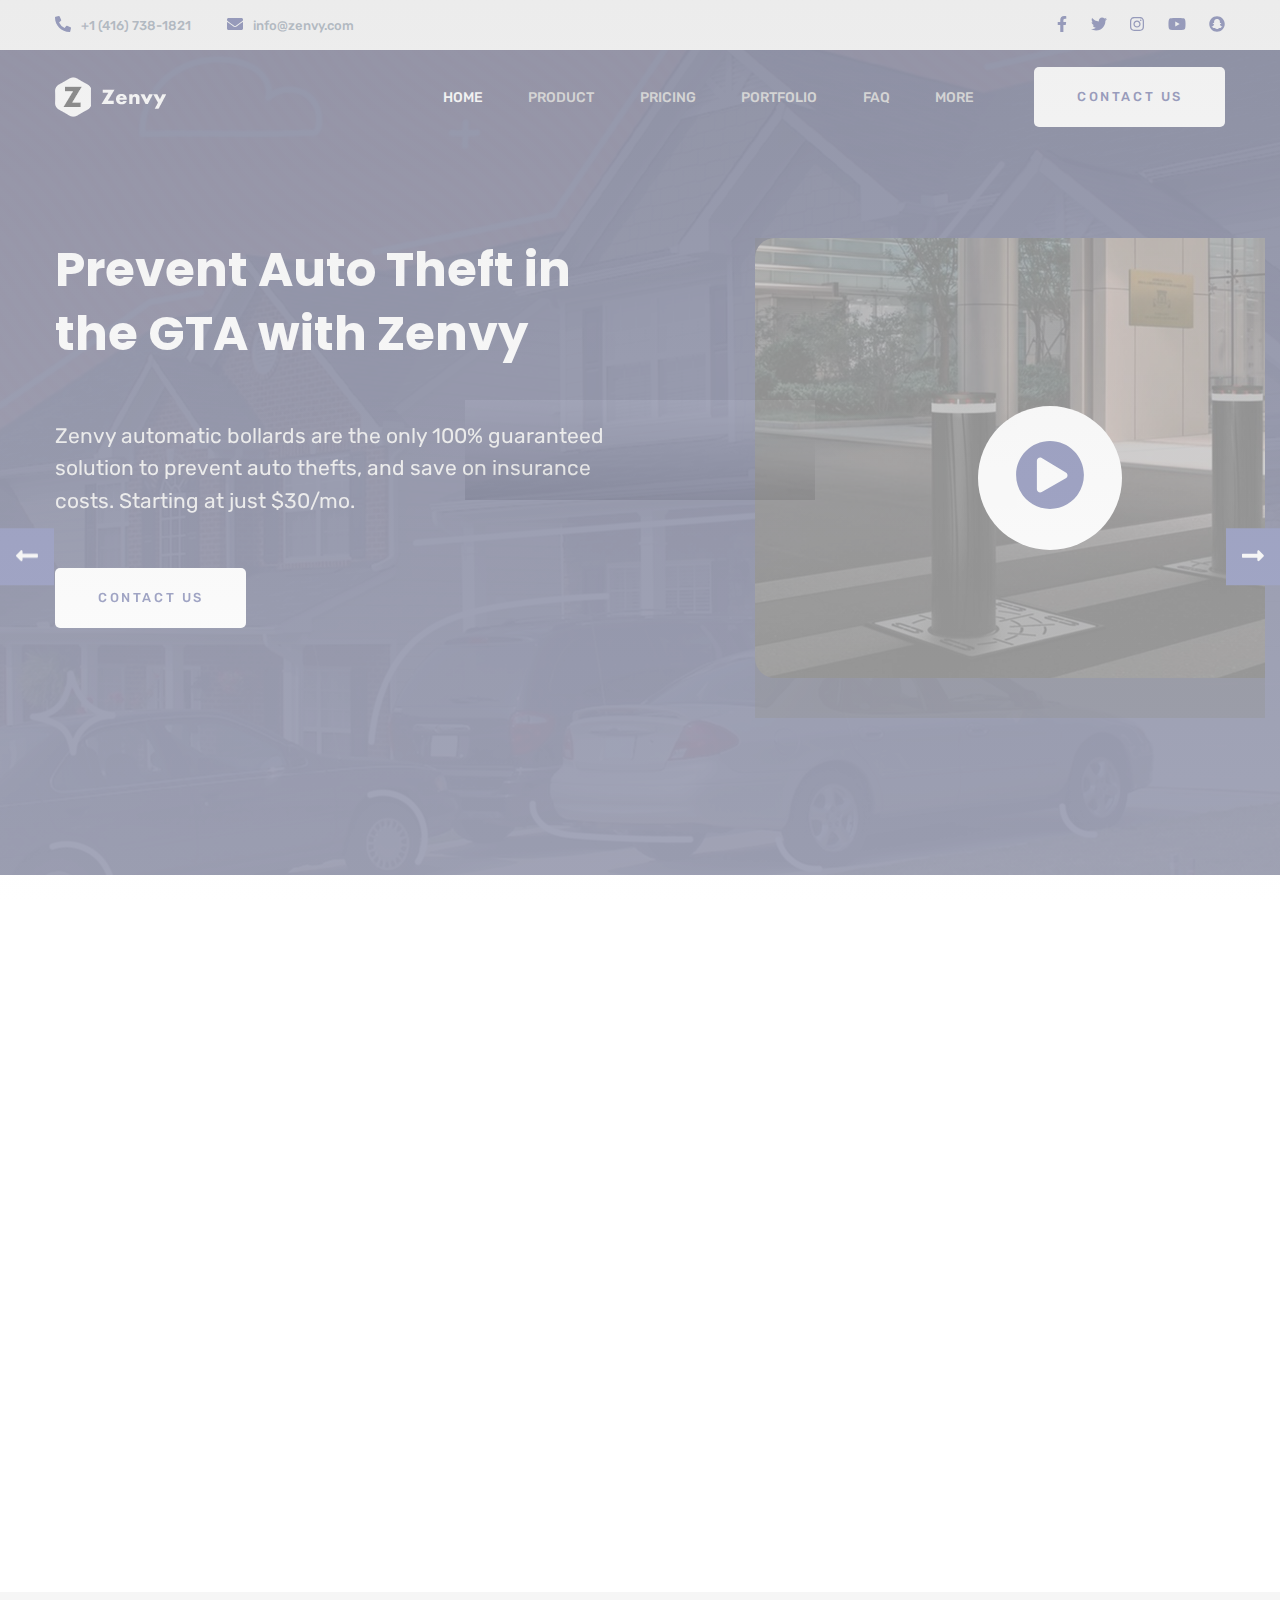
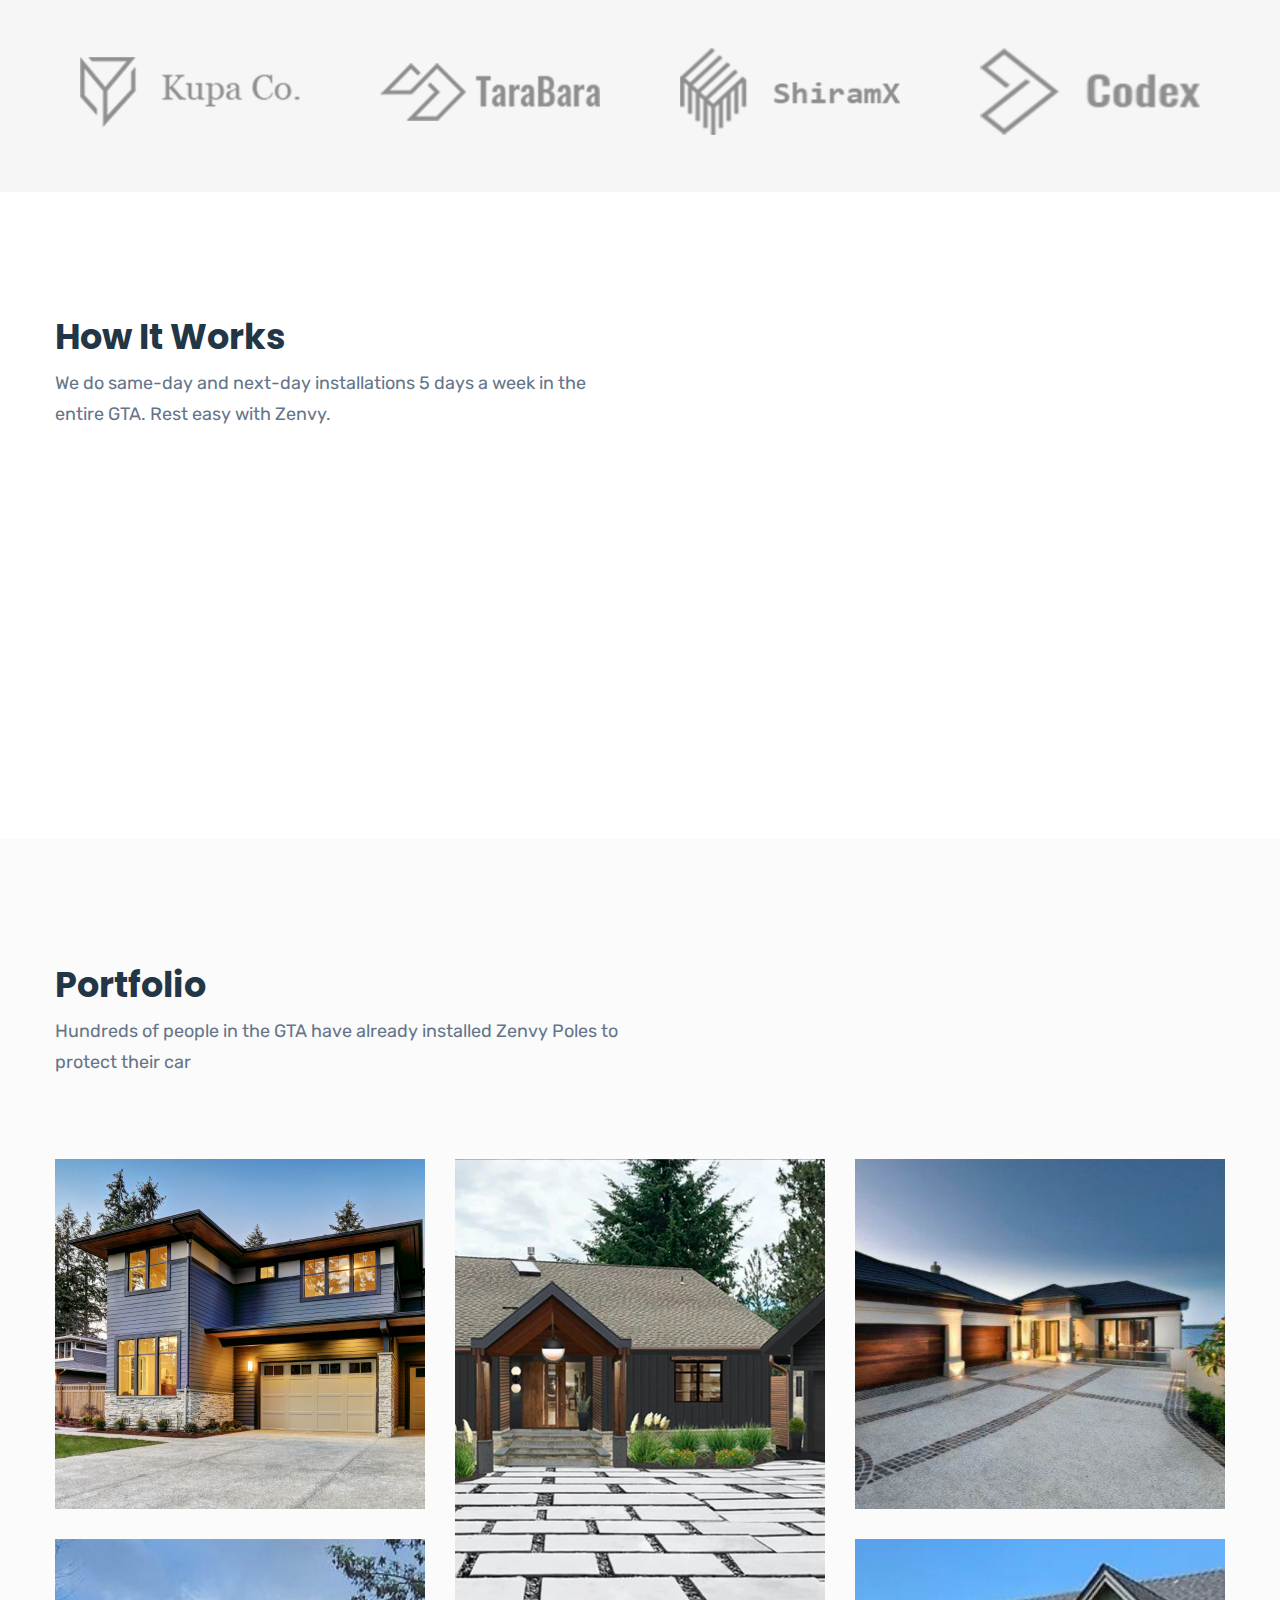
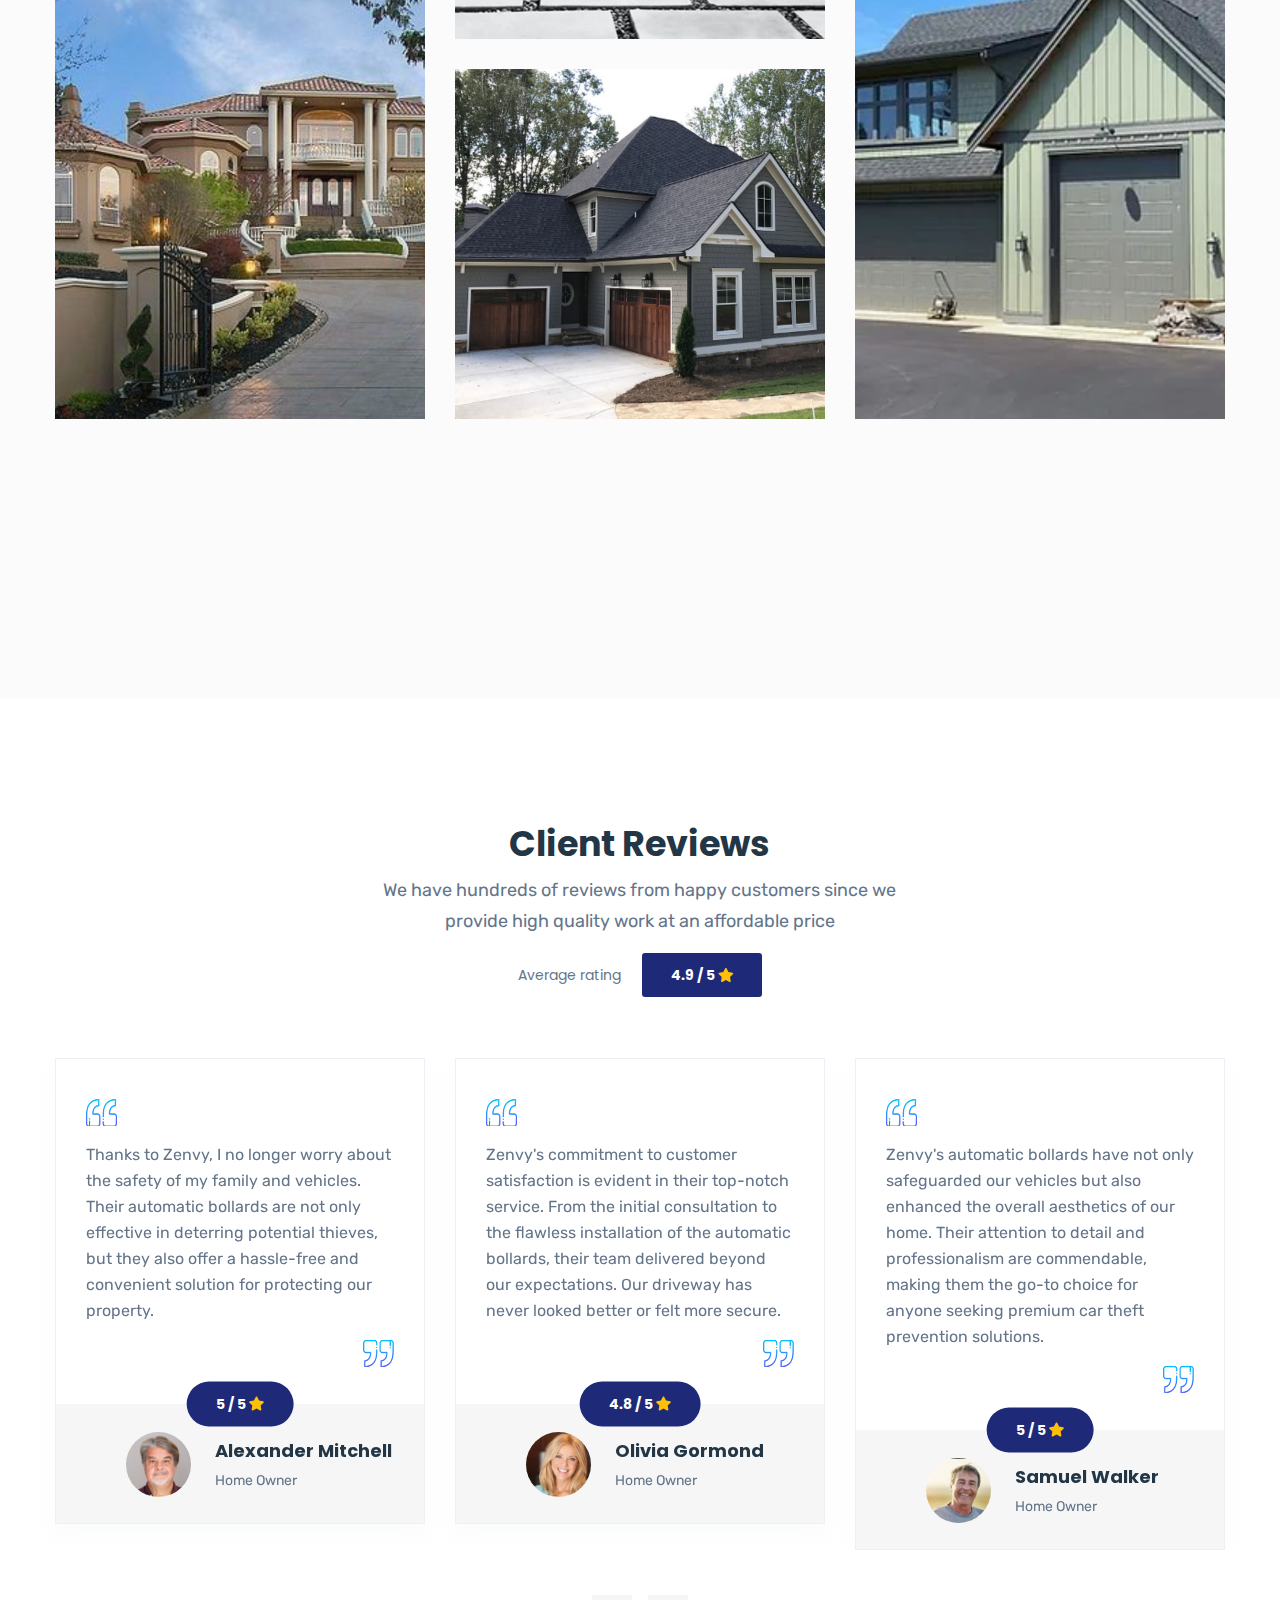
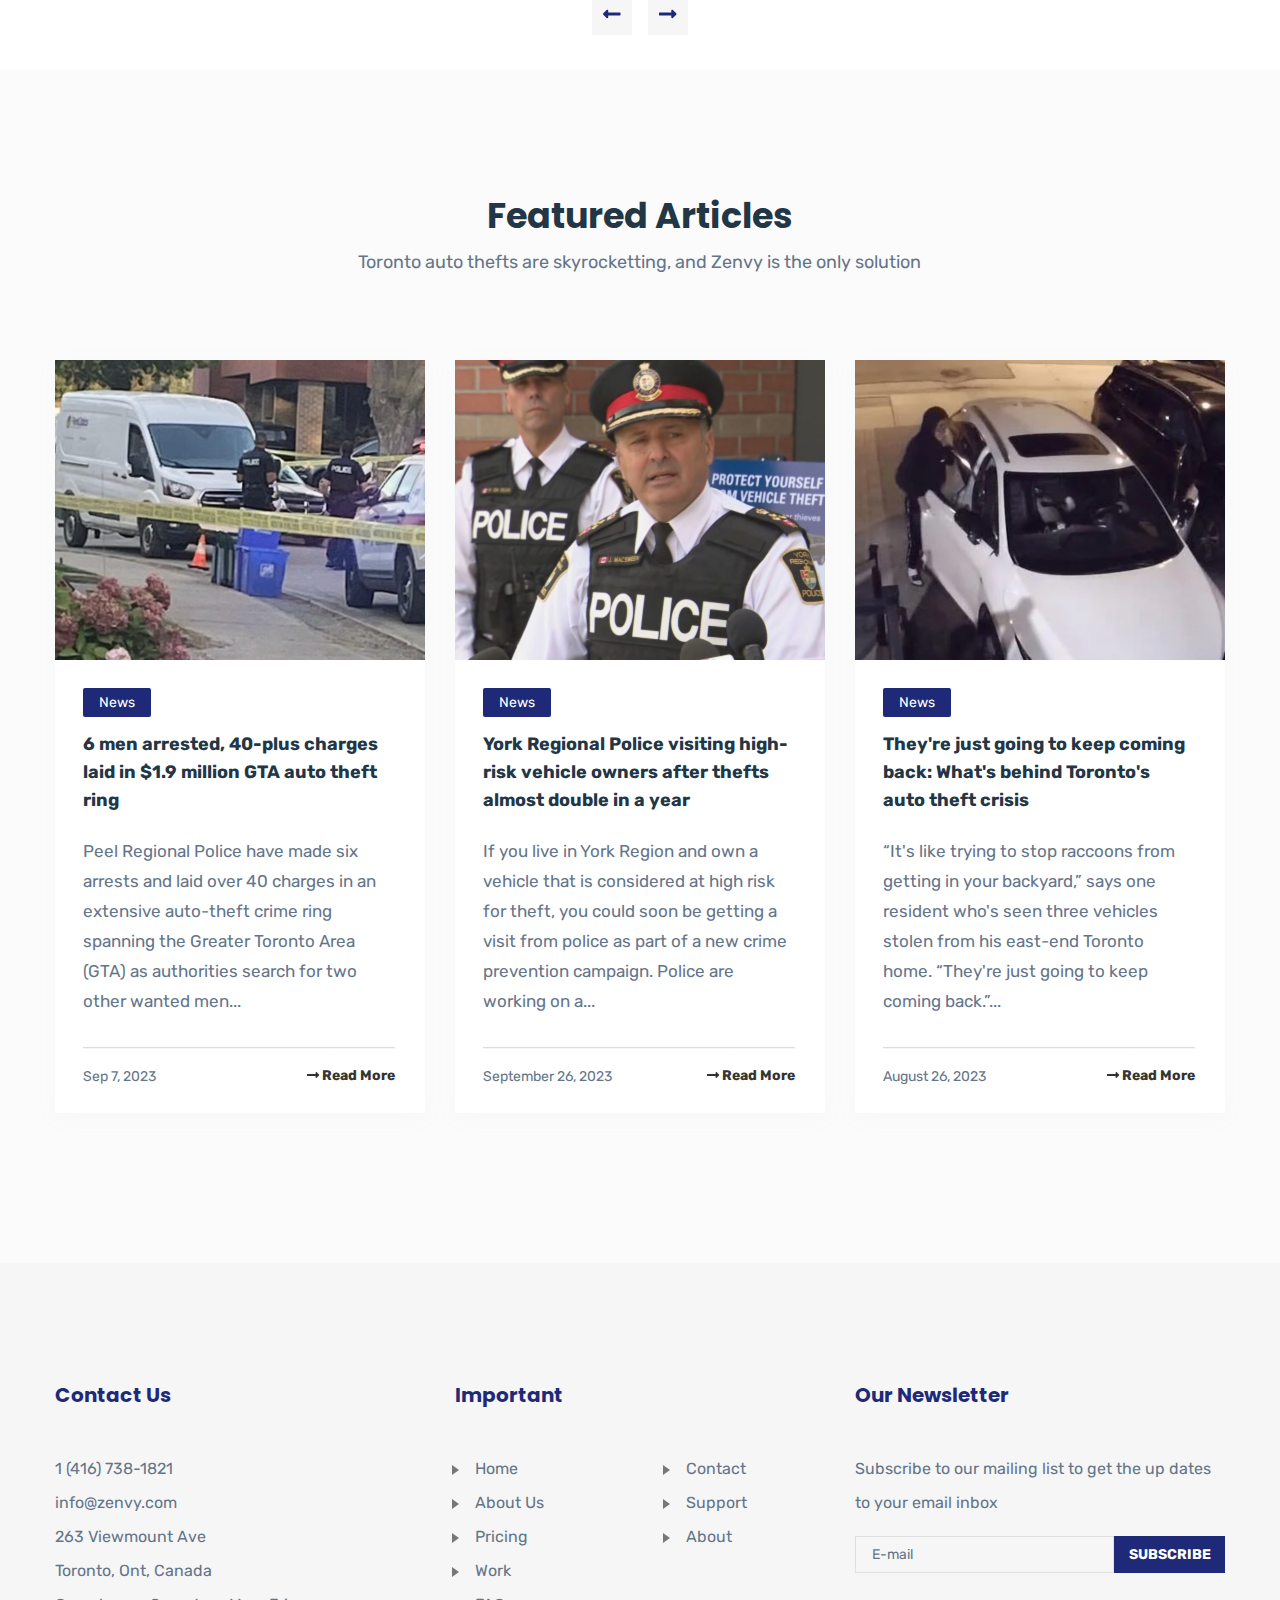
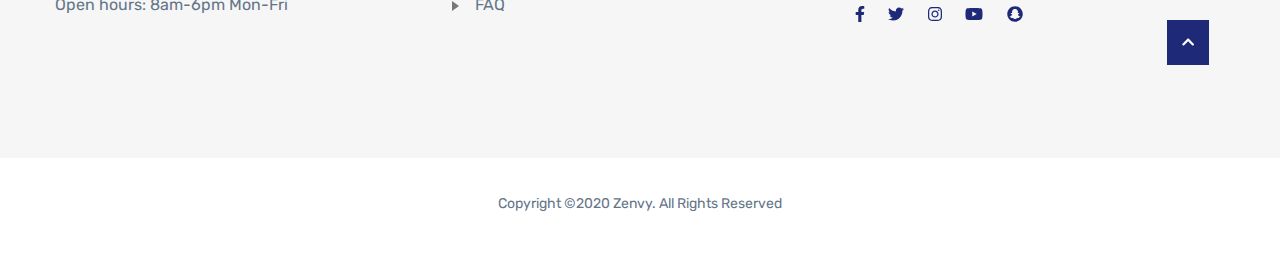
==== index.html @ 31b5a310 "portfolio done" ====
<!DOCTYPE html>
<html lang="zxx">

<head>
    <meta charset="UTF-8">
    <meta name="viewport" content="width=device-width, initial-scale=1.0">
    <meta http-equiv="X-UA-Compatible" content="ie=edge">

    <title>Zenvy - Prevent Auto Theft in the GTA</title>
    <meta name="description" content="Zenvy - Prevent Auto Theft in the GTA">
    <meta name="keywords"
        content="agency, business, corporate, company, clean, modern, personal, portfolio, professional, startup, studio">

    <!-- favicon -->
    <link rel="apple-touch-icon" href="apple_touch_icon.png">
    <link rel="shortcut icon" href="favicon.ico" type="image/x-icon">
 
    <!-- All CSS -->
    <link rel="stylesheet" href="css/all.min.css">
    <link rel="stylesheet" href="css/slick.css">
    <link rel="stylesheet" href="css/meanmenu.css">
    <link rel="stylesheet" href="css/normalize.css">
    <link rel="stylesheet" href="css/bootstrap.min.css">
    <link rel="stylesheet" href="css/jquery.yu2fvl.css">
    <link rel="stylesheet" href="css/preloader.css">
    <link rel="stylesheet" href="css/animate.min.css" />
    <link rel="stylesheet" href="css/default.css">
    <link rel="stylesheet" href="css/style.css">
    <link rel="stylesheet" href="css/responsive.css">
</head>

<body>
    <!-- Preloader -->
    <div class="preloader">
        <div class="loader">
            <span>L</span>
            <span>O</span>
            <span>A</span>
            <span>D</span>
            <span>I</span>
            <span>N</span>
            <span>G</span>
            
            <div class="covers">
              <span></span>
              <span></span>
              <span></span>
              <span></span>
              <span></span>
              <span></span>
              <span></span>
            </div>
          </div>
    </div>

       <!-- =========================== 1. Top Header Section =========================================== -->

       <div class="top-header d-flex align-items-center">
        <div class="container">
            <div class="row justify-content-between">
                <div class="col-xl-4 col-lg-5 col-md-6 col-12">
                    <div class="top-header-contact">
                        <a href="tel:+1(416)7381821">
                            <i class="fas fa-phone-alt"></i>+1 (416) 738-1821
                        </a>
                    </div>
                    <div class="top-header-contact">
                        <a href="mailto:info@zenvy.com">
                            <i class="fas fa-envelope"></i>info@zenvy.com
                        </a>
                    </div>
                </div>
                <div class="col-xl-2 col-lg-3 col-md-4 col-sm-0 text-right top-header-social" style="z-index: 10;" >
                    <a href="https://www.facebook.com"><i class="fab fa-facebook-f"></i></a>
                    <a href="https://twitter.com/"><i class="fab fa-twitter"></i></a>
                    <a href="https://www.instagram.com/"><i class="fab fa-instagram"></i></a>
                    <a href="https://www.youtube.com"><i class="fab fa-youtube"></i></a>
                    <a href="https://www.snapchat.com/"><i class="fab fa-snapchat m-0"></i></a>
                </div>
            </div>
            
        </div>
    </div>


    <!-- =========================== 2. Menu Section =========================================== -->

    <div class="menu-header home-02-menu-header d-flex align-items-center">
        <div class="container">
            <br /><br />
            <div class="row justify-content-between">
                <div class="col-2 d-flex align-items-center">
                    <a href="index.html"><img class="logo" src="images/logo/site-logo/logo_white.png" alt="Habu"></a>
                </div>
                <div class="col-10 d-flex align-items-center">
                    <nav id="mobile-menu" class="menu-area d-lg-flex align-items-center ml-auto">
                        <ul>
                            <li class="current-menu-item"><a href="index.html">Home</a></li>
                            <li><a href="#product">Product</a></li>
                            <li><a href="pricing.html">Pricing</a></li>
                            <li><a href="portfolio.html">Portfolio</a></li>
                            <li><a href="faq.html">FAQ</a></li>
                            <li><a href="#">More</a>
                                <ul>
                                    <li><a href="about.html">About</a></li>
                                    <!-- <li><a href="career.html">Career</a></li> -->
                                    <!-- <li><a href="blog.html">Blog</a></li> -->
                                    <li><a href="https://www.instagram.com/">Instagram</a></li>
                                    <li><a href="https://www.tiktok.com/">TikTok</a></li>
                                </ul>
                            </li>
                        </ul>
                    </nav>
                    <div class="mobile-menu"></div>
                    <a href="contact.html" class="large-white-button menu-button">Contact Us</a>
                </div>
            </div>
        </div>
    </div>

    <!-- =========================== 3. Banner Section =========================================== -->

    <section class="home-02-banner">

        <div class="home-slider-2">
            <div class="home-slider-content-2">
                <div class="container position-relative">
                    <div class="row justify-content-between">
                        <div class="col-lg-6 col-md-6">
                            <div class="banner-text wow animate__animated animate__fadeInDown">
                                <h1>Prevent Auto Theft in the GTA with Zenvy</h1>
                                <p>Zenvy automatic bollards are the only 100% guaranteed solution to prevent auto thefts, and save on insurance costs.
                                    Starting at just $30/mo. </p>
                                <a href="contact.html"
                                    class="wow animate__animated animate__flipInX animate__delay-1s large-white-button">Contact
                                    Us</a>
                            </div>
                        </div>
                        <div class="col-xl-5 col-lg-6 col-md-6">
                            <div class="banner-image wow animate__animated animate__fadeInRight">
                                <div class="banner-video-player">
                                    <div class="vid-player-first-layer">
                                        <a class="home-2-video" href="https://www.youtube.com/watch?v=SJHLLfSFoVo">
                                            <i class="fas fa-play-circle"></i>
                                        </a>
                                    </div>
                                    <div class="vid-player-second-layer"></div>
                                </div>
                                <img src="images/banner/vid.png" alt="Habu" style="border-radius: 20px;">
                            </div>
                        </div>
                    </div>
                </div>
            </div>
            <div class="home-slider-content-2">
                <div class="container position-relative">
                    <div class="row justify-content-between">
                        <div class="col-lg-6 col-md-6">
                            <div class="banner-text wow animate__animated animate__fadeInDown">
                                <h1>Save 30% on Car Insurance with a Zenvy Pole</h1>
                                <p>Auto theft straight from driveways is up 40% this year in Toronto. Protect your car, and save up to 30% on car insurance.</p>
                                <a href="contact.html"
                                    class="wow animate__animated animate__flipInX animate__delay-1s large-white-button">Contact
                                    Us</a>
                            </div>
                        </div>
                        <div class="col-xl-5 col-lg-6 col-md-6">
                            <div class="banner-image wow animate__animated animate__fadeInRight">
                                <div class="banner-video-player">
                                    <div class="vid-player-first-layer">
                                        <a class="home-2-video" href="https://www.youtube.com/watch?v=d4FM0mITAx4"><i
                                                class="fas fa-play-circle"></i></a>
                                    </div>
                                    <div class="vid-player-second-layer"></div>
                                </div>
                                <img src="images/banner/vid.png" alt="Habu" style="border-radius: 20px;">
                            </div>
                        </div>
                    </div>
                </div>
            </div>
        </div>

        <div class="bottom-arrow text-center">
            <a href="#features-area">
                <svg version="1.1" id="Capa_1" xmlns="http://www.w3.org/2000/svg"
                    xmlns:xlink="http://www.w3.org/1999/xlink" x="0px" y="0px" viewBox="0 0 512 512"
                    style="enable-background:new 0 0 512 512;" xml:space="preserve">
                    <path style="fill:#fff;" d="M440.437,301.781L266.656,475.584V10.667C266.656,4.776,261.88,0,255.989,0
               c-5.891,0-10.667,4.776-10.667,10.667v464.917L71.541,301.781c-4.237-4.093-10.99-3.975-15.083,0.262
               c-3.992,4.134-3.992,10.687,0,14.82l192,192c4.16,4.171,10.914,4.179,15.085,0.019c0.006-0.006,0.013-0.013,0.019-0.019l192-192
               c4.093-4.237,3.975-10.99-0.262-15.083c-4.134-3.993-10.687-3.993-14.821,0L440.437,301.781z" />
                    <path d="M255.989,512c-2.831,0.005-5.548-1.115-7.552-3.115l-192-192c-4.093-4.237-3.975-10.99,0.262-15.083
               c4.134-3.992,10.687-3.992,14.82,0l184.469,184.448l184.448-184.448c4.237-4.093,10.99-3.975,15.083,0.262
               c3.993,4.134,3.993,10.687,0,14.821l-192,192C261.521,510.879,258.813,511.999,255.989,512z" />
                    <path d="M255.989,512c-5.891,0-10.667-4.776-10.667-10.667V10.667C245.323,4.776,250.098,0,255.989,0
               c5.891,0,10.667,4.776,10.667,10.667v490.667C266.656,507.224,261.88,512,255.989,512z" />
                    <g>
                    </g>
                    <g>
                    </g>
                    <g>
                    </g>
                    <g>
                    </g>
                    <g>
                    </g>
                    <g>
                    </g>
                    <g>
                    </g>
                    <g>
                    </g>
                    <g>
                    </g>
                    <g>
                    </g>
                    <g>
                    </g>
                    <g>
                    </g>
                    <g>
                    </g>
                    <g>
                    </g>
                    <g>
                    </g>
                </svg>
            </a>
        </div>
    </section>

        <!-- =========================== 8. Speciality Section =========================================== -->
    <div id="product"></div>
        <section class="speciality-area">
            <div class="container">
                <div class="row justify-content-between">
                    <div class="col-xl-5 col-lg-6 wow animate__animated animate__fadeInLeft">
                        
                        <img src="images/banner/vid.png" style="border-radius: 20px;" alt="Habu">
                    </div>
                    <div class="col-lg-6 speciality-text wow animate__animated animate__fadeInRight">
                        <div class="section-heading w-100 mb-28 mt-0">
                            <h1>Introducing the Zenvy Pole 1.0</h1>
                            <p>The Zenvy Pole 1.0 is a cutting edge, fully automatic bollard. Fully remote controlled, no batteries, no charging. Work in all temperatures.</p>
                        </div>
                        <div class="speciality">
                            <div class="sp-text">
                                <svg data-name="Why Us" xmlns="http://www.w3.org/2000/svg"
                                    xmlns:xlink="http://www.w3.org/1999/xlink" width="24" height="25" viewBox="0 0 24 25">
                                    <g>
                                        <image width="24" height="25"
                                            xlink:href="[data-uri]" />
                                    </g>
                                </svg>
                                <p>Fully Remote Controlled Hydraulic System</p>
                            </div>
                        </div>
                        <div class="speciality">
                            <div class="sp-text">
                                <svg data-name="Why Us" xmlns="http://www.w3.org/2000/svg"
                                    xmlns:xlink="http://www.w3.org/1999/xlink" width="24" height="25" viewBox="0 0 24 25">
                                    <g>
                                        <image width="24" height="25"
                                            xlink:href="[data-uri]" />
                                    </g>
                                </svg>
                                <p>Stainless Steel and Titanium</p>
                            </div>
                        </div>
                        <div class="speciality">
                            <div class="sp-text">
                                <svg data-name="Why Us" xmlns="http://www.w3.org/2000/svg"
                                    xmlns:xlink="http://www.w3.org/1999/xlink" width="24" height="25" viewBox="0 0 24 25">
                                    <g>
                                        <image width="24" height="25"
                                            xlink:href="[data-uri]" />
                                    </g>
                                </svg>
                                <p>Rain or Shine, Freezing or Heat</p>
                            </div>
                        </div>
                        <div class="speciality">
                            <div class="sp-text">
                                <svg data-name="Why Us" xmlns="http://www.w3.org/2000/svg"
                                    xmlns:xlink="http://www.w3.org/1999/xlink" width="24" height="25" viewBox="0 0 24 25">
                                    <g>
                                        <image width="24" height="25"
                                            xlink:href="[data-uri]" />
                                    </g>
                                </svg>
                                <p>20 year free maintenance and warranty</p>
                            </div>
                        </div>
                        <div class="speciality">
                            <div class="sp-text">
                                <svg data-name="Why Us" xmlns="http://www.w3.org/2000/svg"
                                    xmlns:xlink="http://www.w3.org/1999/xlink" width="24" height="25" viewBox="0 0 24 25">
                                    <g>
                                        <image width="24" height="25"
                                            xlink:href="[data-uri]" />
                                    </g>
                                </svg>
                                <p>Sleek design, and fully invisible when descended</p>
                            </div>
                        </div>
                        <a href="contact.html" class="wow animate__animated animate__flipInX large-blue-button mt-40 speciality-button">Contact Us</a>
                    </div>
                </div>
            </div>
        </section>

           <!-- =========================== 5. Companies Section =========================================== -->
           
    <div class="companies d-flex align-items-center">
        <div class="container">
            <div class="row justify-content-between companies-logo">
                <img src="images/logo/company-logo/logo-kupa.png" class="my-auto" alt="Habu">
                <img src="images/logo/company-logo/logo-tarabara.png" class="my-auto" alt="Habu">
                <img src="images/logo/company-logo/logo-shiram.png" class="my-auto" alt="Habu">
                <img src="images/logo/company-logo/logo-codex.png" class="my-auto" alt="Habu">
                <img src="images/logo/company-logo/logo-kupa.png" class="my-auto" alt="Habu">
                <img src="images/logo/company-logo/logo-tarabara.png" class="my-auto" alt="Habu">
                <img src="images/logo/company-logo/logo-shiram.png" class="my-auto" alt="Habu">
                <img src="images/logo/company-logo/logo-codex.png" class="my-auto" alt="Habu">
            </div>
        </div>
    </div>

    

    <!-- =========================== 4. Features Section =========================================== -->

    <section class="features-area home-02-features-area" id="features-area">
        <div class="container">
            <div class="section-heading">
                <h1>How It Works</h1>
                <p>We do same-day and next-day installations 5 days a week in the entire GTA. Rest easy with Zenvy.</p>
            </div>
            <div class="row">
                <div class="col-md-4 col-sm-4 wow animate__animated animate__fadeInLeft">
                    <div class="feature-box">
                        <div class="f-point">
                            <h1>01</h1>
                        </div>
                        <div class="feature">
                            <div class="f-icon">
                                <svg enable-background="new 0 0 512 512" height="512" viewBox="0 0 512 512" width="512"
                                    xmlns="http://www.w3.org/2000/svg" xmlns:xlink="http://www.w3.org/1999/xlink">
                                    <linearGradient id="SVGID_1_" gradientUnits="userSpaceOnUse" x1="256" x2="256"
                                        y1="512" y2="0">
                                        <stop offset="0" stop-color="#5558ff" />
                                        <stop offset="1" stop-color="#00c0ff" />
                                    </linearGradient>
                                    <g>
                                        <g>
                                            <path
                                                d="m266.606 4.393c-.001-.001-.002-.002-.003-.003-2.809-2.807-6.657-4.39-10.603-4.39h-210c-8.284 0-15 6.716-15 15v482c0 8.284 6.716 15 15 15h300c8.284 0 15-6.716 15-15v-392c0-3.922-1.562-7.775-4.394-10.607zm4.394 46.82 38.787 38.787h-38.787zm60 430.787h-270v-452h180v75c0 8.284 6.716 15 15 15h75zm105-392c-24.813 0-45 20.187-45 45v258.574c0 31.547 12.536 62.176 34.394 84.033 2.928 2.929 6.767 4.393 10.606 4.393s7.678-1.464 10.606-4.393c21.858-21.857 34.394-52.486 34.394-84.033v-258.574c0-24.813-20.187-45-45-45zm15 303.574c0 17.899-5.346 35.365-15 49.857-9.654-14.491-15-31.958-15-49.857v-92.574h30zm0-122.574h-30v-136c0-8.271 6.729-15 15-15s15 6.729 15 15zm-255-113.719c-9.194-4.029-19.336-6.281-30-6.281-41.355 0-75 33.645-75 75s33.645 75 75 75c10.664 0 20.806-2.252 30-6.281 9.194 4.029 19.336 6.281 30 6.281 41.355 0 75-33.645 75-75s-33.645-75-75-75c-10.664 0-20.806 2.252-30 6.281zm-29.96 113.718c-.014 0-.027.001-.04.001-24.813 0-45-20.187-45-45s20.187-45 45-45c.013 0 .027.001.04.001-9.437 12.544-15.04 28.128-15.04 44.999s5.603 32.455 15.04 44.999zm29.96-11.494c-9.199-8.245-15-20.208-15-33.505s5.801-25.26 15-33.505c9.199 8.245 15 20.208 15 33.505s-5.801 25.26-15 33.505zm75-33.505c0 24.813-20.187 45-45 45-.013 0-.027-.001-.04-.001 9.437-12.544 15.04-28.128 15.04-44.999s-5.603-32.455-15.04-44.999c.014 0 .027-.001.04-.001 24.813 0 45 20.187 45 45zm15 105h-180c-8.284 0-15 6.716-15 15s6.716 15 15 15h180c8.284 0 15-6.716 15-15s-6.716-15-15-15zm-30 60h-120c-8.284 0-15 6.716-15 15s6.716 15 15 15h120c8.284 0 15-6.716 15-15s-6.716-15-15-15z"
                                                fill="url(#SVGID_1_)" />
                                        </g>
                                    </g>
                                </svg>
                            </div>
                            <div class="f-description">
                                <h1>Contact Us</h1>
                                <p>Give us a call, or send an email to schedule an installation. We're available 7 days a week at your convenience.</p>
                            </div>
                        </div>
                    </div>
                </div>
                <div class="col-md-4 col-sm-4 wow animate__animated animate__fadeInUp">
                    <div class="feature-box">
                        <div class="f-point">
                            <h1>02</h1>
                        </div>
                        <div class="feature">
                            <div class="f-icon">
                                <svg xmlns="http://www.w3.org/2000/svg" xmlns:xlink="http://www.w3.org/1999/xlink"
                                    width="44" height="50" viewBox="0 0 44 50">
                                    <image id="invoice" width="44" height="50"
                                        xlink:href="[data-uri]" />
                                </svg>
                            </div>
                            <div class="f-description">
                                <h1>Driveway Installation</h1>
                                <p>We'll come install at your house in less than 2 hours, free of charge, and clean up everything once we're done.</p>
                            </div>
                        </div>
                    </div>
                </div>
                <div class="col-md-4 col-sm-4 wow animate__animated animate__fadeInRight">
                    <div class="feature-box">
                        <div class="f-point">
                            <h1>03</h1>
                        </div>
                        <div class="feature">
                            <div class="f-icon">
                                <svg id="f_box_3" enable-background="new 0 0 512 512" height="512" viewBox="0 0 512 512"
                                    width="512" xmlns="http://www.w3.org/2000/svg"
                                    xmlns:xlink="http://www.w3.org/1999/xlink">
                                    <g>
                                        <g>
                                            <path
                                                d="m256 0c-124.065 0-225 101.383-225 226v121c0 8.284 6.716 15 15 15h47.58c6.192 17.458 22.865 30 42.42 30h30c8.284 0 15-6.716 15-15v-151c0-8.284-6.716-15-15-15h-30c-19.555 0-36.228 12.541-42.42 30h-32.58v-15c0-108.075 87.477-196 195-196s195 87.925 195 196v15h-32.58c-6.192-17.459-22.865-30-42.42-30h-30c-8.284 0-15 6.716-15 15v151c0 8.284 6.716 15 15 15h30c19.555 0 36.228-12.542 42.42-30h32.58v15c0 24.813-20.187 45-45 45h-90c-41.355 0-75 33.645-75 75 0 8.284 6.716 15 15 15s15-6.716 15-15c0-24.813 20.187-45 45-45h90c41.355 0 75-33.645 75-75 0-33.266 0-119.897 0-151 0-124.617-100.935-226-225-226zm-135 256c0-8.271 6.729-15 15-15h15v121h-15c-8.271 0-15-6.729-15-15zm-30 15v61h-30v-61zm300 76c0 8.271-6.729 15-15 15h-15v-121h15c8.271 0 15 6.729 15 15zm60-15h-30v-61h30z"
                                                fill="url(#SVGID_1_)" />
                                        </g>
                                    </g>
                                </svg>
                            </div>
                            <div class="f-description">
                                <h1>Relax and Sleep Soundly</h1>
                                <p>Now your car is protected, and we'll occasionally do maintenance for free. You can always call us to answer any questions.</p>
                            </div>
                        </div>
                    </div>
                </div>
            </div>
        </div>
    </section>

 
    <!-- =========================== 7. Projects Section =========================================== -->

    <section class="projects-area">
        <div class="container">
            <div class="section-heading">
                <h1>Portfolio</h1>
                <p>Hundreds of people in the GTA have already installed Zenvy Poles to protect their car</p>
            </div>

            <div class="row projects-holder grid">
                <div class="col-lg-4 col-6 grid-item">
                    <div class="project-box">
                        <div class="project-thumbnail">
                            <img src="images/projects/work-01.png" alt="Habu">
                        </div>
                        <div class="project-text text-center">
                            <h3>More Details</h3><br /><br />
                            <p style="color:white;">1202 Maple Street, Toronto, ON</p>
                        </div>
                    </div>
                </div>
                <div class="col-lg-4 col-6 grid-item">
                    <div class="project-box">
                        <div class="project-thumbnail">
                            <img src="images/projects/work-06.png" alt="Habu">
                        </div>
                        <div class="project-text text-center">
                            <h3>More Details</h3><br /><br />
                            <p style="color:white;">594 Elm Avenue, Toronto, ON</p>
                        </div>
                    </div>
                </div>
                <div class="col-lg-4 col-6 grid-item">
                    <div class="project-box">
                        <div class="project-thumbnail">
                            <img src="images/projects/work-04.png" alt="Habu">
                        </div>
                        <div class="project-text text-center">
                            <h3>More Details</h3><br /><br />
                            <p style="color:white;">890 Pine Road, Toronto, ON</p>
                        </div>
                    </div>
                </div>
                <div class="col-lg-4 col-6 grid-item">
                    <div class="project-box">
                        <div class="project-thumbnail">
                            <img src="images/projects/work-02.png" alt="Habu">
                        </div>
                        <div class="project-text text-center">
                            <h3>More Details</h3><br /><br />
                            <p style="color:white;">431 Oak Lane, Toronto, ON</p>
                        </div>
                    </div>
                </div>
                <div class="col-lg-4 col-6 grid-item">
                    <div class="project-box">
                        <div class="project-thumbnail">
                            <img src="images/projects/work-05.png" alt="Habu">
                        </div>
                        <div class="project-text text-center">
                            <h3>More Details</h3><br /><br />
                            <p style="color:white;">89 Cedar Drive, Toronto, ON</p>
                        </div>
                    </div>
                </div>
                <div class="col-lg-4 col-6 grid-item">
                    <div class="project-box">
                        <div class="project-thumbnail">
                            <img src="images/projects/work-03.png" alt="Habu">
                        </div>
                        <div class="project-text text-center">
                            <h3>More Details</h3><br /><br />
                            <p style="color:white;">902 Birch Court, Toronto, ON</p>
                        </div>
                    </div>
                </div>
            </div>
            <div class="text-center"><a href="portfolio.html" class="wow animate__animated animate__flipInX large-blue-button">See More</a></div>
        </div>
    </section>


        <!-- =========================== 10. Review Section =========================================== -->

        <section class="review-area">
            <div class="container">
                <div class="section-heading text-center mx-auto mb-28">
                    <h1>Client Reviews</h1>
                    <p>We have hundreds of reviews from happy customers since we provide high quality work at an affordable price</p>
                </div>
                <div class="rating text-center mx-auto mb-72">
                    <p>Average rating <span>4.9 / 5 <i class="fas fa-star"></i></span></p>
                </div>
                <div class="row review-slider">
                    <div>
                        <div class="review">
                            <div class="review-text">
                                <svg xmlns="http://www.w3.org/2000/svg" xmlns:xlink="http://www.w3.org/1999/xlink"
                                    width="31" height="27" viewBox="0 0 31 27">
                                    <g data-name="02">
                                        <image width="31" height="27"
                                            xlink:href="[data-uri]" />
                                    </g>
                                </svg>
                                <p>Thanks to Zenvy, I no longer worry about the safety of my family and vehicles. Their automatic bollards are not only effective in deterring potential thieves, but they also offer a hassle-free and convenient solution for protecting our property.</p>
                                <svg class="float-right" xmlns="http://www.w3.org/2000/svg"
                                    xmlns:xlink="http://www.w3.org/1999/xlink" width="31" height="27" viewBox="0 0 31 27">
                                    <g data-name="02">
                                        <image data-name="quote copy" width="31" height="27"
                                            xlink:href="[data-uri]" />
                                    </g>
                                </svg>
                            </div>
                            <div class="client-profile">
                                <img src="images/clients/client-1.png" alt="Habu">
                                <div class="client-details">
                                    <h2>Alexander Mitchell</h2>
                                    <p>Home Owner</p>
                                    <span class="client-rating">5 / 5 <i class="fas fa-star"></i></span>
                                </div>
                            </div>
                        </div>
                    </div>
                    <div>
                        <div class="review">
                            <div class="review-text">
                                <svg xmlns="http://www.w3.org/2000/svg" xmlns:xlink="http://www.w3.org/1999/xlink"
                                    width="31" height="27" viewBox="0 0 31 27">
                                    <g data-name="02">
                                        <image width="31" height="27"
                                            xlink:href="[data-uri]" />
                                    </g>
                                </svg>
                                <p>Zenvy's commitment to customer satisfaction is evident in their top-notch service. From the initial consultation to the flawless installation of the automatic bollards, their team delivered beyond our expectations. Our driveway has never looked better or felt more secure.</p>
                                <svg class="float-right" xmlns="http://www.w3.org/2000/svg"
                                    xmlns:xlink="http://www.w3.org/1999/xlink" width="31" height="27" viewBox="0 0 31 27">
                                    <g data-name="02">
                                        <image data-name="quote copy" width="31" height="27"
                                            xlink:href="[data-uri]" />
                                    </g>
                                </svg>
                            </div>
                            <div class="client-profile">
                                <img src="images/clients/client-5.png" alt="Habu">
                                <div class="client-details">
                                    <h2>Olivia Gormond</h2>
                                    <p>Home Owner</p>
                                    <span class="client-rating">4.8 / 5 <i class="fas fa-star"></i></span>
                                </div>
                            </div>
                        </div>
                    </div>
                    <div>
                        <div class="review">
                            <div class="review-text">
                                <svg xmlns="http://www.w3.org/2000/svg" xmlns:xlink="http://www.w3.org/1999/xlink"
                                    width="31" height="27" viewBox="0 0 31 27">
                                    <g data-name="02">
                                        <image width="31" height="27"
                                            xlink:href="[data-uri]" />
                                    </g>
                                </svg>
                                <p>Zenvy's automatic bollards have not only safeguarded our vehicles but also enhanced the overall aesthetics of our home. Their attention to detail and professionalism are commendable, making them the go-to choice for anyone seeking premium car theft prevention solutions.</p>
                                <svg class="float-right" xmlns="http://www.w3.org/2000/svg"
                                    xmlns:xlink="http://www.w3.org/1999/xlink" width="31" height="27" viewBox="0 0 31 27">
                                    <g data-name="02">
                                        <image data-name="quote copy" width="31" height="27"
                                            xlink:href="[data-uri]" />
                                    </g>
                                </svg>
                            </div>
                            <div class="client-profile">
                                <img src="images/clients/client-3.png" alt="Habu">
                                <div class="client-details">
                                    <h2>Samuel Walker</h2>
                                    <p>Home Owner</p>
                                    <span class="client-rating">5 / 5 <i class="fas fa-star"></i></span>
                                </div>
                            </div>
                        </div>
                    </div>
                    <div>
                        <div class="review">
                            <div class="review-text">
                                <svg xmlns="http://www.w3.org/2000/svg" xmlns:xlink="http://www.w3.org/1999/xlink"
                                    width="31" height="27" viewBox="0 0 31 27">
                                    <g data-name="02">
                                        <image width="31" height="27"
                                            xlink:href="[data-uri]" />
                                    </g>
                                </svg>
                                <p>Zenvy has earned our trust with their reliable and efficient automatic bollards. With their cutting-edge technology and commitment to security, we couldn't be happier with our decision to choose them for our driveway protection needs.</p>
                                <svg class="float-right" xmlns="http://www.w3.org/2000/svg"
                                    xmlns:xlink="http://www.w3.org/1999/xlink" width="31" height="27" viewBox="0 0 31 27">
                                    <g data-name="02">
                                        <image data-name="quote copy" width="31" height="27"
                                            xlink:href="[data-uri]" />
                                    </g>
                                </svg>
                            </div>
                            <div class="client-profile">
                                <img src="images/clients/client-4.png" alt="Habu">
                                <div class="client-details">
                                    <h2>Daniel Murphy</h2>
                                    <p>Home Owner</p>
                                    <span class="client-rating">5 / 5 <i class="fas fa-star"></i></span>
                                </div>
                            </div>
                        </div>
                    </div>
                    <div>
                        <div class="review">
                            <div class="review-text">
                                <svg xmlns="http://www.w3.org/2000/svg" xmlns:xlink="http://www.w3.org/1999/xlink"
                                    width="31" height="27" viewBox="0 0 31 27">
                                    <g data-name="02">
                                        <image width="31" height="27"
                                            xlink:href="[data-uri]" />
                                    </g>
                                </svg>
                                <p>Choosing Zenvy was one of the best decisions we've made for our family's safety. Their automatic bollards are not only effective but also environmentally friendly, which aligns perfectly with our values. Kudos to Zenvy for their commitment to sustainability and security.</p>
                                <svg class="float-right" xmlns="http://www.w3.org/2000/svg"
                                    xmlns:xlink="http://www.w3.org/1999/xlink" width="31" height="27" viewBox="0 0 31 27">
                                    <g data-name="02">
                                        <image data-name="quote copy" width="31" height="27"
                                            xlink:href="[data-uri]" />
                                    </g>
                                </svg>
                            </div>
                            <div class="client-profile">
                                <img src="images/clients/client-2.png" alt="Habu">
                                <div class="client-details">
                                    <h2>Orion Thorne</h2>
                                    <p>Home Owner</p>
                                    <span class="client-rating">5 / 5 <i class="fas fa-star"></i></span>
                                </div>
                            </div>
                        </div>
                    </div>
                </div>
            </div>
        </section>


    <!-- =========================== 9. Post Section =========================================== -->

    <section class="posts-area">
        <div class="container">
            <div class="section-heading text-center mx-auto">
                <h1>Featured Articles</h1>
                <p>Toronto auto thefts are skyrocketting, and Zenvy is the only solution </p>
            </div>
            <div class="row">
                <div class="col-xl-4 col-lg-4 col-md-8 offset-lg-0 offset-md-2">
                    <div class="post">
                        <div class="post-thumbnail">
                            <a href="blog-details.html"><img src="images/blog/post-01.png" alt="Habu"></a>
                        </div>
                        <div class="post-excerpt">
                            <a href="blog.html">News</a>
                            <h2><a href="blog-details.html">6 men arrested, 40-plus charges laid in $1.9 million GTA auto theft ring</a></h2>
                            <p>Peel Regional Police have made six arrests and laid over 40 charges in an extensive auto-theft crime ring spanning the Greater Toronto Area (GTA) as authorities search for two other wanted men...</p>
                            <hr>
                            <div class="post-extra">
                                <p>Sep 7, 2023</p>
                                <a href="https://toronto.citynews.ca/2023/09/07/6-men-arrested-40-plus-charges-laid-in-1-9-million-gta-auto-theft-ring/"><i class="fas fa-long-arrow-alt-right"></i> Read More</a>
                            </div>
                        </div>
                    </div>
                </div>
                <div class="col-xl-4 col-lg-4 col-md-8 offset-lg-0 offset-md-2">
                    <div class="post">
                        <div class="post-thumbnail">
                            <a href="blog-details.html"><img src="images/blog/post-02.png" alt="Habu"></a>
                        </div>
                        <div class="post-excerpt">
                            <a href="blog.html">News</a>
                            <h2><a href="blog-details.html">York Regional Police visiting high-risk vehicle owners after thefts almost double in a year</a></h2>
                            <p>
                                If you live in York Region and own a vehicle that is considered at high risk for theft, you could soon be getting a visit from police as part of a new crime prevention campaign. Police are working on a...</p>
                            <hr>
                            <div class="post-extra">
                                <p>September 26, 2023</p>
                                <a href="https://www.cp24.com/news/york-regional-police-visiting-high-risk-vehicle-owners-after-thefts-almost-double-in-a-year-1.6578637"><i class="fas fa-long-arrow-alt-right"></i> Read More</a>
                            </div>
                        </div>
                    </div>
                </div>
                <div class="col-xl-4 col-lg-4 col-md-8 offset-lg-0 offset-md-2">
                    <div class="post">
                        <div class="post-thumbnail">
                            <a href="blog-details.html"><img src="images/blog/post-03.png" alt="Habu"></a>
                        </div>
                        <div class="post-excerpt">
                            <a href="blog.html">News</a>
                            <h2><a href="blog-details.html">They're just going to keep coming back: What's behind Toronto's auto theft crisis</a></h2>
                            <p>“It's like trying to stop raccoons from getting in your backyard,” says one resident who's seen three vehicles stolen from his east-end Toronto home. “They're just going to keep coming back.”...</p>
                            <hr>
                            <div class="post-extra">
                                <p>August 26, 2023</p>
                                <a href="https://www.thestar.com/news/gta/they-re-just-going-to-keep-coming-back-what-s-behind-toronto-s-auto-theft/article_b3e4bc84-3098-572a-8012-204c3a003111.html"><i class="fas fa-long-arrow-alt-right"></i> Read More</a>
                            </div>
                        </div>
                    </div>
                </div>
            </div>
        </div>
    </section>

    <!-- =========================== 11. Footer Section =========================================== -->

    <section class="footer-area">
        <div class="container position-relative">
            <div class="row">
                <div class="col-lg-4 col-md-6 col-sm-6 col-9">
                    <h2>Contact Us</h2>
                    <p>1 (416) 738-1821 <br>info@zenvy.com <br>263 Viewmount Ave <br>Toronto, Ont, Canada <br>Open
                        hours: 8am-6pm Mon-Fri</p>
                </div>
                <div class="col-lg-4 col-md-6 col-sm-6 col-9">
                    <h2>Important</h2>
                    <ul>
                        <li><a href="index.html">Home</a></li>
                        <li><a href="about.html">About Us</a></li>
                        <li><a href="pricing.html">Pricing</a></li>
                        <li><a href="portfolio.html">Work</a></li>
                        <li><a href="faq.html">FAQ</a></li>
                        <!-- <li><a href="blog.html">News</a></li> -->
                        <li><a href="contact.html">Contact</a></li>
                        <li><a href="faq.html">Support</a></li>
                        <!-- <li><a href="career.html">Career</a></li> -->
                        <li><a href="about.html">About</a></li>
                    </ul>
                </div>
                <div class="col-lg-4 col-md-6 col-sm-9 col-12">
                    <h2>Our Newsletter</h2>
                    <p>Subscribe to our mailing list to get the up dates to your email inbox</p>
                    <form name="newsletter" netlify action="index.html">
                        <input name="email" type="email" placeholder="E-mail">
                        <input type="submit" value="Subscribe">
                    </form>
                    <div class="footer-social mt-30">
                        <a href="https://www.facebook.com"><i class="fab fa-facebook-f"></i></a>
                        <a href="https://twitter.com/"><i class="fab fa-twitter"></i></a>
                        <a href="https://www.instagram.com/"><i class="fab fa-instagram"></i></a>
                        <a href="https://www.youtube.com"><i class="fab fa-youtube"></i></a>
                        <a href="https://www.snapchat.com/"><i class="fab fa-snapchat m-0"></i></a>
                    </div>
                </div>
                <a class="go-to-top" href="#"><i class="fas fa-chevron-up"></i></a>
            </div>
        </div>
    </section>

    <!-- =========================== 12. Copyright Section =========================================== -->

    <div class="container text-center copyright">
        <p>Copyright ©2020 Zenvy. All Rights Reserved</p>
    </div>

    <!-- All JS -->
    <script src="js/vendor/modernizr-3.11.2.min.js"></script>
    <script src="js/jquery-1.12.4.min.js"></script>
    <script src="js/all.min.js"></script>
    <script src="js/isotope.min.js"></script>
    <script src="js/jquery.counterup.min.js"></script>
    <script src="js/waypoints.min.js"></script>
    <script src="js/jquery.yu2fvl.js"></script>
    <script src="js/slick.js"></script>
    <script src="js/jquery.meanmenu.min.js"></script>
    <script src="js/bootstrap.min.js"></script>
    <script src="js/wow.min.js"></script>
    <script>
        new WOW().init();
        $(".home-2-video").yu2fvl();
    </script>
    <script src="js/main.js"></script>
</body>

</html>
---- css/preloader.css ----
@import url(https://fonts.googleapis.com/css?family=Roboto+Condensed);

.loader {
  position: relative;
  margin: auto;
  text-align: center;
  width: max-content;
  color: white;
  font-family: "Roboto Condensed", sans-serif;
  font-size: 250%;
  background: linear-gradient(180deg, #1e2a78 0, #1e2a78 100%);
  box-shadow: inset 0 5px 20px #4554b4;
  text-shadow: 5px 5px 5px rgba(0,0,0,0.3);
}

.loader:after {
  content: "";
  display: table;
  clear: both;
}

.preloader span {
  float: left;
  height: 100px;
  line-height: 120px;
  width: 50px;
}

.loader > span {
  border-left: 1px solid #1e2a78;
  border-right: 1px solid #4554b4;
}

.covers {
  position: absolute;
  height: 100%;
  width: 100%;
}

.covers span {
  background: linear-gradient(180deg, white 0, #ddd 100%);
  animation: up 2s infinite;
}

@keyframes up {
  0%   { margin-bottom: 0; }
  16%  { margin-bottom: 100%; height: 20px; }
  50% { margin-bottom: 0; }
  100% { margin-bottom: 0; }
}

.covers span:nth-child(2) { animation-delay: .142857s; }
.covers span:nth-child(3) { animation-delay: .285714s; }
.covers span:nth-child(4) { animation-delay: .428571s; }
.covers span:nth-child(5) { animation-delay: .571428s; }
.covers span:nth-child(6) { animation-delay: .714285s; }
.covers span:nth-child(7) { animation-delay: .857142s; }


.preloader {
    height: 100%;
    display: flex;
    align-items: center;
    background-image: linear-gradient(#e6e6e6, #fff);
    position: absolute;
    top: 0;
    left: 0;
    width: 100%;
    z-index: 999999999;
}
---- css/default.css ----
@import url('https://fonts.googleapis.com/css2?family=Rubik:wght@400;500;700&display=swap');
/* font-family: 'Rubik', sans-serif; */

@import url('https://fonts.googleapis.com/css2?family=Poppins:wght@400;600;700&display=swap');
/* font-family: 'Poppins', sans-serif; */

@import url("https://maxcdn.bootstrapcdn.com/font-awesome/4.5.0/css/font-awesome.min.css");
/* font-family: FontAwesome; */

.container {
    padding: 0;
}

::-moz-selection {
    /* Code for Firefox */
    color: white;
    background: #1e2a78;
}

::selection {
    color: white;
    background: #1e2a78;
}

a {
    transition: 0.3s;
}

a:hover {
    text-decoration: none;
    transition: 0.3s;
}

html {
    scroll-behavior: smooth;
}

body {
    box-sizing: border-box;
    margin: 0;
    overflow-x: hidden;
    overflow-y: hidden;
}

form {
    display: contents;
}

input:focus, textarea:focus, button:focus {
    outline: none;
}

/* -------------------- Large Blue Button --------------------------------- */

.large-blue-button {
    border-radius: 5px;
    background-color: rgb(30, 42, 120);
    font-size: 13px;
    font-weight: 500;
    font-family: 'Rubik', sans-serif;
    color: rgb(255, 255, 255);
    text-transform: uppercase;
    line-height: 60px;
    padding: 0 42px 0 43px;
    letter-spacing: 2.6px;
    display: inline-block;
    transition: 0.3s;
}

.menu-button {
    margin-left: 60px;
}

.large-blue-button:hover {
    color: rgb(255, 255, 255);
    background: #4554b4;
    transition: 0.3s;
}

.large-blue-button:active {
    color: rgb(255, 255, 255);
    background-color: rgb(30, 42, 120);
}

/* -------------------- Large White Button --------------------------------- */

.large-white-button {
    border-radius: 5px;
    background-color: rgb(255, 255, 255);
    font-size: 13px;
    font-weight: 500;
    font-family: 'Rubik', sans-serif;
    color: rgb(30, 42, 120);
    text-transform: uppercase;
    line-height: 60px;
    padding: 0 42px 0 43px;
    letter-spacing: 2.6px;
    display: inline-block;
}

.large-white-button:hover {
    color: rgb(30, 42, 120);
    background: rgb(211, 211, 211);
}

.large-white-button:active {
    color: rgb(30, 42, 120);
    background-color: rgb(255, 255, 255);
}

/* -------------------- Section Heading --------------------------------- */

.section-heading {
    width: 49%;
    margin: 121px 0 82px 0;
}

.section-heading h1, 
.section-heading h2 {
    font-size: 35px;
    font-family: 'Poppins', sans-serif;
    color: rgb(34, 54, 69);
    font-weight: bold;
    line-height: 1.343;
}

.section-heading p {
    font-size: 18px;
    font-family: 'Rubik', sans-serif;
    color: rgb(100, 117, 137);
    line-height: 1.722;
}

/* -------------------- Miscelleaneous --------------------------------- */

.mb-28 {
    margin-bottom: 28px;
}

.mt-30 {
    padding-top: 30px;
}

.mt-40 {
    margin-top: 40px;
}

.mt-60 {
    margin-top: 60px;
}

.pt-67 {
    padding-top: 67px;
}

.pt-44 {
    padding-top: 44px;
}

.mb-72 {
    margin-bottom: 72px;
}

.slick-slide {
    margin-left: 15px;
    margin-right: 15px;
    user-select: text;
    -moz-user-select: text;
    -webkit-user-select: text;
}

/* ------------ animations ------------ */

@keyframes bottom-arrow-animation {
    from {
        bottom: 50px
    }
    to {
        bottom: 0;
    }
}

@keyframes spin {
    from {
        transform: rotate(0deg);
    }
    to {
        transform: rotate(359deg);
    }
}

@keyframes shape-02-fade-in {
    0% {opacity: 0;}
    50% {opacity: 0;}
    100% {opacity: 1;}
}

@keyframes video-player-animate {
    from {
        height: 144px;
        width: 144px;
        opacity: 0.749;
    }
    to {
        height: 300px;
        width: 300px;
        opacity: 0;
    }
}

@keyframes circle-bounce {
    0% {
        height: 220px;
        width: 220px;
    }
    50% {
        height: 230px;
        width: 230px;
    }
    100% {
        height: 220px;
        width: 220px;
    }
}

@keyframes scroll-header-animation {
    from {
        top: -90px;
    }
    to {
        top: 0;
    }
}

@keyframes member-skills {
    0% {
        width: 0;
    }
    50% {
        width: 25%;
    }
    100% {
        width: calc(50% - 9px);
    }
}

@keyframes skillbar {
    from {
        width: 0%;
    }
    to {
        width: 100%
    }
}
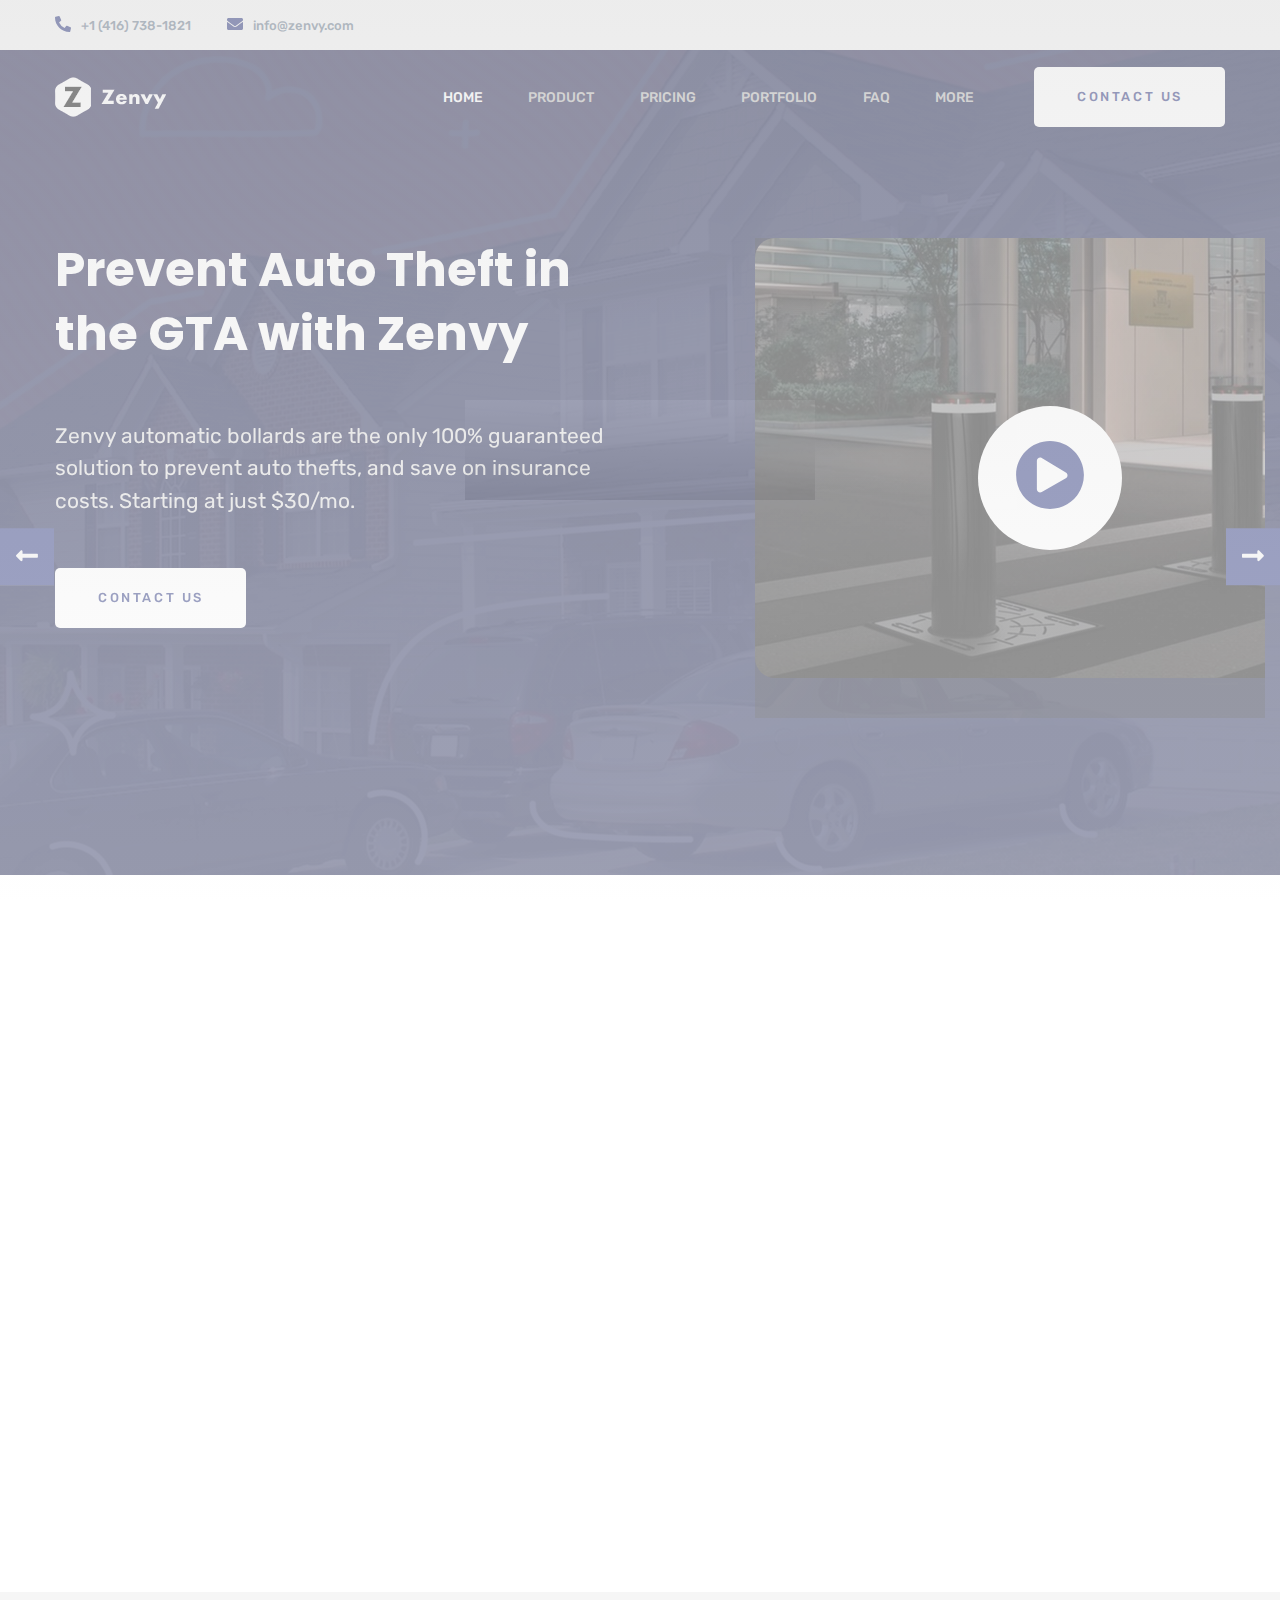
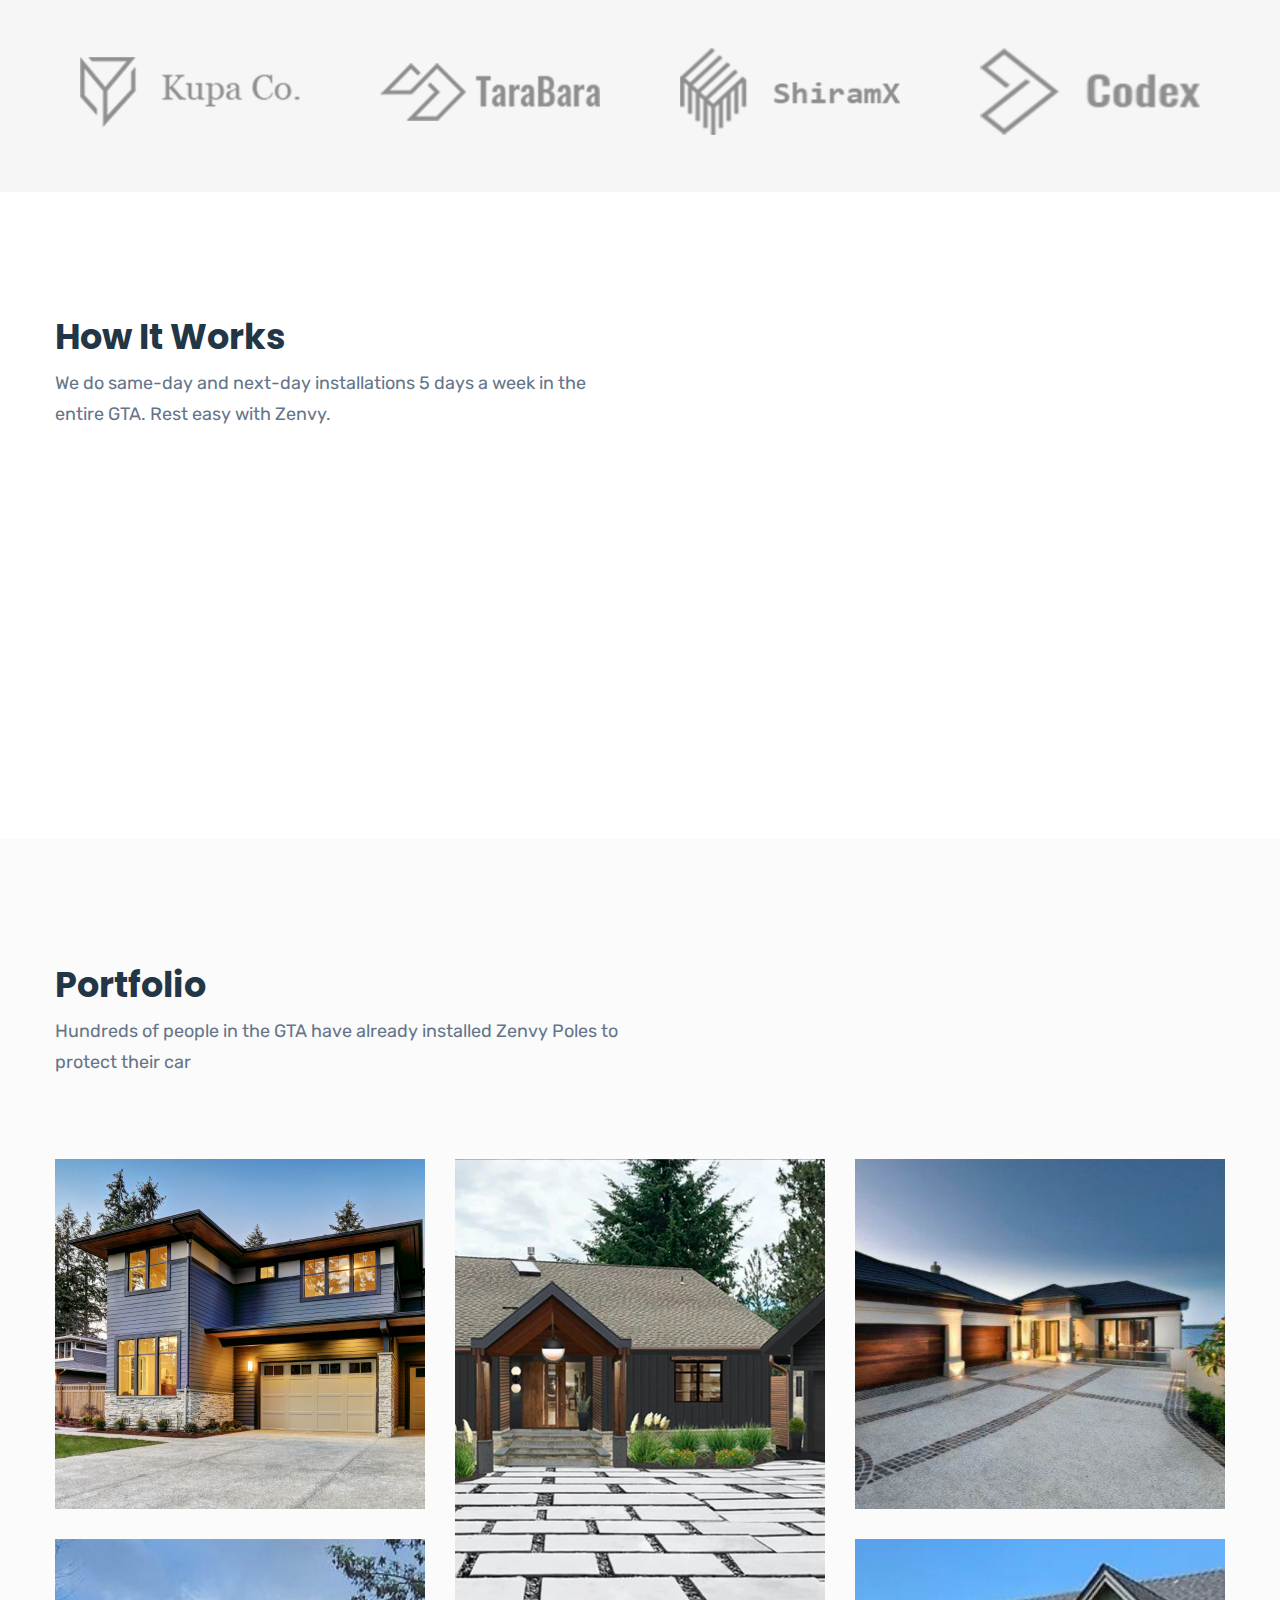
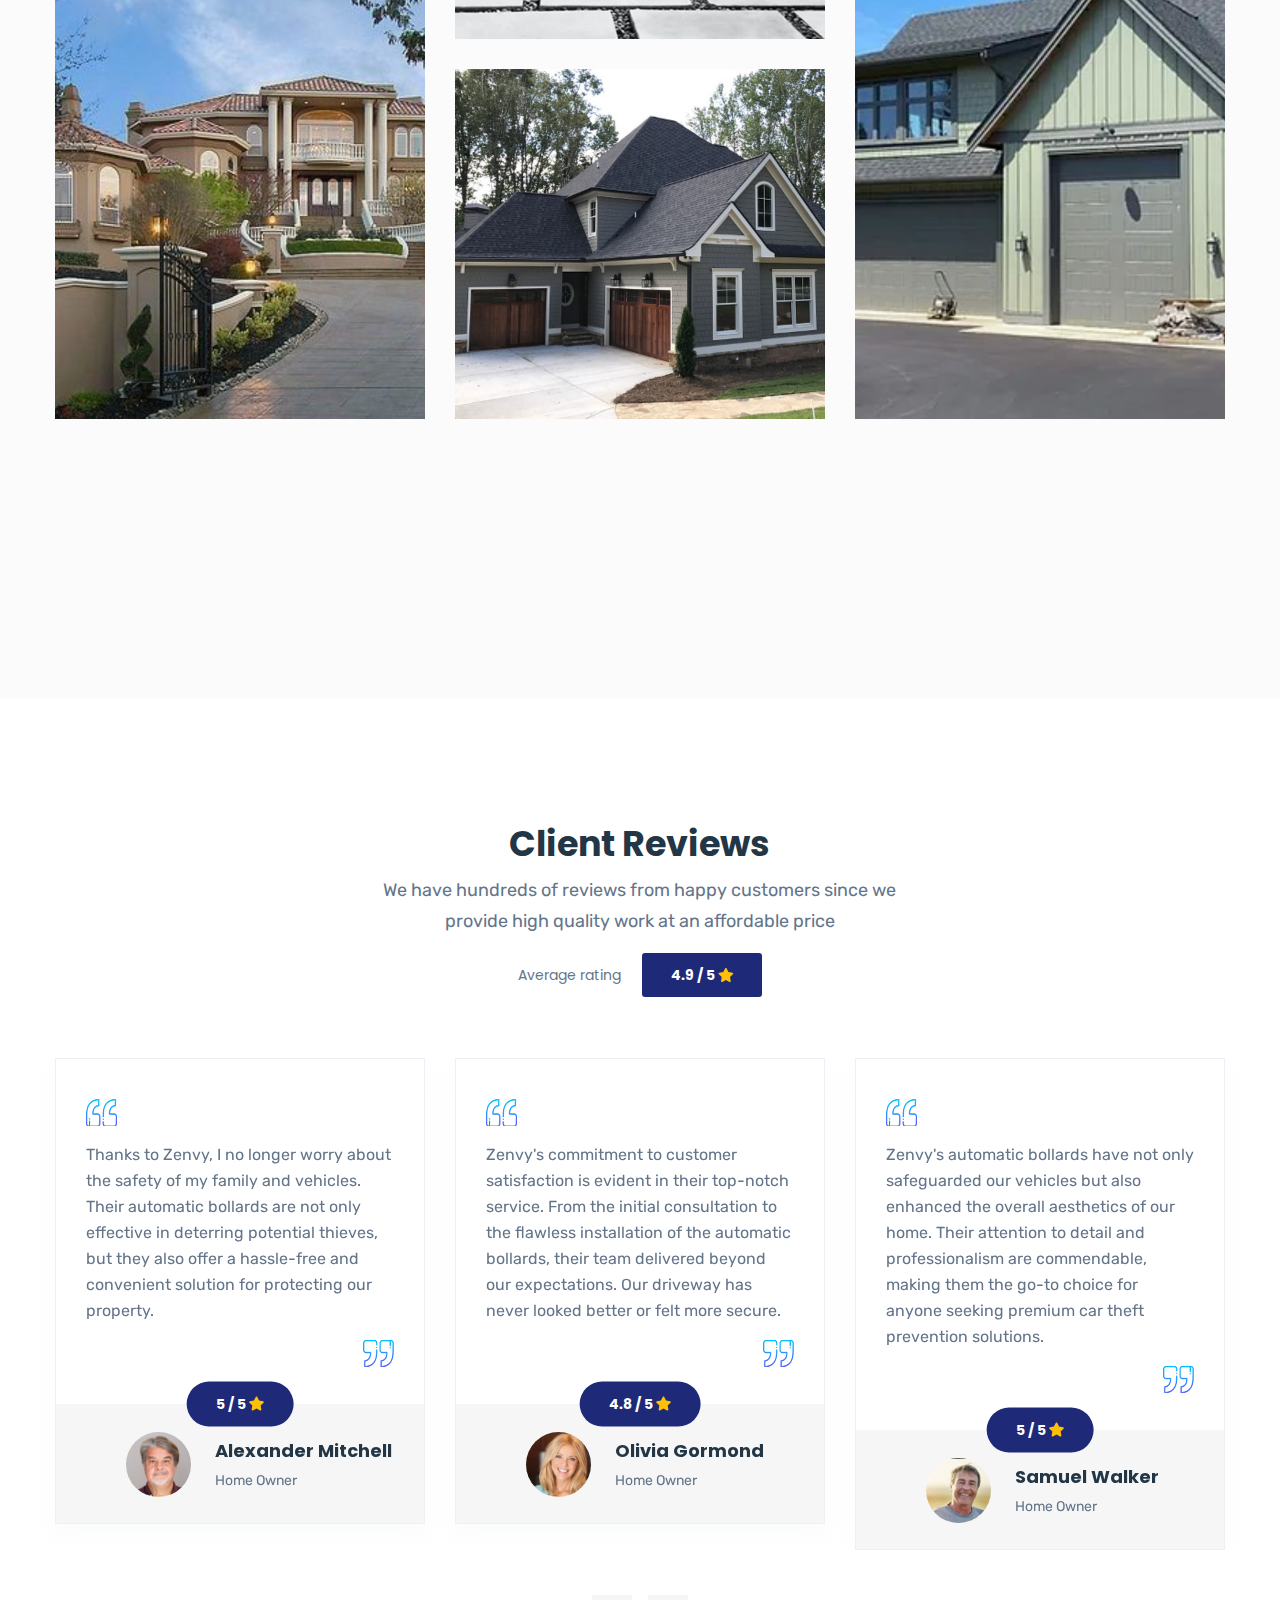
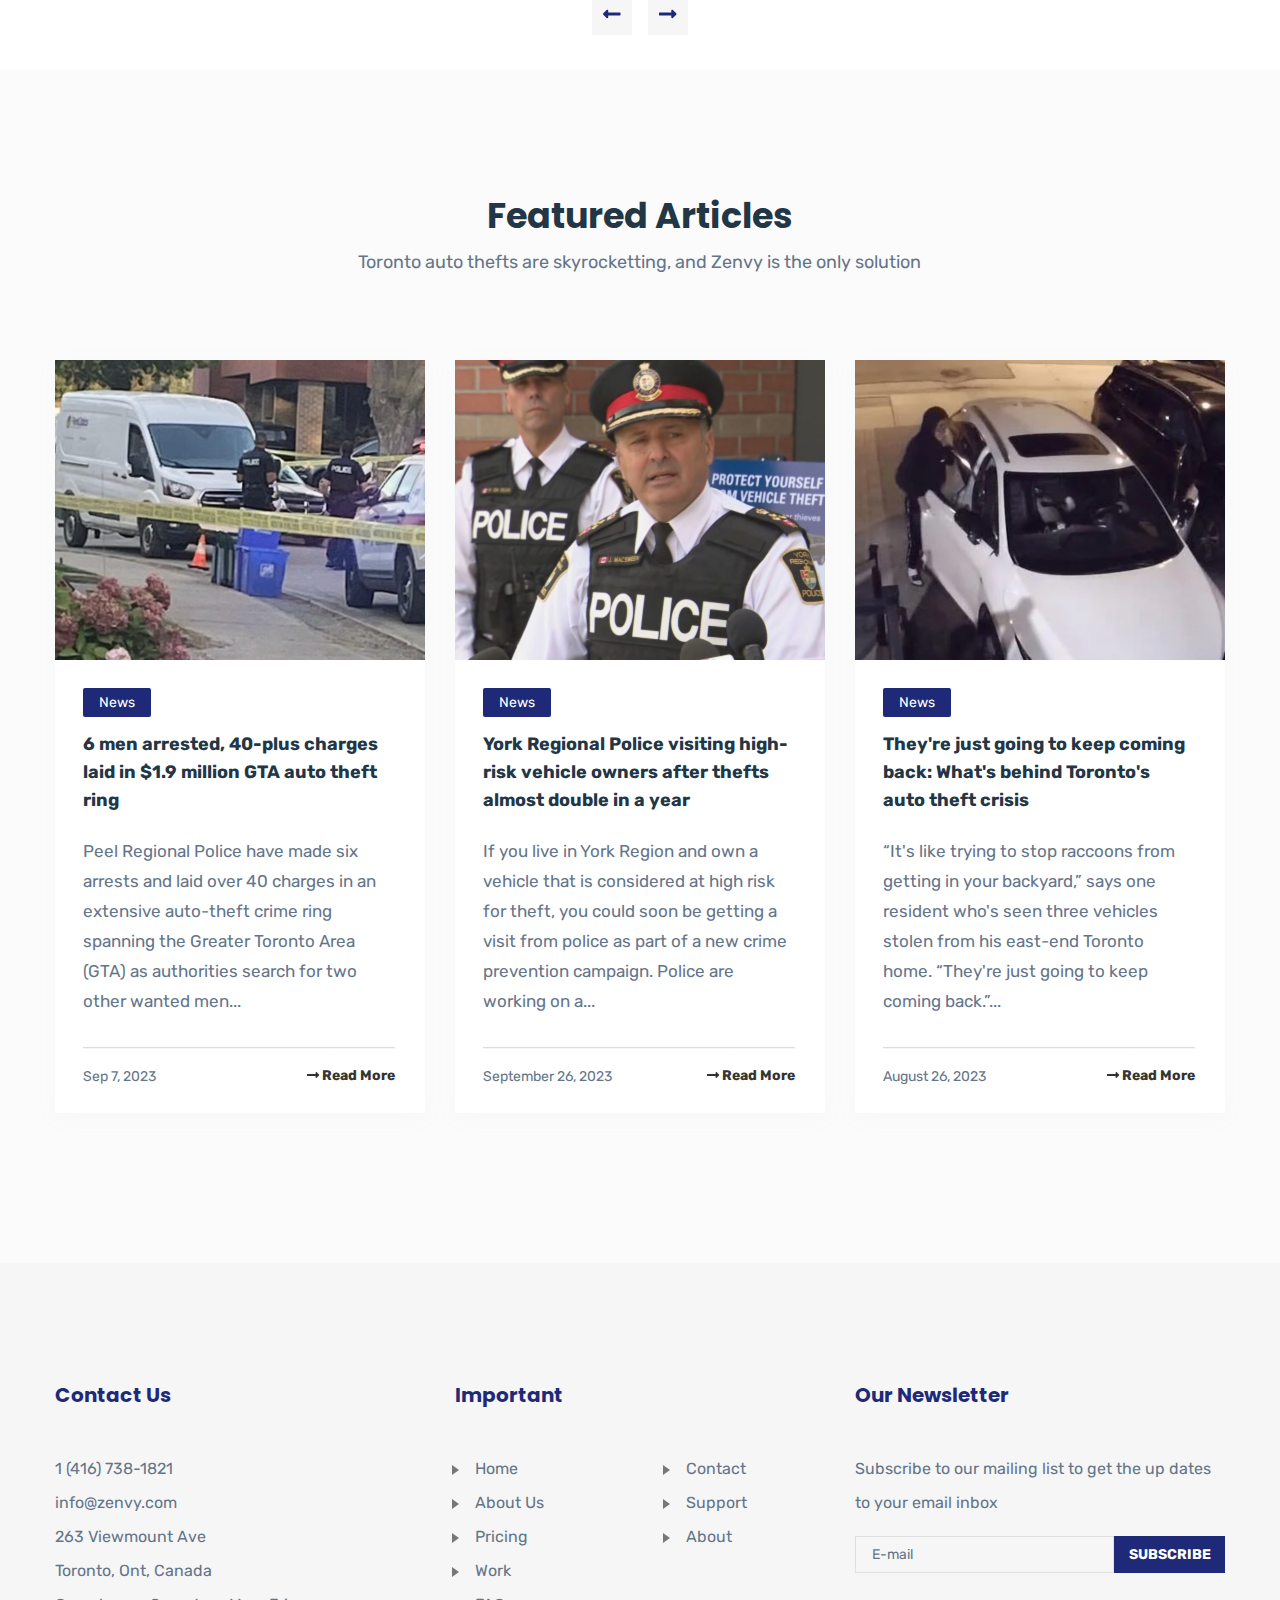
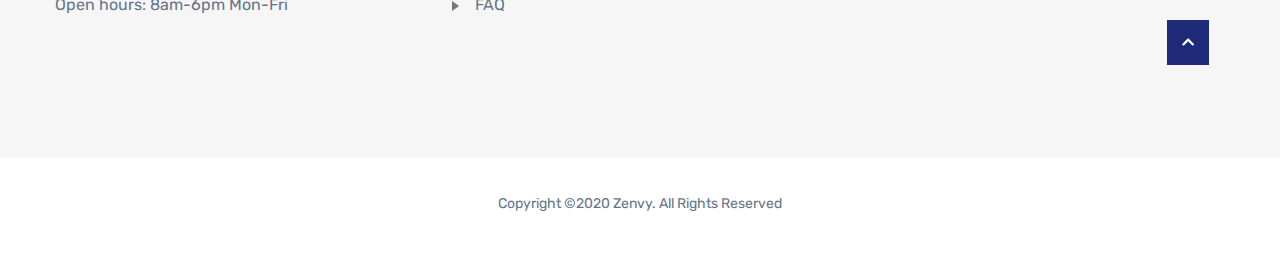
==== commit 5cbd9ca9: "portfolio done" ====
--- a/index.html
+++ b/index.html
@@ -70,13 +70,13 @@
                         </a>
                     </div>
                 </div>
-                <div class="col-xl-2 col-lg-3 col-md-4 col-sm-0 text-right top-header-social" style="z-index: 10;" >
+                <!-- <div class="col-xl-2 col-lg-3 col-md-4 col-sm-0 text-right top-header-social" style="z-index: 10;" >
                     <a href="https://www.facebook.com"><i class="fab fa-facebook-f"></i></a>
                     <a href="https://twitter.com/"><i class="fab fa-twitter"></i></a>
                     <a href="https://www.instagram.com/"><i class="fab fa-instagram"></i></a>
                     <a href="https://www.youtube.com"><i class="fab fa-youtube"></i></a>
                     <a href="https://www.snapchat.com/"><i class="fab fa-snapchat m-0"></i></a>
-                </div>
+                </div> -->
             </div>
             
         </div>
@@ -105,8 +105,8 @@
                                     <li><a href="about.html">About</a></li>
                                     <!-- <li><a href="career.html">Career</a></li> -->
                                     <!-- <li><a href="blog.html">Blog</a></li> -->
-                                    <li><a href="https://www.instagram.com/">Instagram</a></li>
-                                    <li><a href="https://www.tiktok.com/">TikTok</a></li>
+                                    <!-- <li><a href="https://www.instagram.com/">Instagram</a></li>
+                                    <li><a href="https://www.tiktok.com/">TikTok</a></li> -->
                                 </ul>
                             </li>
                         </ul>
@@ -760,13 +760,13 @@
                         <input name="email" type="email" placeholder="E-mail">
                         <input type="submit" value="Subscribe">
                     </form>
-                    <div class="footer-social mt-30">
+                    <!-- <div class="footer-social mt-30">
                         <a href="https://www.facebook.com"><i class="fab fa-facebook-f"></i></a>
                         <a href="https://twitter.com/"><i class="fab fa-twitter"></i></a>
                         <a href="https://www.instagram.com/"><i class="fab fa-instagram"></i></a>
                         <a href="https://www.youtube.com"><i class="fab fa-youtube"></i></a>
                         <a href="https://www.snapchat.com/"><i class="fab fa-snapchat m-0"></i></a>
-                    </div>
+                    </div> -->
                 </div>
                 <a class="go-to-top" href="#"><i class="fas fa-chevron-up"></i></a>
             </div>
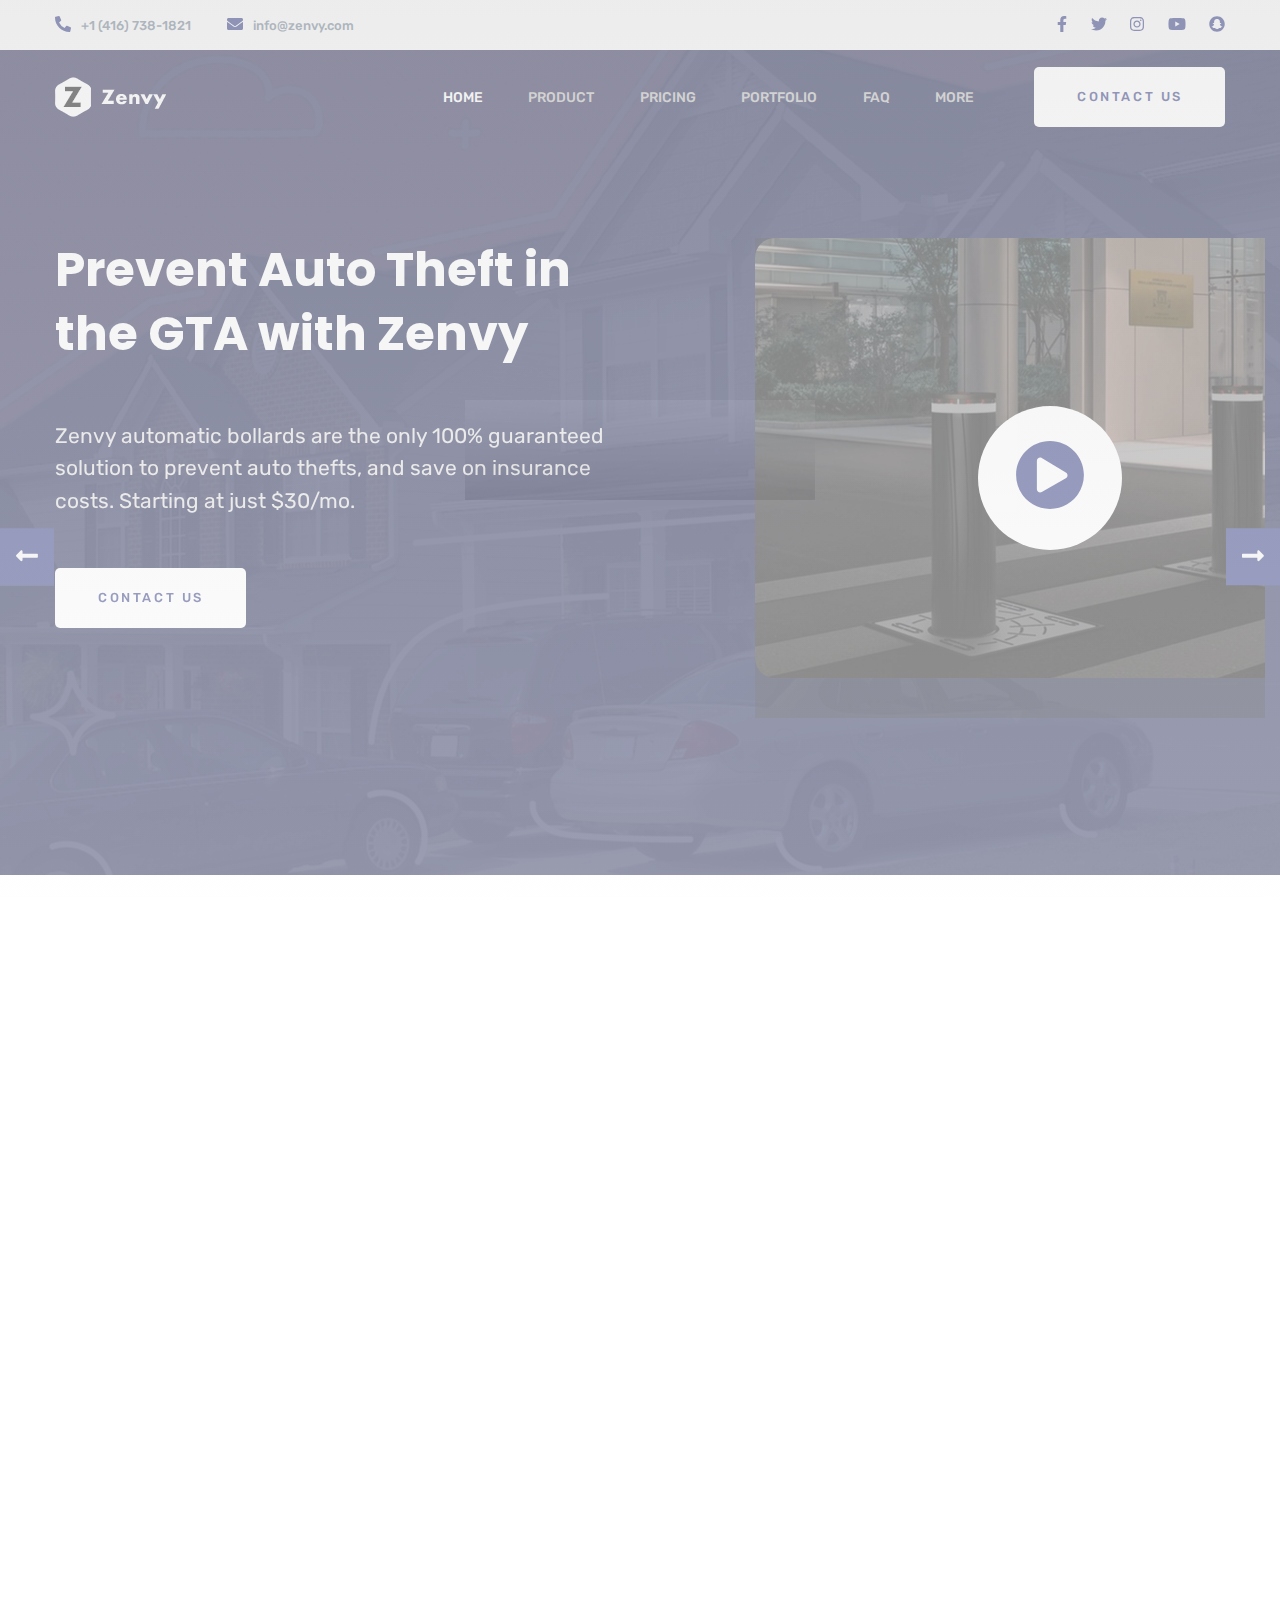
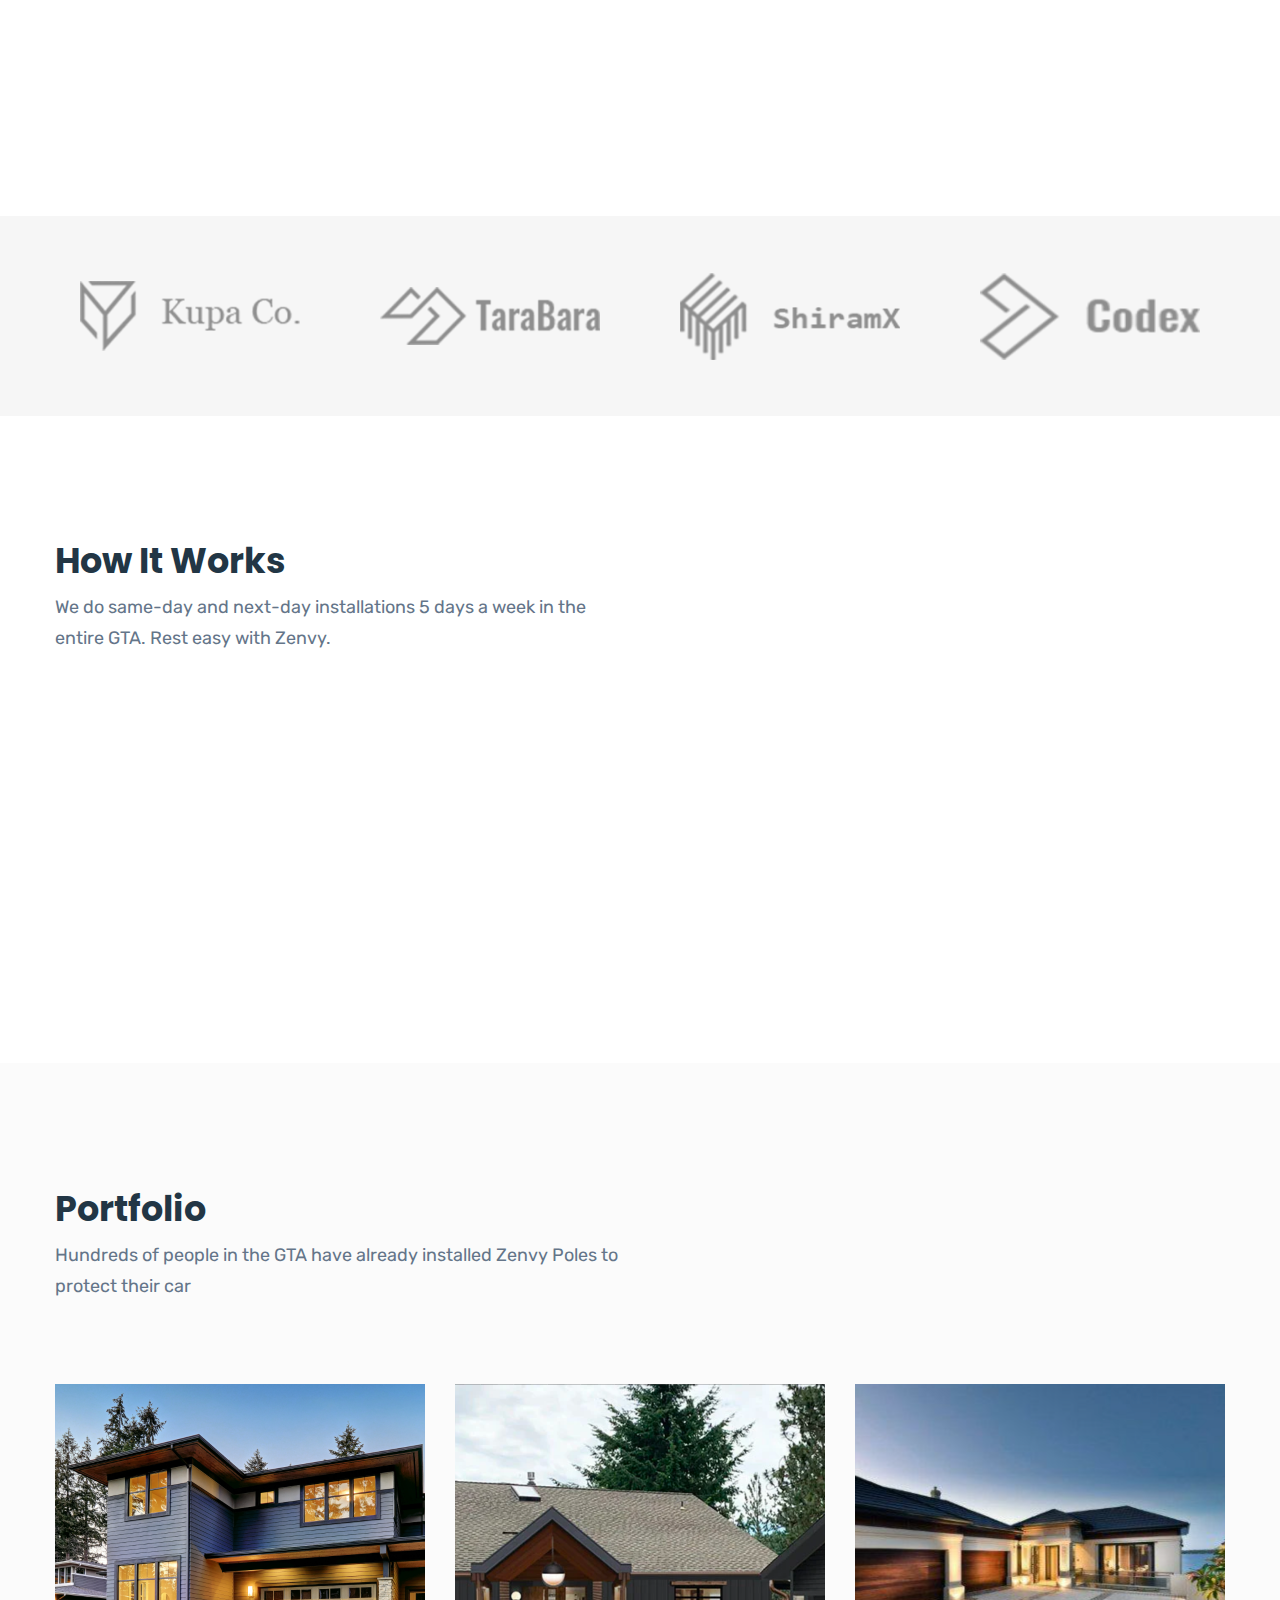
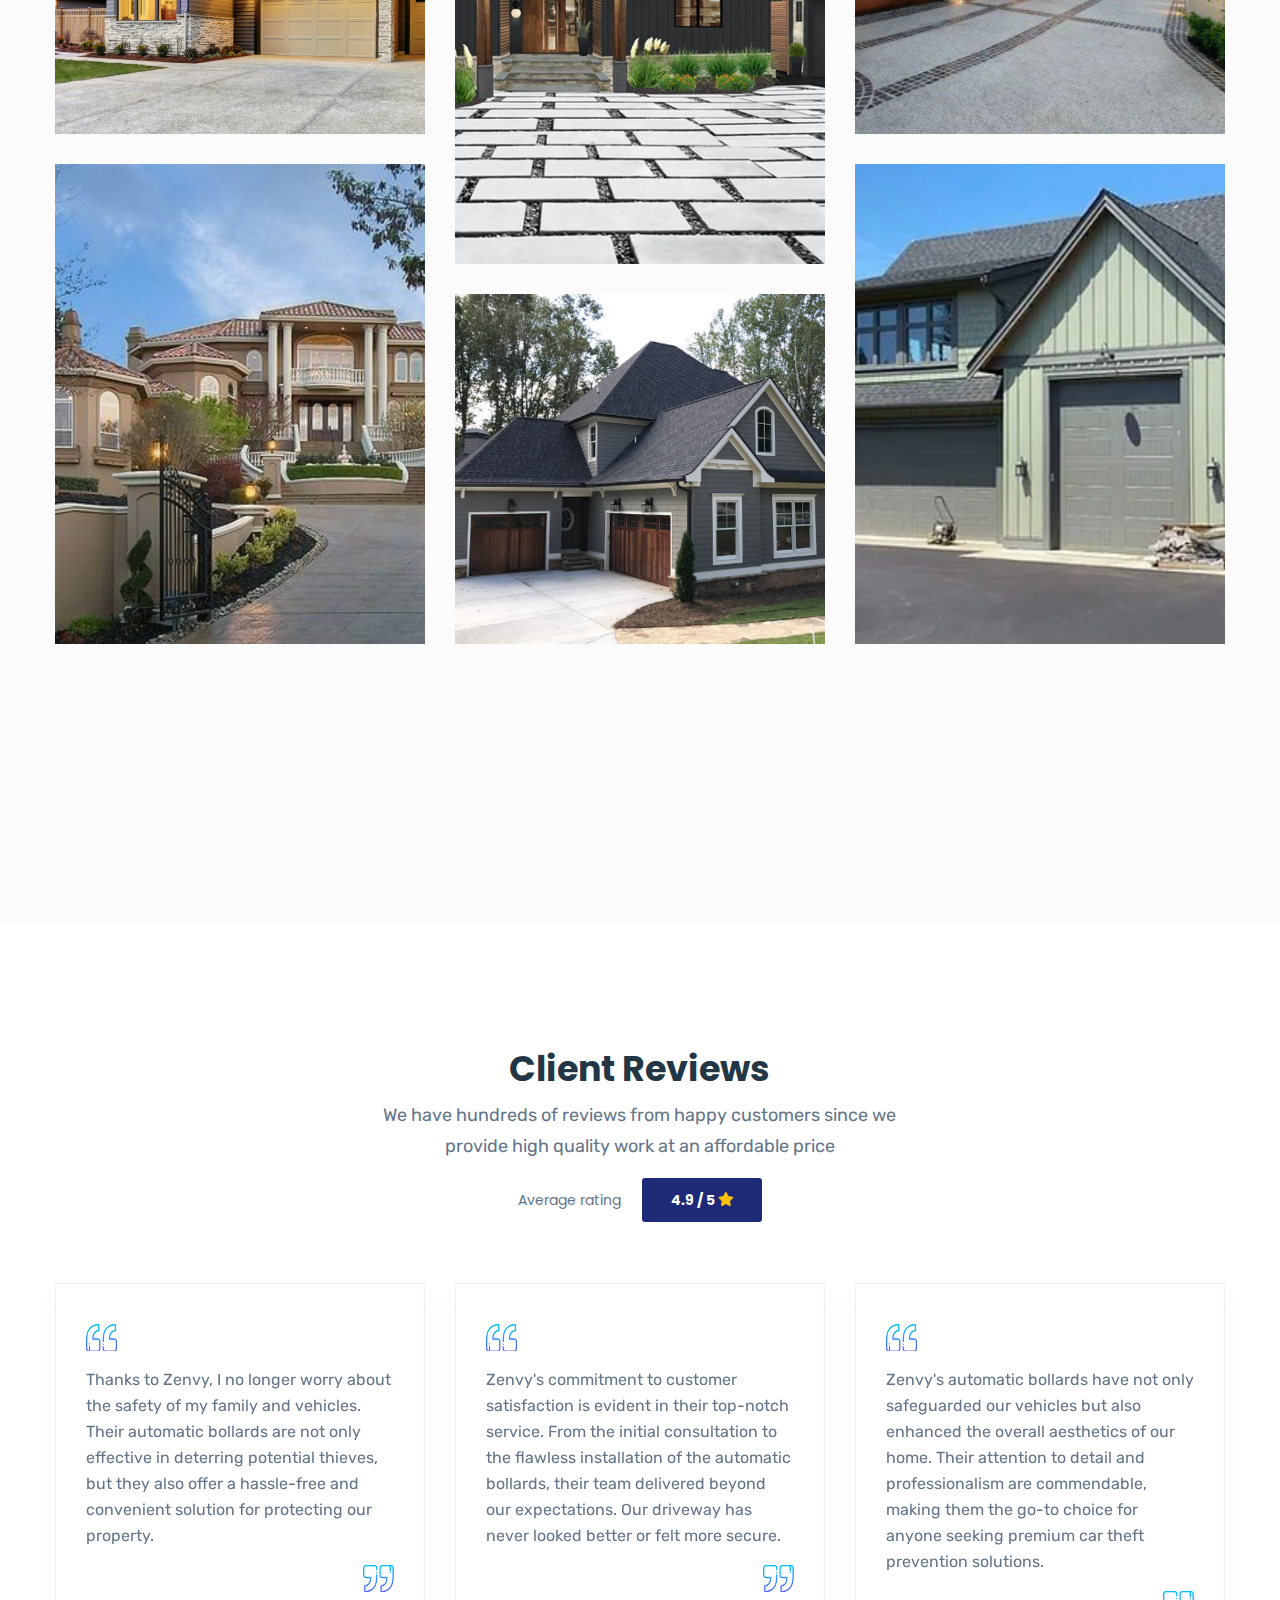
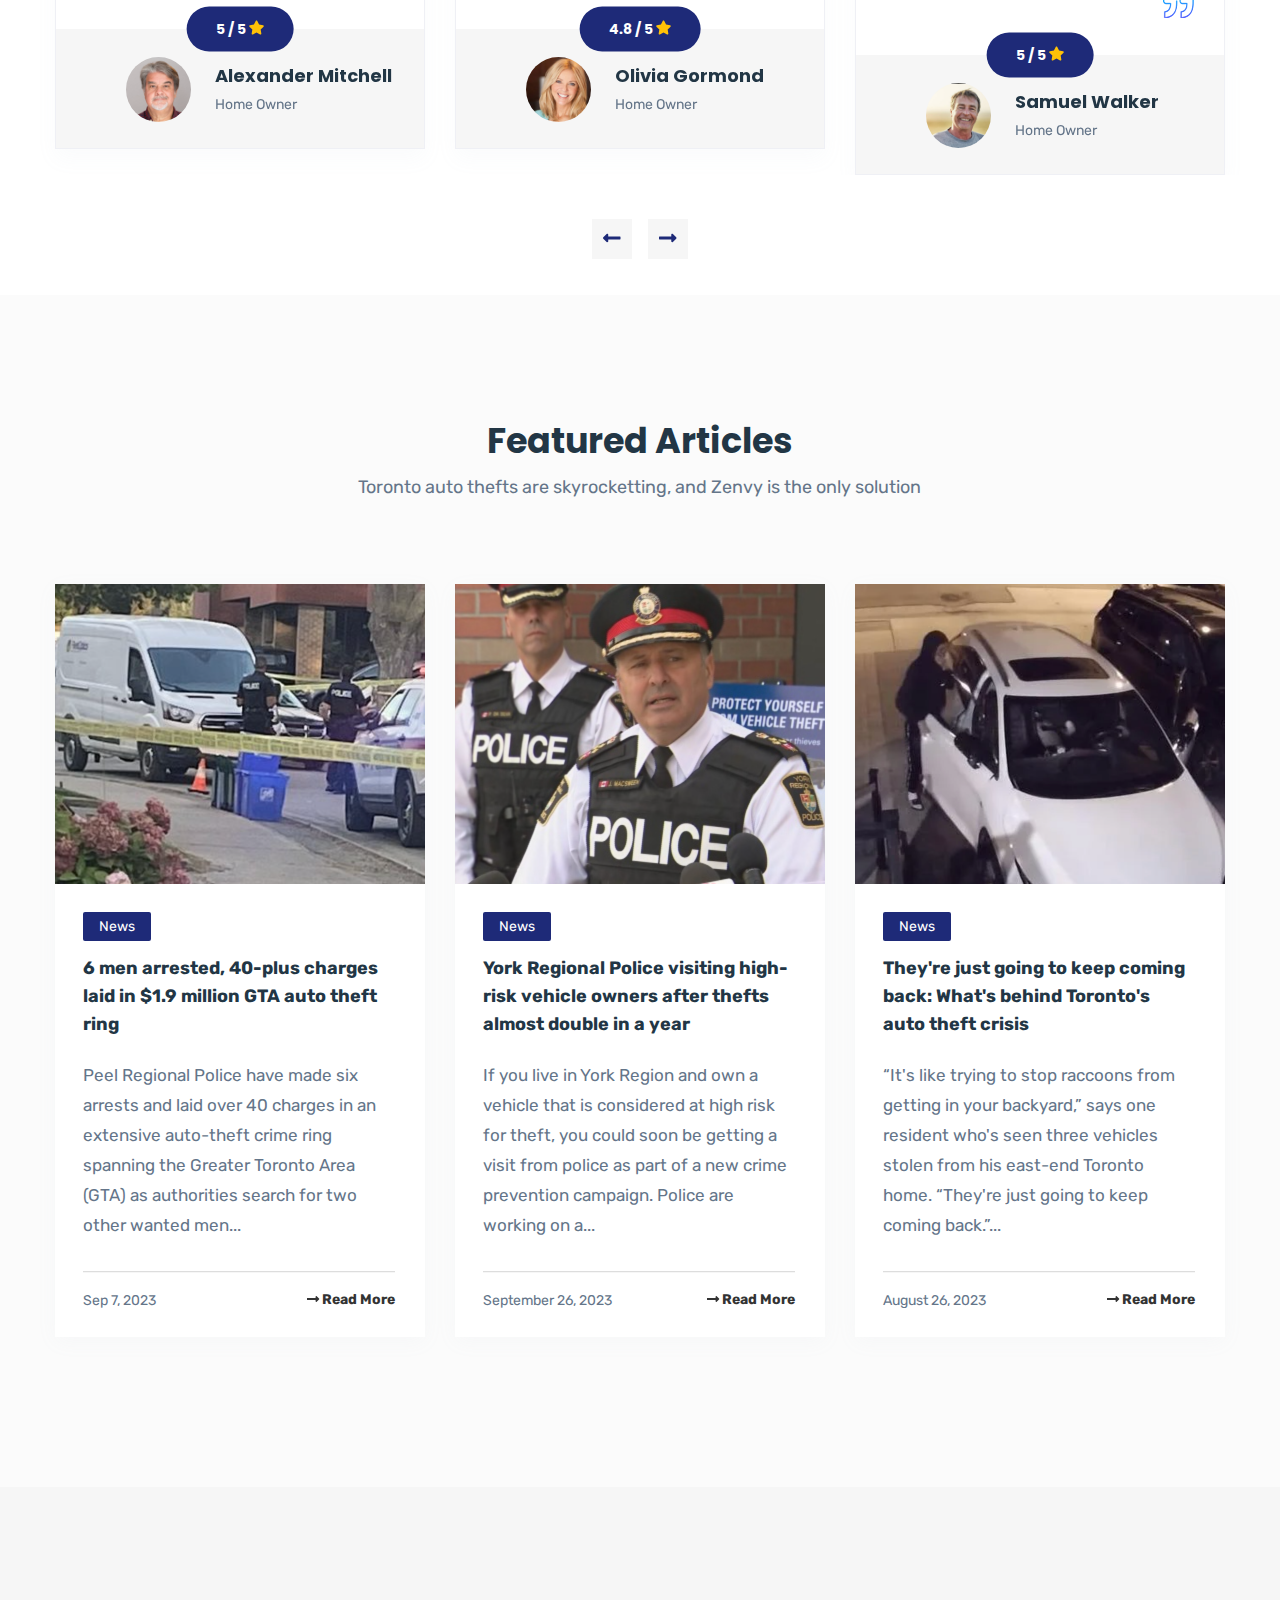
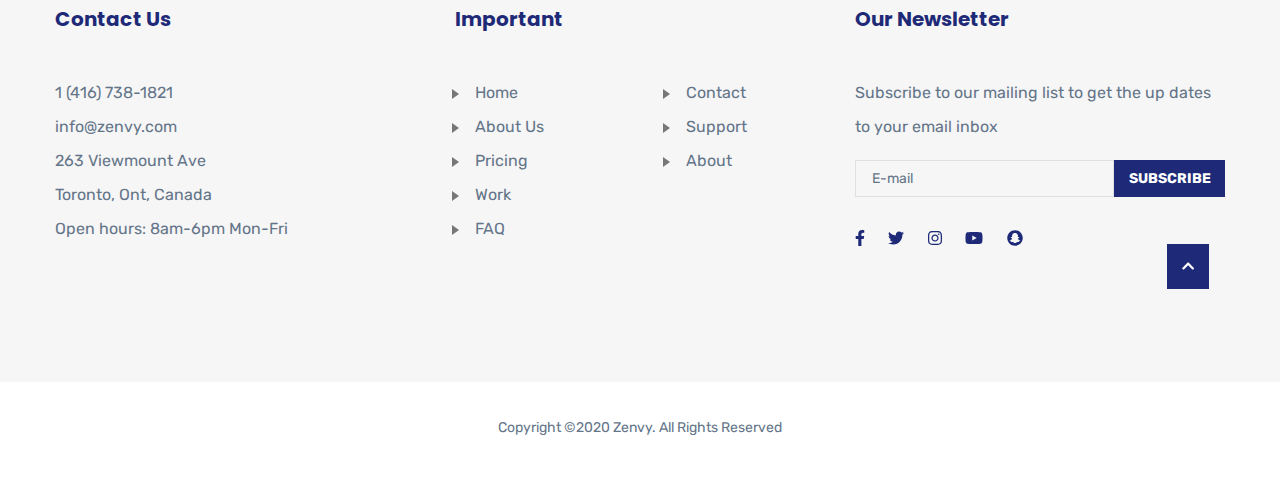
==== commit 721c1e53: "Updated meta title" ====
--- a/index.html
+++ b/index.html
@@ -65,18 +65,18 @@
                         </a>
                     </div>
                     <div class="top-header-contact">
-                        <a href="mailto:info@zenvy.com">
+                        <a href="mailto:info@zenvy.ca">
                             <i class="fas fa-envelope"></i>info@zenvy.com
                         </a>
                     </div>
                 </div>
-                <!-- <div class="col-xl-2 col-lg-3 col-md-4 col-sm-0 text-right top-header-social" style="z-index: 10;" >
+                <div class="col-xl-2 col-lg-3 col-md-4 col-sm-0 text-right top-header-social" style="z-index: 10;" >
                     <a href="https://www.facebook.com"><i class="fab fa-facebook-f"></i></a>
                     <a href="https://twitter.com/"><i class="fab fa-twitter"></i></a>
                     <a href="https://www.instagram.com/"><i class="fab fa-instagram"></i></a>
                     <a href="https://www.youtube.com"><i class="fab fa-youtube"></i></a>
                     <a href="https://www.snapchat.com/"><i class="fab fa-snapchat m-0"></i></a>
-                </div> -->
+                </div>
             </div>
             
         </div>
@@ -105,8 +105,8 @@
                                     <li><a href="about.html">About</a></li>
                                     <!-- <li><a href="career.html">Career</a></li> -->
                                     <!-- <li><a href="blog.html">Blog</a></li> -->
-                                    <!-- <li><a href="https://www.instagram.com/">Instagram</a></li>
-                                    <li><a href="https://www.tiktok.com/">TikTok</a></li> -->
+                                    <li><a href="https://www.instagram.com/">Instagram</a></li>
+                                    <li><a href="https://www.tiktok.com/">TikTok</a></li>
                                 </ul>
                             </li>
                         </ul>
@@ -237,7 +237,7 @@
                 <div class="row justify-content-between">
                     <div class="col-xl-5 col-lg-6 wow animate__animated animate__fadeInLeft">
                         
-                        <img src="images/banner/vid.png" style="border-radius: 20px;" alt="Habu">
+                        <img src="images/banner/bollard_1.jpeg" alt="Habu">
                     </div>
                     <div class="col-lg-6 speciality-text wow animate__animated animate__fadeInRight">
                         <div class="section-heading w-100 mb-28 mt-0">
@@ -436,7 +436,10 @@
                         </div>
                         <div class="project-text text-center">
                             <h3>More Details</h3><br /><br />
-                            <p style="color:white;">1202 Maple Street, Toronto, ON</p>
+                            <p style="color:white;">Address: </p>
+                            <p style="color:white;">Date: </p>
+                            <p style="color:white;">Type: </p>
+                            <p style="color:white;">Amount: </p>
                         </div>
                     </div>
                 </div>
@@ -447,7 +450,10 @@
                         </div>
                         <div class="project-text text-center">
                             <h3>More Details</h3><br /><br />
-                            <p style="color:white;">594 Elm Avenue, Toronto, ON</p>
+                            <p style="color:white;">Address: </p>
+                            <p style="color:white;">Date: </p>
+                            <p style="color:white;">Type: </p>
+                            <p style="color:white;">Amount: </p>
                         </div>
                     </div>
                 </div>
@@ -458,7 +464,10 @@
                         </div>
                         <div class="project-text text-center">
                             <h3>More Details</h3><br /><br />
-                            <p style="color:white;">890 Pine Road, Toronto, ON</p>
+                            <p style="color:white;">Address: </p>
+                            <p style="color:white;">Date: </p>
+                            <p style="color:white;">Type: </p>
+                            <p style="color:white;">Amount: </p>
                         </div>
                     </div>
                 </div>
@@ -469,7 +478,10 @@
                         </div>
                         <div class="project-text text-center">
                             <h3>More Details</h3><br /><br />
-                            <p style="color:white;">431 Oak Lane, Toronto, ON</p>
+                            <p style="color:white;">Address: </p>
+                            <p style="color:white;">Date: </p>
+                            <p style="color:white;">Type: </p>
+                            <p style="color:white;">Amount: </p>
                         </div>
                     </div>
                 </div>
@@ -480,7 +492,10 @@
                         </div>
                         <div class="project-text text-center">
                             <h3>More Details</h3><br /><br />
-                            <p style="color:white;">89 Cedar Drive, Toronto, ON</p>
+                            <p style="color:white;">Address: </p>
+                            <p style="color:white;">Date: </p>
+                            <p style="color:white;">Type: </p>
+                            <p style="color:white;">Amount: </p>
                         </div>
                     </div>
                 </div>
@@ -491,7 +506,10 @@
                         </div>
                         <div class="project-text text-center">
                             <h3>More Details</h3><br /><br />
-                            <p style="color:white;">902 Birch Court, Toronto, ON</p>
+                            <p style="color:white;">Address: </p>
+                            <p style="color:white;">Date: </p>
+                            <p style="color:white;">Type: </p>
+                            <p style="color:white;">Amount: </p>
                         </div>
                     </div>
                 </div>
@@ -756,17 +774,17 @@
                 <div class="col-lg-4 col-md-6 col-sm-9 col-12">
                     <h2>Our Newsletter</h2>
                     <p>Subscribe to our mailing list to get the up dates to your email inbox</p>
-                    <form name="newsletter" netlify action="index.html">
-                        <input name="email" type="email" placeholder="E-mail">
+                    <form action="index.html">
+                        <input type="email" placeholder="E-mail">
                         <input type="submit" value="Subscribe">
                     </form>
-                    <!-- <div class="footer-social mt-30">
+                    <div class="footer-social mt-30">
                         <a href="https://www.facebook.com"><i class="fab fa-facebook-f"></i></a>
                         <a href="https://twitter.com/"><i class="fab fa-twitter"></i></a>
                         <a href="https://www.instagram.com/"><i class="fab fa-instagram"></i></a>
                         <a href="https://www.youtube.com"><i class="fab fa-youtube"></i></a>
                         <a href="https://www.snapchat.com/"><i class="fab fa-snapchat m-0"></i></a>
-                    </div> -->
+                    </div>
                 </div>
                 <a class="go-to-top" href="#"><i class="fas fa-chevron-up"></i></a>
             </div>
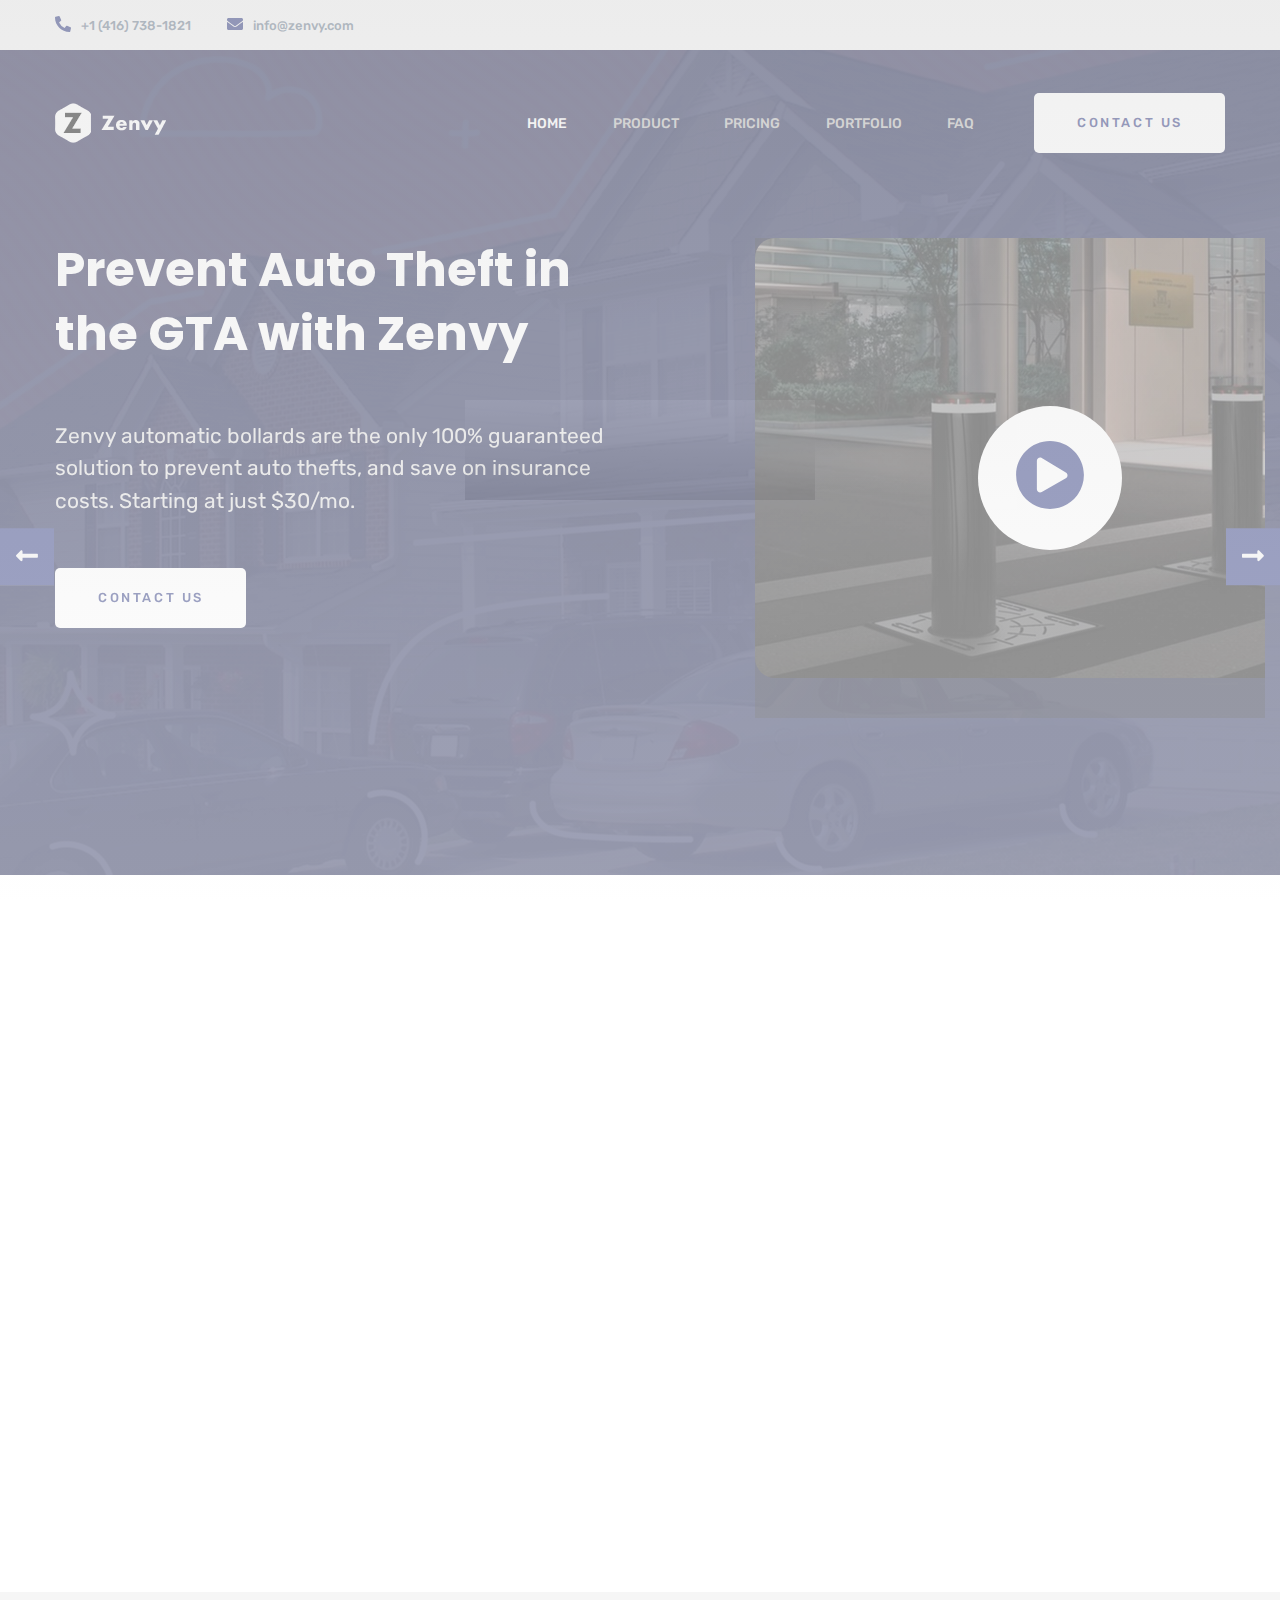
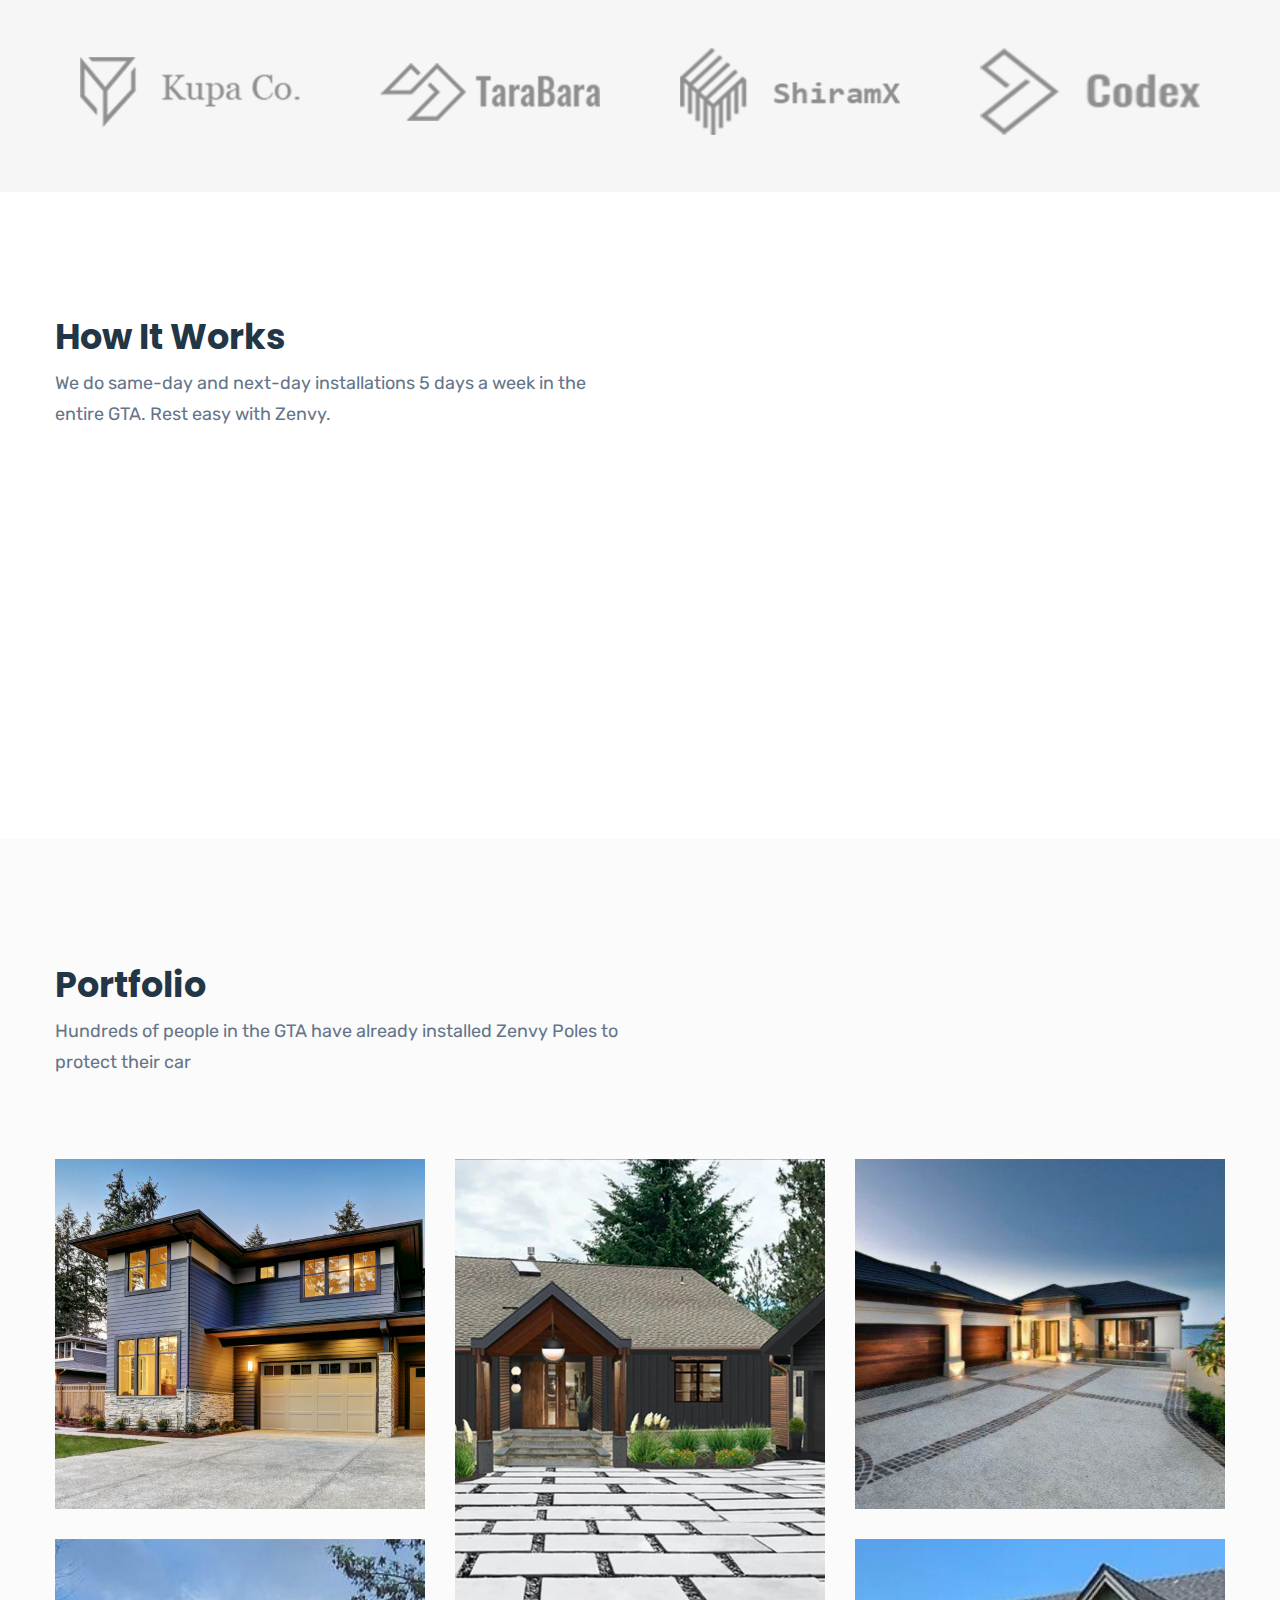
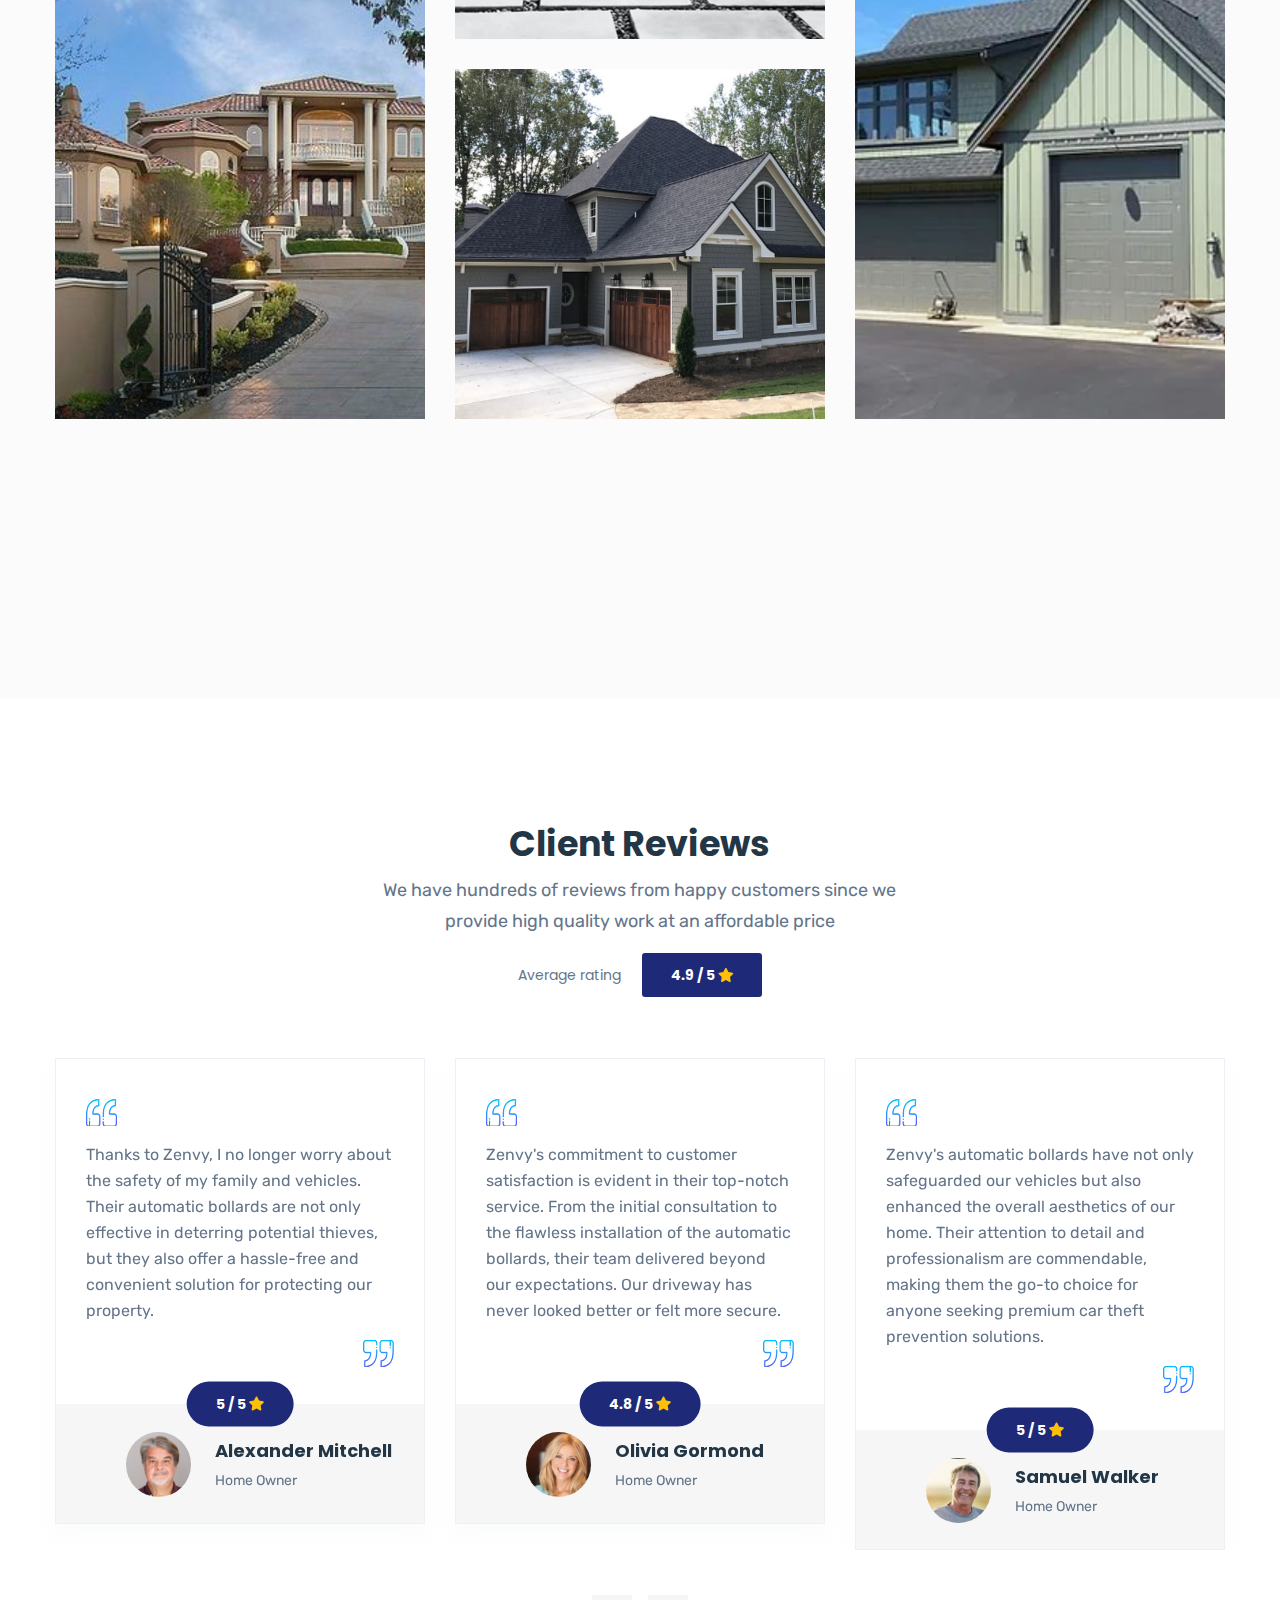
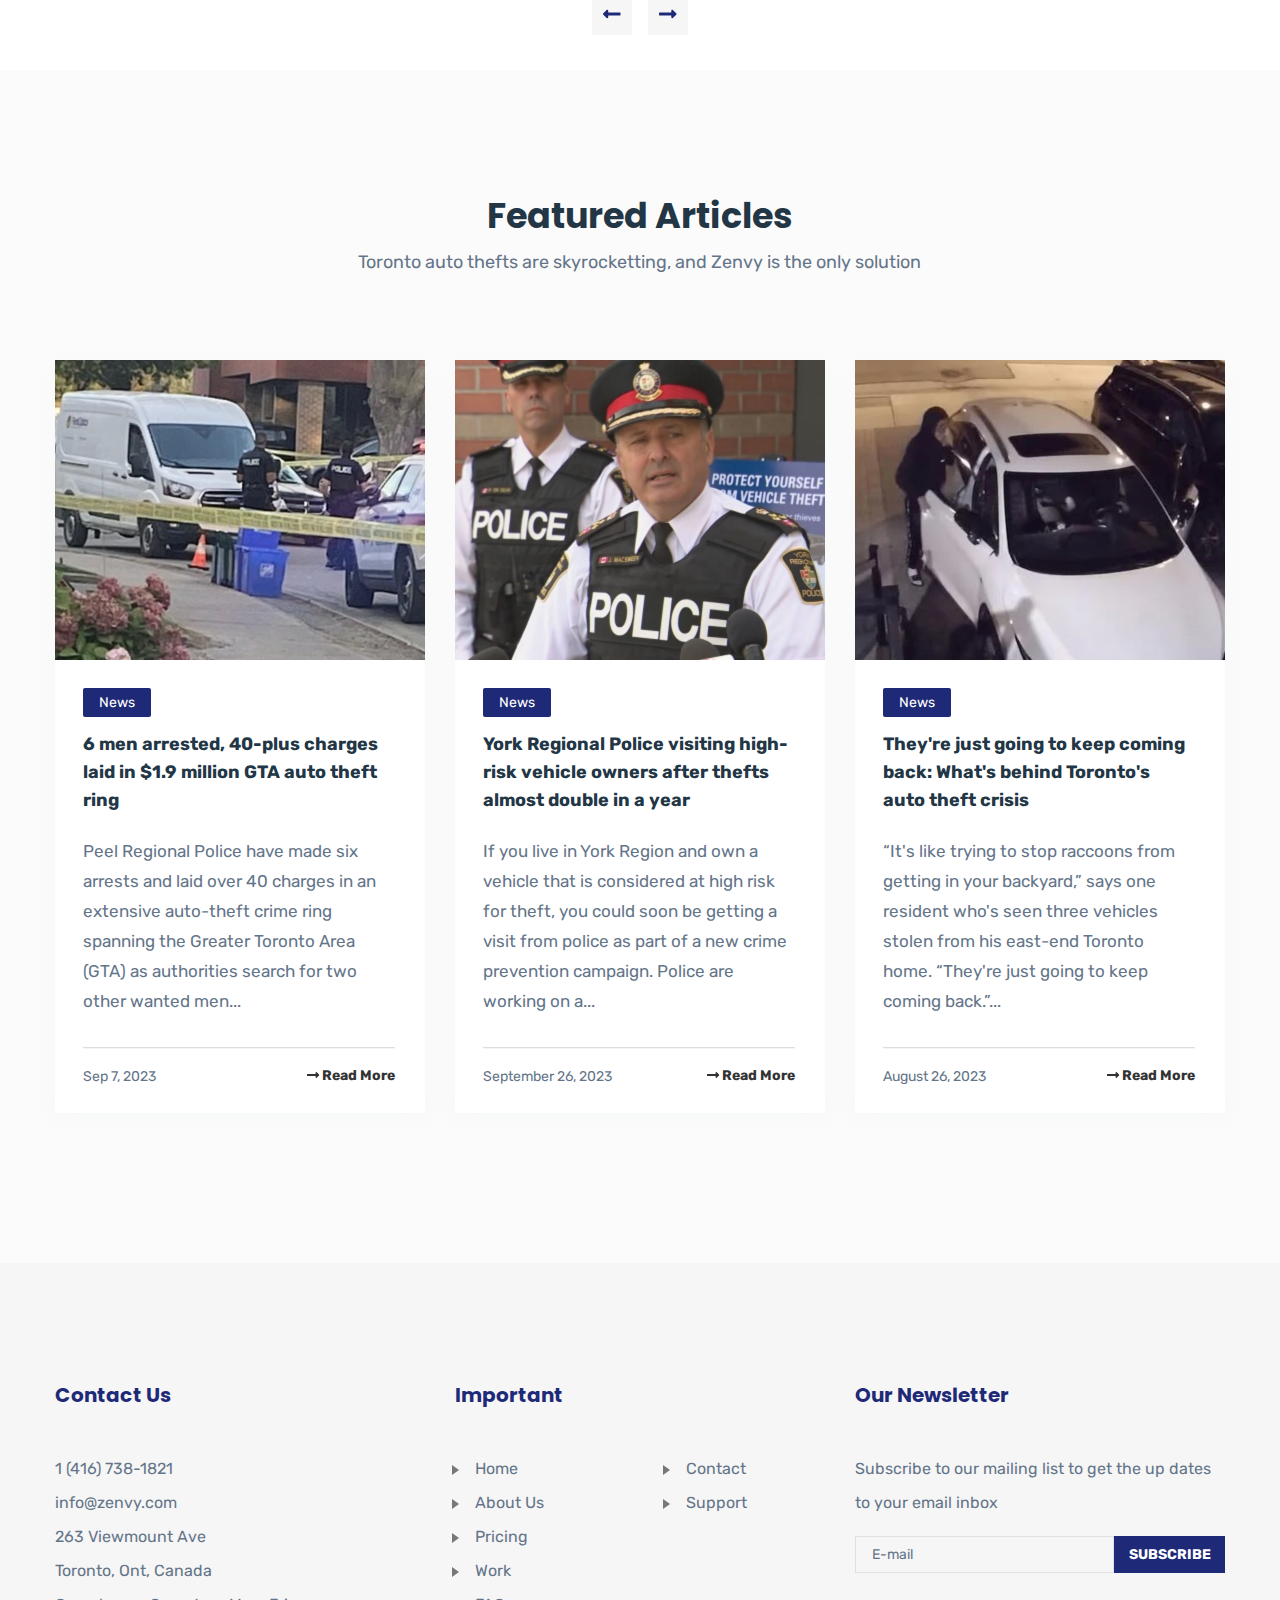
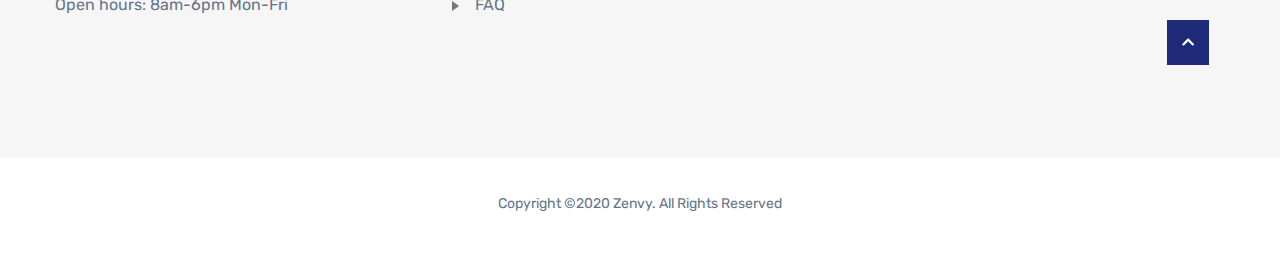
==== commit 471d3838: "Fixed mobile navbar issue. Fixed main picture sizing issue." ====
--- a/index.html
+++ b/index.html
@@ -70,13 +70,13 @@
                         </a>
                     </div>
                 </div>
-                <div class="col-xl-2 col-lg-3 col-md-4 col-sm-0 text-right top-header-social" style="z-index: 10;" >
+                <!-- <div class="col-xl-2 col-lg-3 col-md-4 col-sm-0 text-right top-header-social" style="z-index: 10;" >
                     <a href="https://www.facebook.com"><i class="fab fa-facebook-f"></i></a>
                     <a href="https://twitter.com/"><i class="fab fa-twitter"></i></a>
                     <a href="https://www.instagram.com/"><i class="fab fa-instagram"></i></a>
                     <a href="https://www.youtube.com"><i class="fab fa-youtube"></i></a>
                     <a href="https://www.snapchat.com/"><i class="fab fa-snapchat m-0"></i></a>
-                </div>
+                </div> -->
             </div>
             
         </div>
@@ -87,28 +87,31 @@
 
     <div class="menu-header home-02-menu-header d-flex align-items-center">
         <div class="container">
-            <br /><br />
+            <!-- <br /><br /> -->
             <div class="row justify-content-between">
+                
                 <div class="col-2 d-flex align-items-center">
                     <a href="index.html"><img class="logo" src="images/logo/site-logo/logo_white.png" alt="Habu"></a>
                 </div>
+                
                 <div class="col-10 d-flex align-items-center">
                     <nav id="mobile-menu" class="menu-area d-lg-flex align-items-center ml-auto">
+                        
                         <ul>
                             <li class="current-menu-item"><a href="index.html">Home</a></li>
                             <li><a href="#product">Product</a></li>
                             <li><a href="pricing.html">Pricing</a></li>
                             <li><a href="portfolio.html">Portfolio</a></li>
                             <li><a href="faq.html">FAQ</a></li>
-                            <li><a href="#">More</a>
+                            <!-- <li><a href="#">More</a>
                                 <ul>
                                     <li><a href="about.html">About</a></li>
-                                    <!-- <li><a href="career.html">Career</a></li> -->
-                                    <!-- <li><a href="blog.html">Blog</a></li> -->
-                                    <li><a href="https://www.instagram.com/">Instagram</a></li>
+                                     <li><a href="career.html">Career</a></li>
+                                     <li><a href="blog.html">Blog</a></li>
+                                     <li><a href="https://www.instagram.com/">Instagram</a></li>
                                     <li><a href="https://www.tiktok.com/">TikTok</a></li>
                                 </ul>
-                            </li>
+                            </li> -->
                         </ul>
                     </nav>
                     <div class="mobile-menu"></div>
@@ -237,7 +240,7 @@
                 <div class="row justify-content-between">
                     <div class="col-xl-5 col-lg-6 wow animate__animated animate__fadeInLeft">
                         
-                        <img src="images/banner/bollard_1.jpeg" alt="Habu">
+                        <img src="images/banner/vid.png" width="100%" style="border-radius: 20px;" alt="Habu">
                     </div>
                     <div class="col-lg-6 speciality-text wow animate__animated animate__fadeInRight">
                         <div class="section-heading w-100 mb-28 mt-0">
@@ -436,10 +439,7 @@
                         </div>
                         <div class="project-text text-center">
                             <h3>More Details</h3><br /><br />
-                            <p style="color:white;">Address: </p>
-                            <p style="color:white;">Date: </p>
-                            <p style="color:white;">Type: </p>
-                            <p style="color:white;">Amount: </p>
+                            <p style="color:white;">1202 Maple Street, Toronto, ON</p>
                         </div>
                     </div>
                 </div>
@@ -450,10 +450,7 @@
                         </div>
                         <div class="project-text text-center">
                             <h3>More Details</h3><br /><br />
-                            <p style="color:white;">Address: </p>
-                            <p style="color:white;">Date: </p>
-                            <p style="color:white;">Type: </p>
-                            <p style="color:white;">Amount: </p>
+                            <p style="color:white;">594 Elm Avenue, Toronto, ON</p>
                         </div>
                     </div>
                 </div>
@@ -464,10 +461,7 @@
                         </div>
                         <div class="project-text text-center">
                             <h3>More Details</h3><br /><br />
-                            <p style="color:white;">Address: </p>
-                            <p style="color:white;">Date: </p>
-                            <p style="color:white;">Type: </p>
-                            <p style="color:white;">Amount: </p>
+                            <p style="color:white;">890 Pine Road, Toronto, ON</p>
                         </div>
                     </div>
                 </div>
@@ -478,10 +472,7 @@
                         </div>
                         <div class="project-text text-center">
                             <h3>More Details</h3><br /><br />
-                            <p style="color:white;">Address: </p>
-                            <p style="color:white;">Date: </p>
-                            <p style="color:white;">Type: </p>
-                            <p style="color:white;">Amount: </p>
+                            <p style="color:white;">431 Oak Lane, Toronto, ON</p>
                         </div>
                     </div>
                 </div>
@@ -492,10 +483,7 @@
                         </div>
                         <div class="project-text text-center">
                             <h3>More Details</h3><br /><br />
-                            <p style="color:white;">Address: </p>
-                            <p style="color:white;">Date: </p>
-                            <p style="color:white;">Type: </p>
-                            <p style="color:white;">Amount: </p>
+                            <p style="color:white;">89 Cedar Drive, Toronto, ON</p>
                         </div>
                     </div>
                 </div>
@@ -506,10 +494,7 @@
                         </div>
                         <div class="project-text text-center">
                             <h3>More Details</h3><br /><br />
-                            <p style="color:white;">Address: </p>
-                            <p style="color:white;">Date: </p>
-                            <p style="color:white;">Type: </p>
-                            <p style="color:white;">Amount: </p>
+                            <p style="color:white;">902 Birch Court, Toronto, ON</p>
                         </div>
                     </div>
                 </div>
@@ -768,23 +753,23 @@
                         <li><a href="contact.html">Contact</a></li>
                         <li><a href="faq.html">Support</a></li>
                         <!-- <li><a href="career.html">Career</a></li> -->
-                        <li><a href="about.html">About</a></li>
+                        <!-- <li><a href="about.html">About</a></li> -->
                     </ul>
                 </div>
                 <div class="col-lg-4 col-md-6 col-sm-9 col-12">
                     <h2>Our Newsletter</h2>
                     <p>Subscribe to our mailing list to get the up dates to your email inbox</p>
-                    <form action="index.html">
-                        <input type="email" placeholder="E-mail">
+                    <form name="newsletter" netlify action="index.html">
+                        <input name="email" type="email" placeholder="E-mail">
                         <input type="submit" value="Subscribe">
                     </form>
-                    <div class="footer-social mt-30">
+                    <!-- <div class="footer-social mt-30">
                         <a href="https://www.facebook.com"><i class="fab fa-facebook-f"></i></a>
                         <a href="https://twitter.com/"><i class="fab fa-twitter"></i></a>
                         <a href="https://www.instagram.com/"><i class="fab fa-instagram"></i></a>
                         <a href="https://www.youtube.com"><i class="fab fa-youtube"></i></a>
                         <a href="https://www.snapchat.com/"><i class="fab fa-snapchat m-0"></i></a>
-                    </div>
+                    </div> -->
                 </div>
                 <a class="go-to-top" href="#"><i class="fas fa-chevron-up"></i></a>
             </div>
--- a/css/style.css
+++ b/css/style.css
@@ -1053,7 +1053,7 @@
 
 .home-02-menu-header {
     position: absolute;
-    top: 0;
+    /* top: 0; */
     left: 0;
     z-index: 9;
     width: 100%;
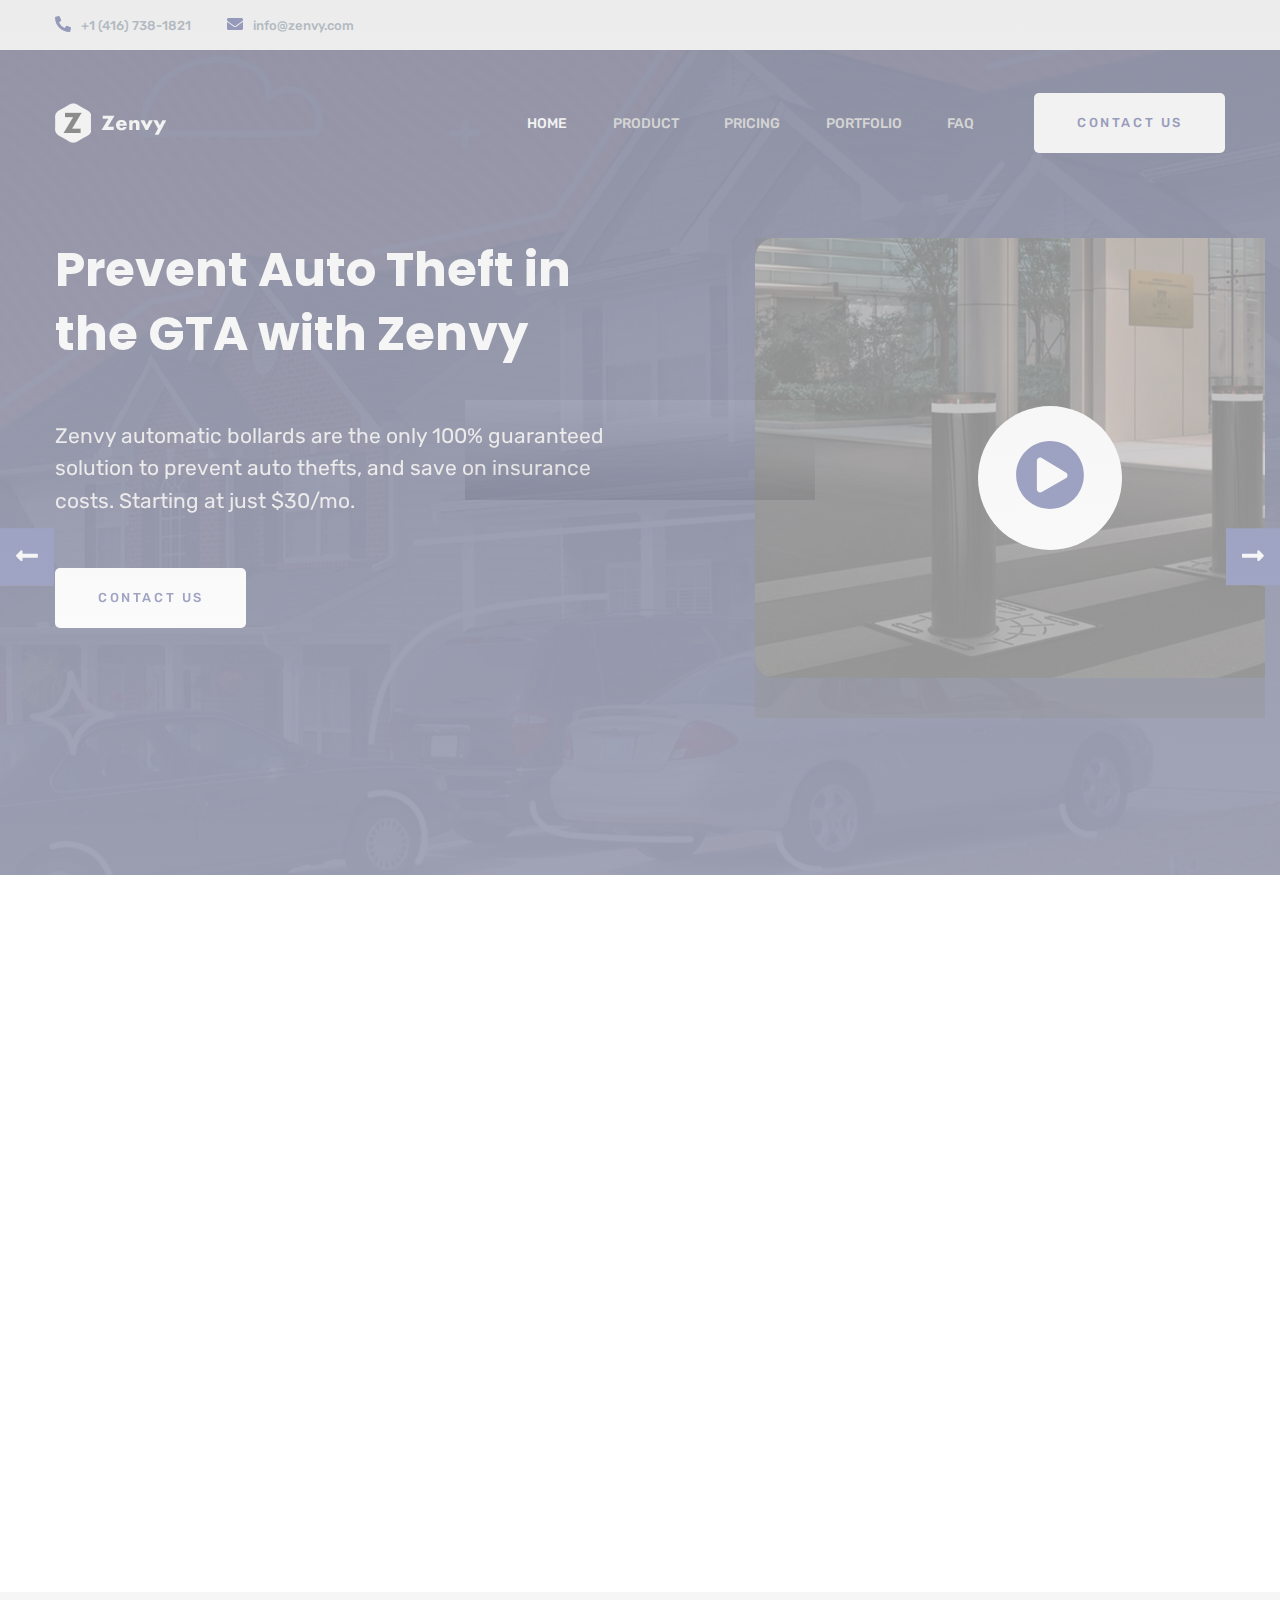
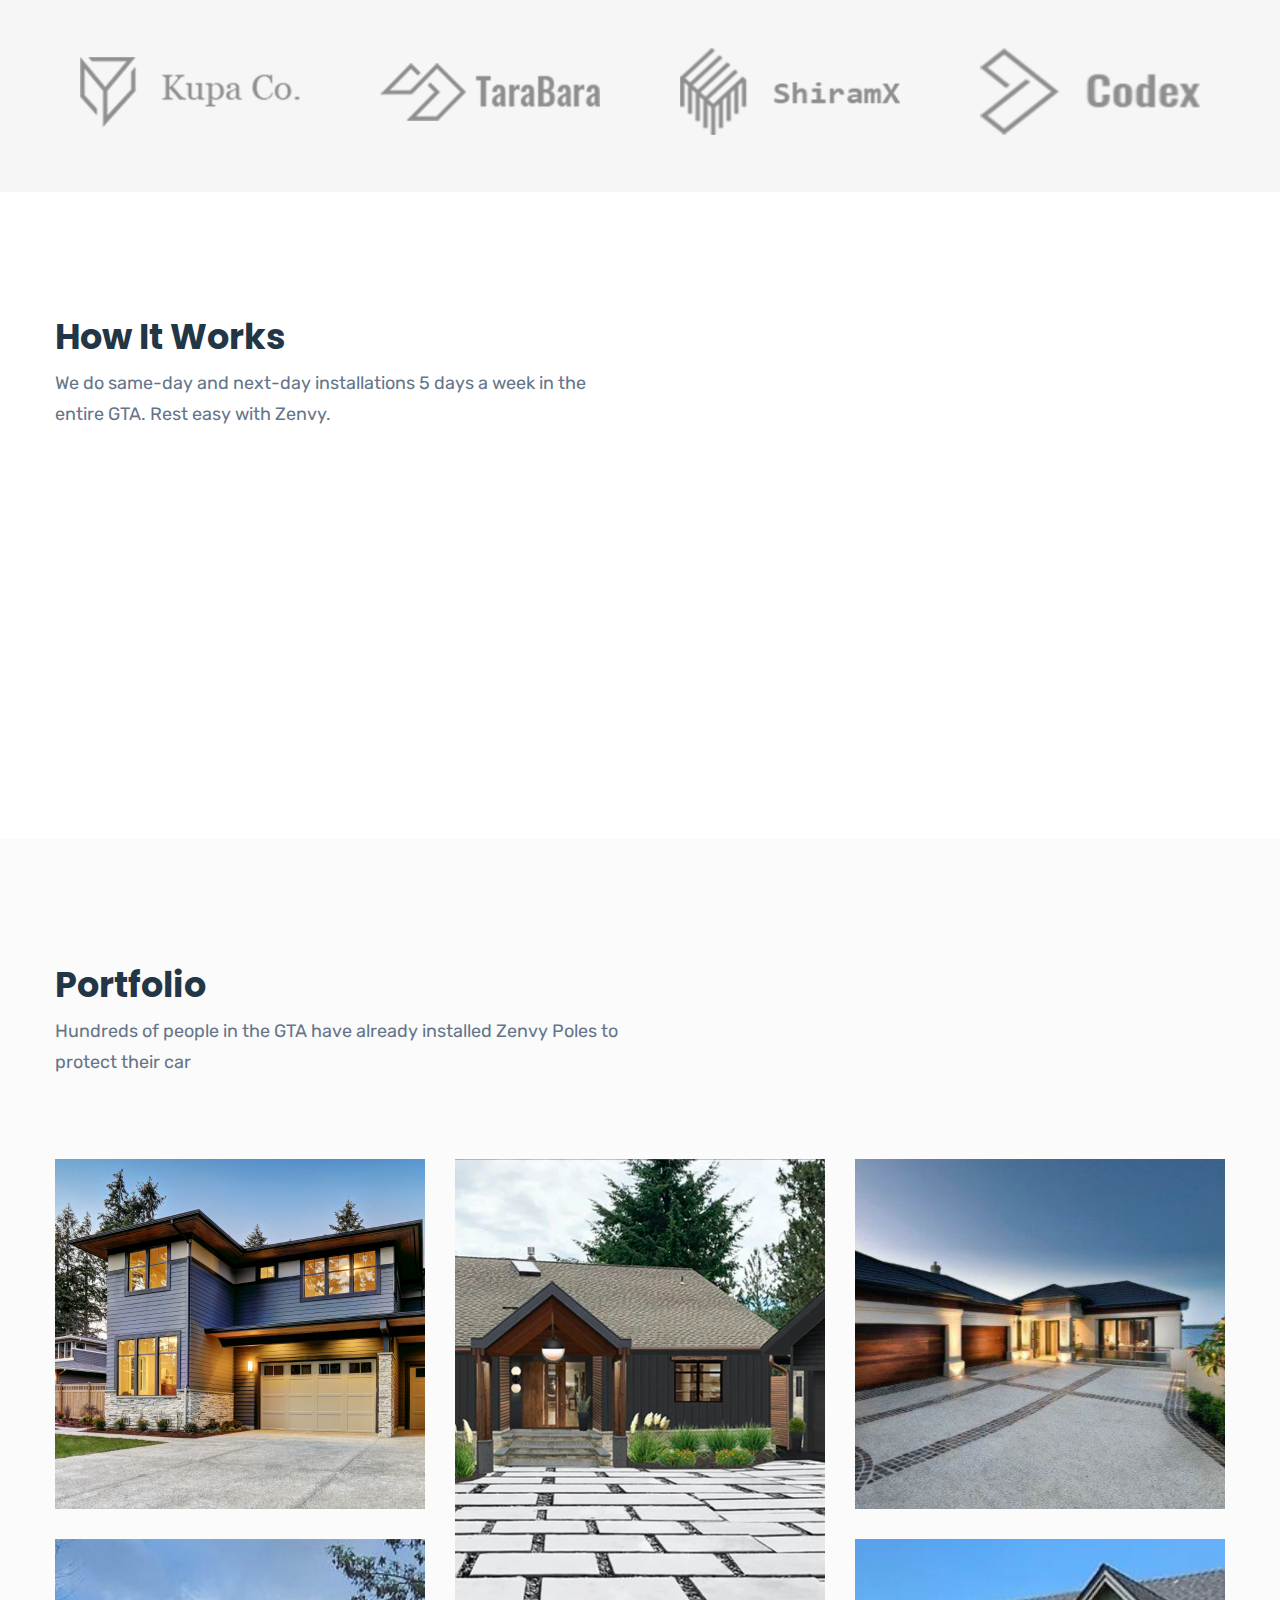
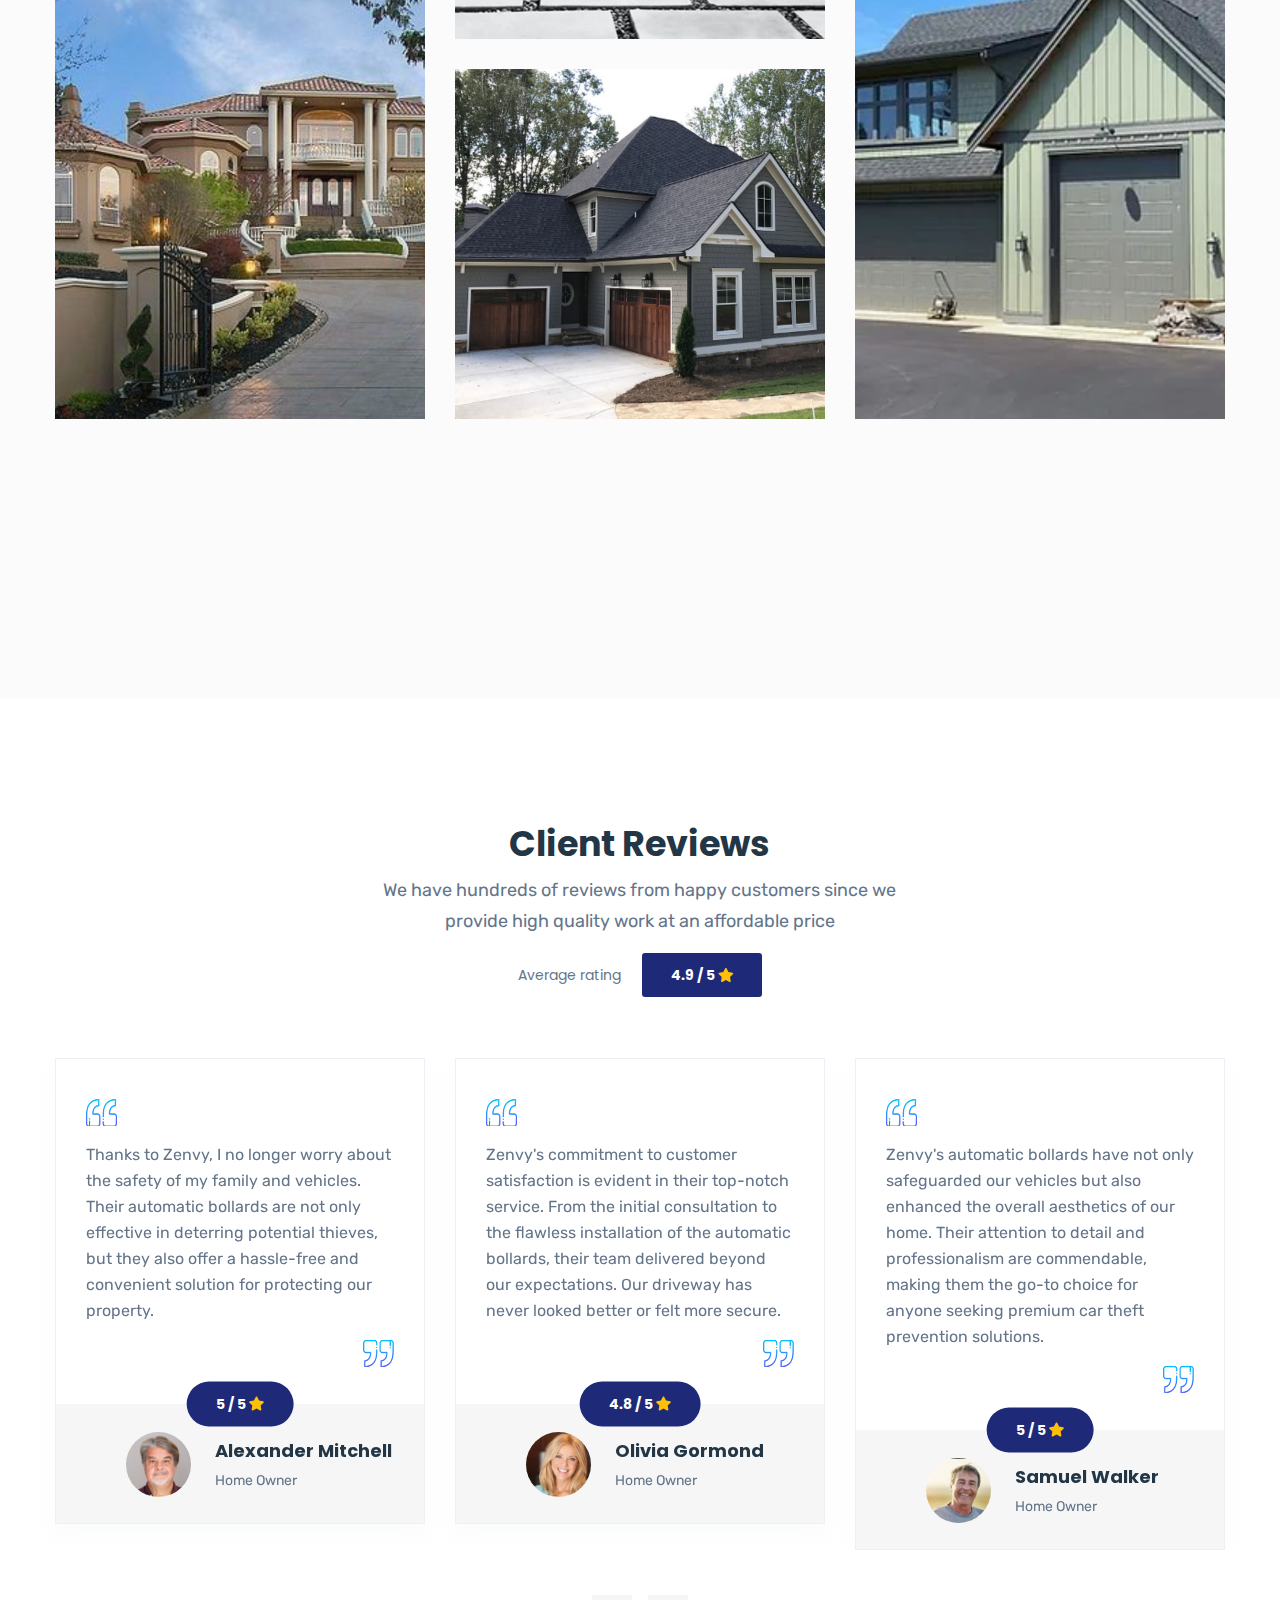
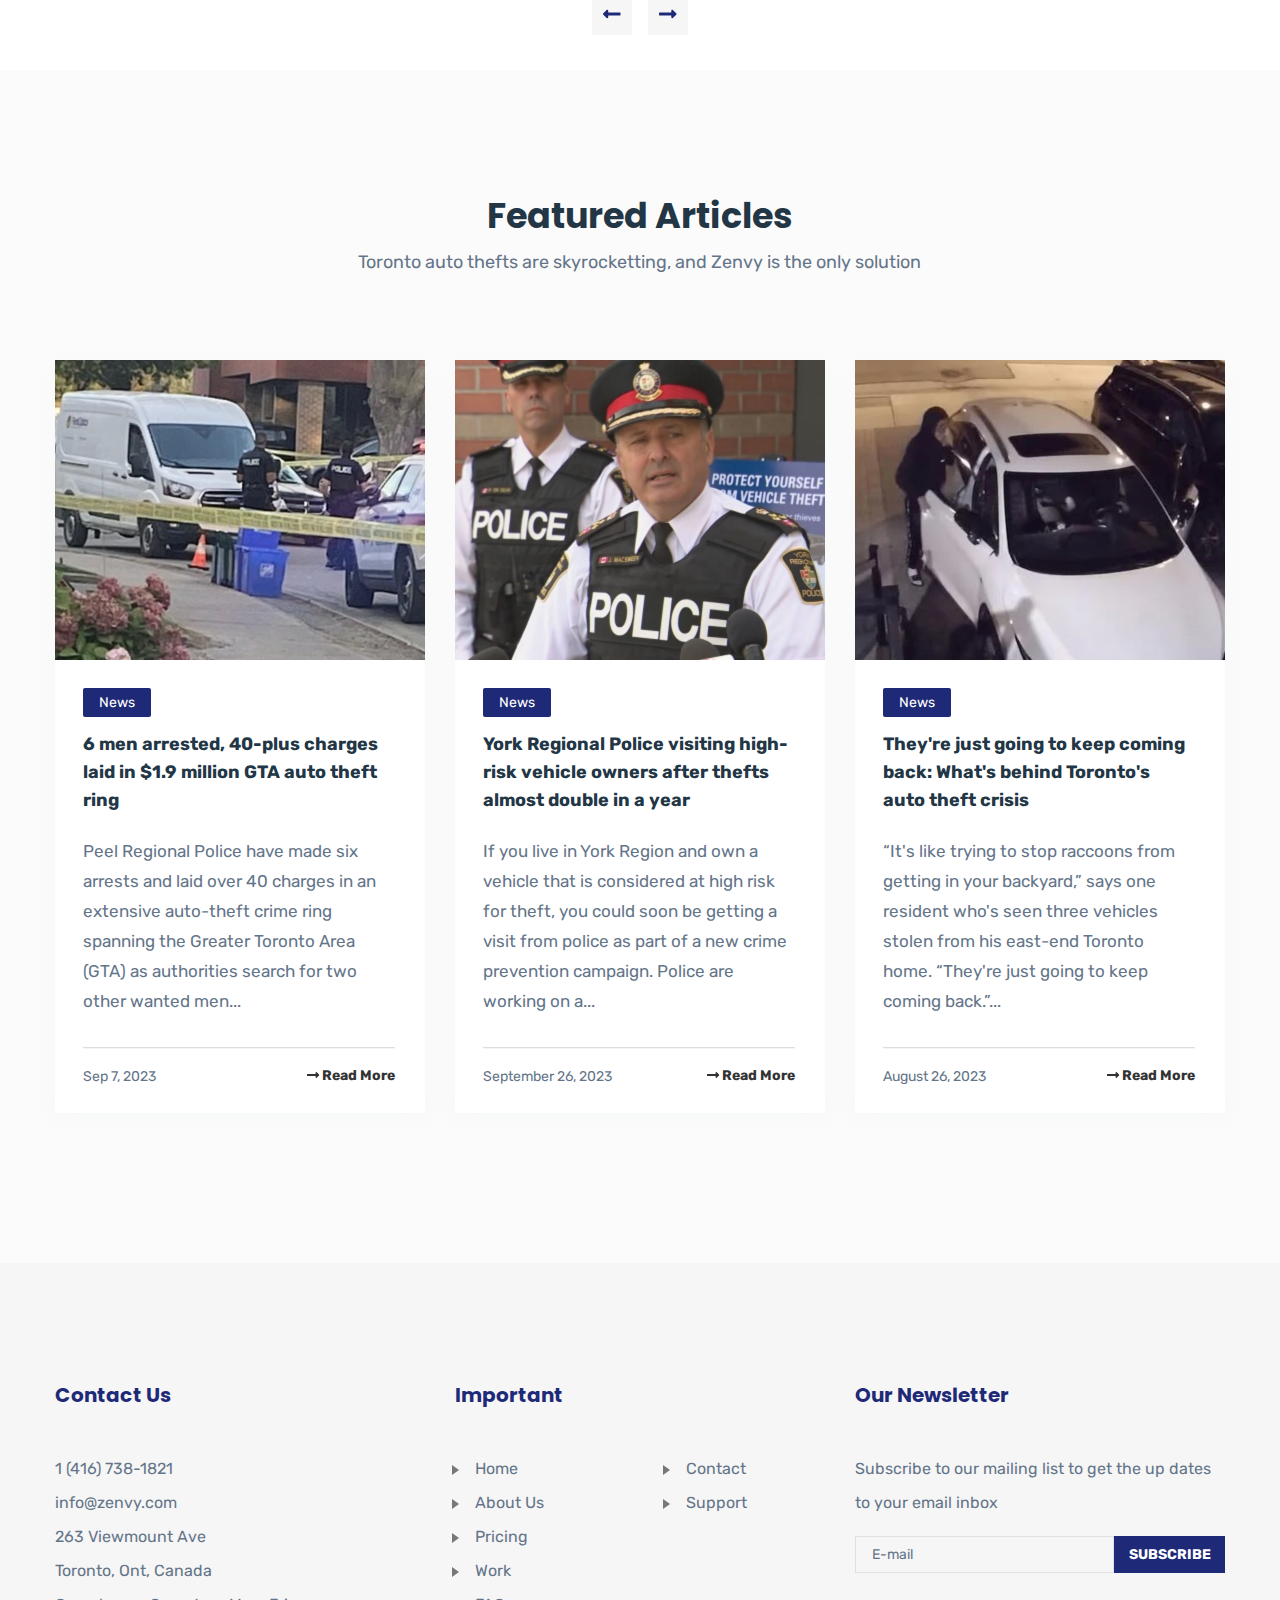
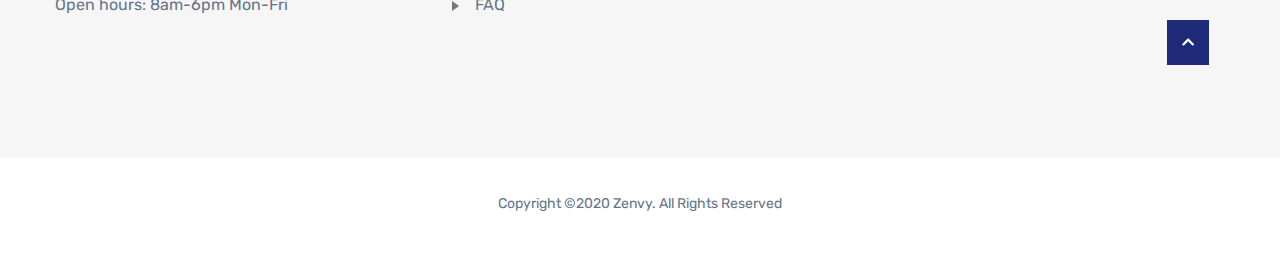
==== commit d16e829a: "Added opengraph metatags" ====
--- a/index.html
+++ b/index.html
@@ -7,9 +7,16 @@
     <meta http-equiv="X-UA-Compatible" content="ie=edge">
 
     <title>Zenvy - Prevent Auto Theft in the GTA</title>
-    <meta name="description" content="Zenvy - Prevent Auto Theft in the GTA">
+    <meta name="description" content="Zenvy automatic bollards are the only 100% guaranteed solution to prevent auto thefts, and save on insurance costs.">
     <meta name="keywords"
         content="agency, business, corporate, company, clean, modern, personal, portfolio, professional, startup, studio">
+
+    <meta property="og:title" content="Zenvy - Prevent Auto Theft in the GTA" />
+    <meta property="og:description" content="Zenvy automatic bollards are the only 100% guaranteed solution to prevent auto thefts, and save on insurance costs." />
+    <meta property="og:url" content="https://zenvy.ca/" />
+    <meta property="og:image" content="https://zenvy.ca/images/banner/vid.png" />
+    <!-- The following tag is optional but recommended. It represents the type of your content, e.g., website, article, etc. -->
+    <meta property="og:type" content="website" />
 
     <!-- favicon -->
     <link rel="apple-touch-icon" href="apple_touch_icon.png">
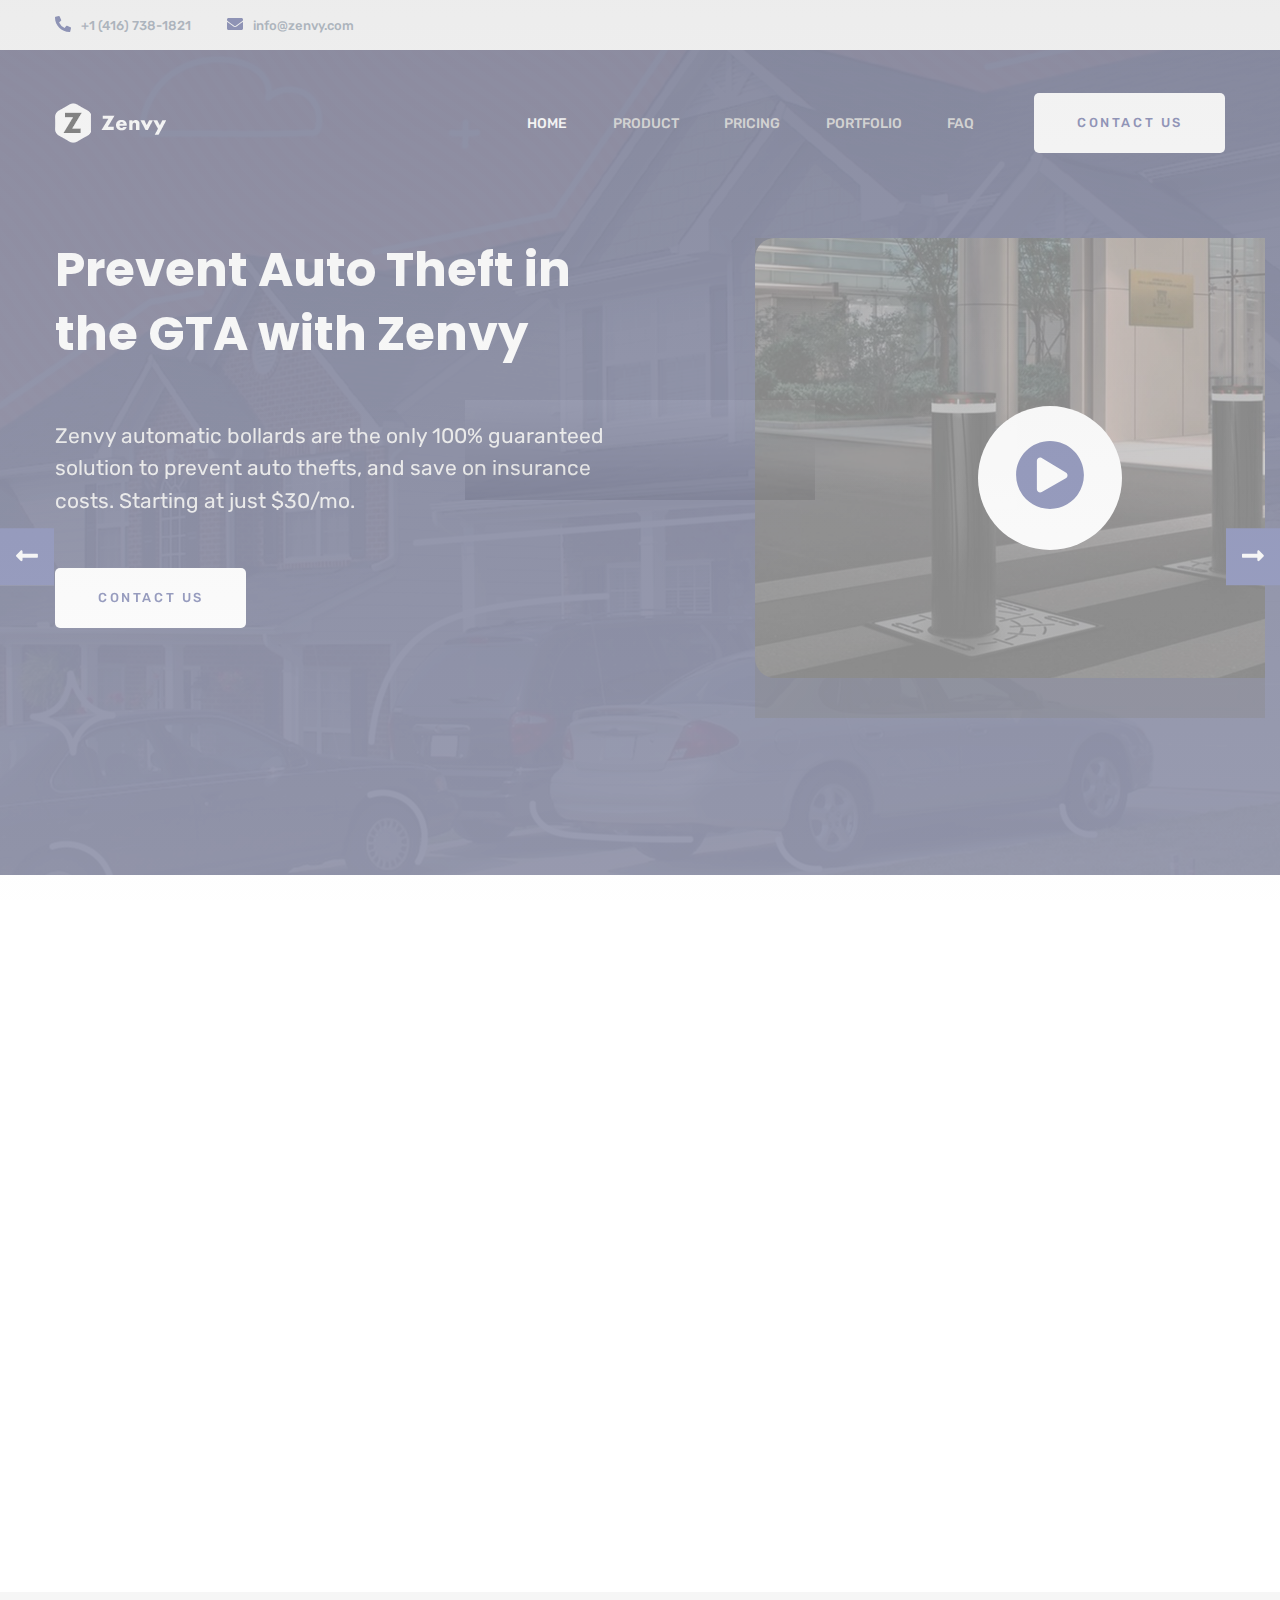
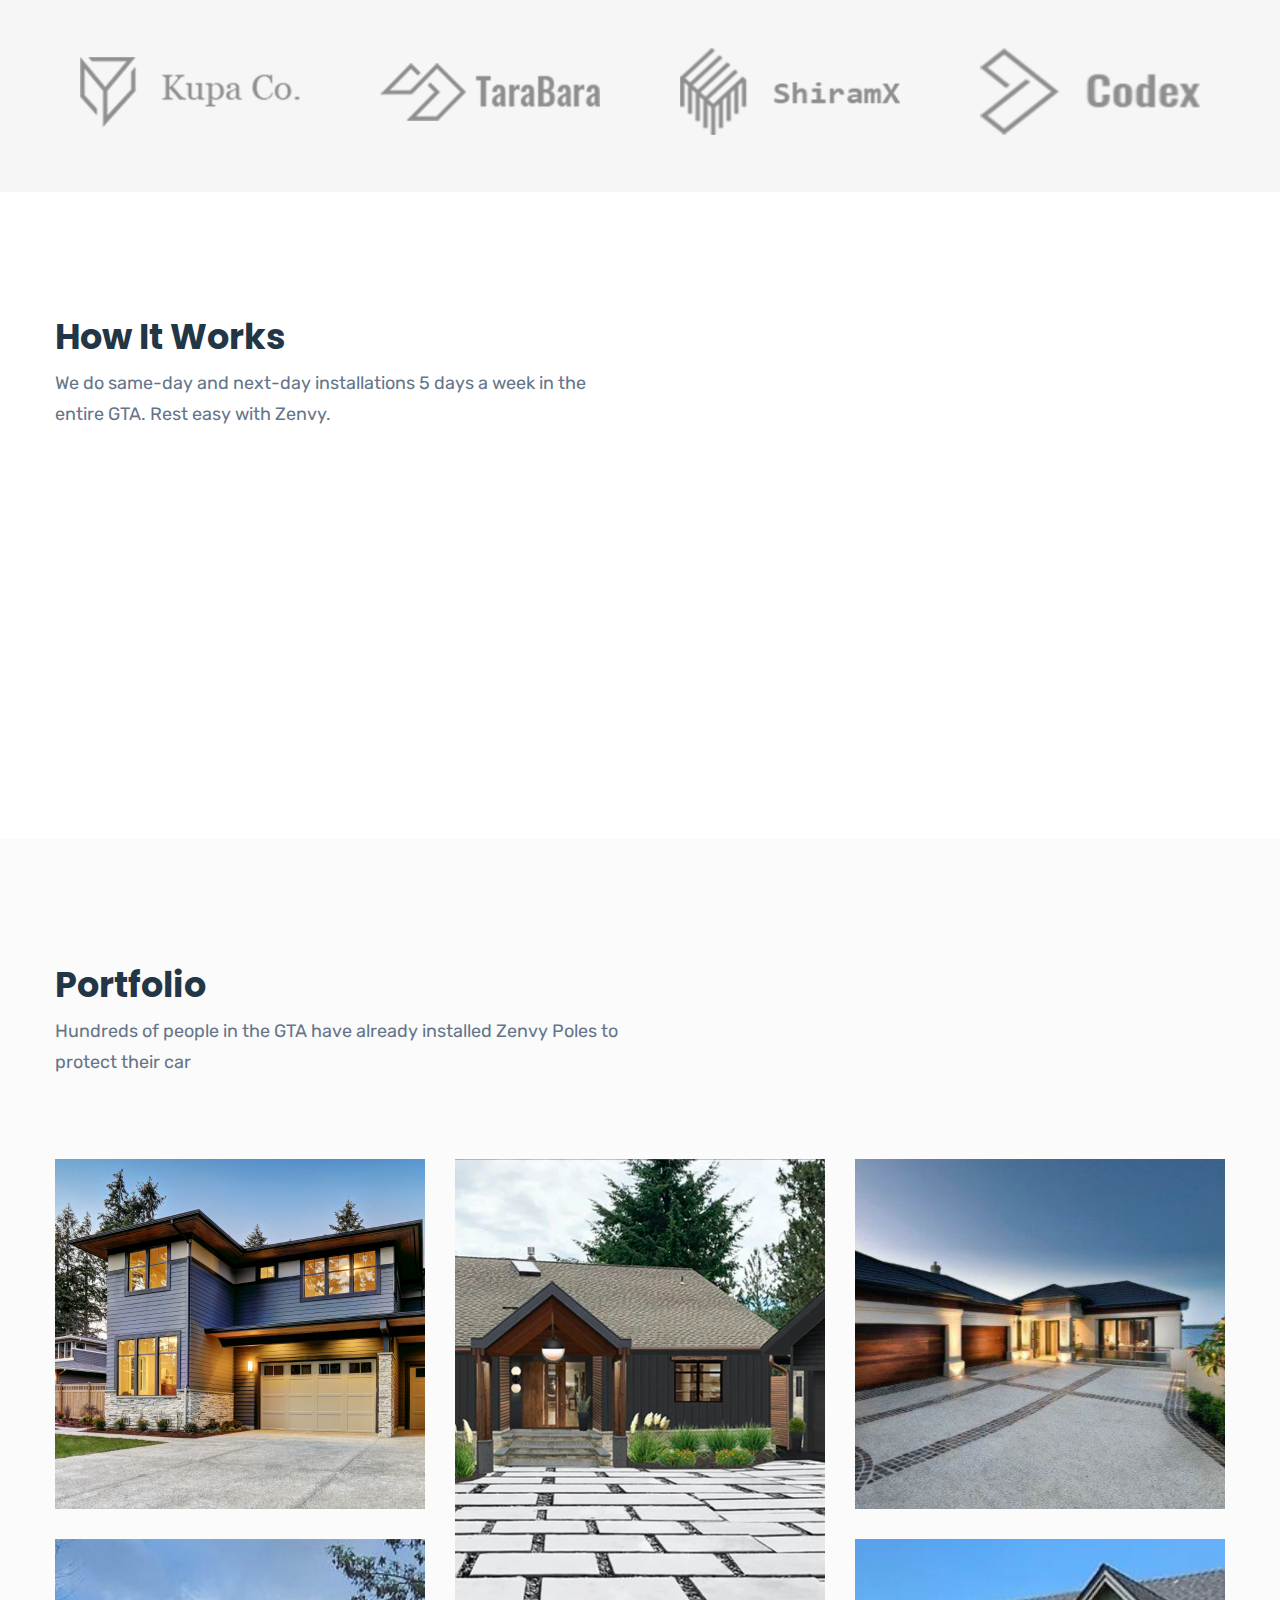
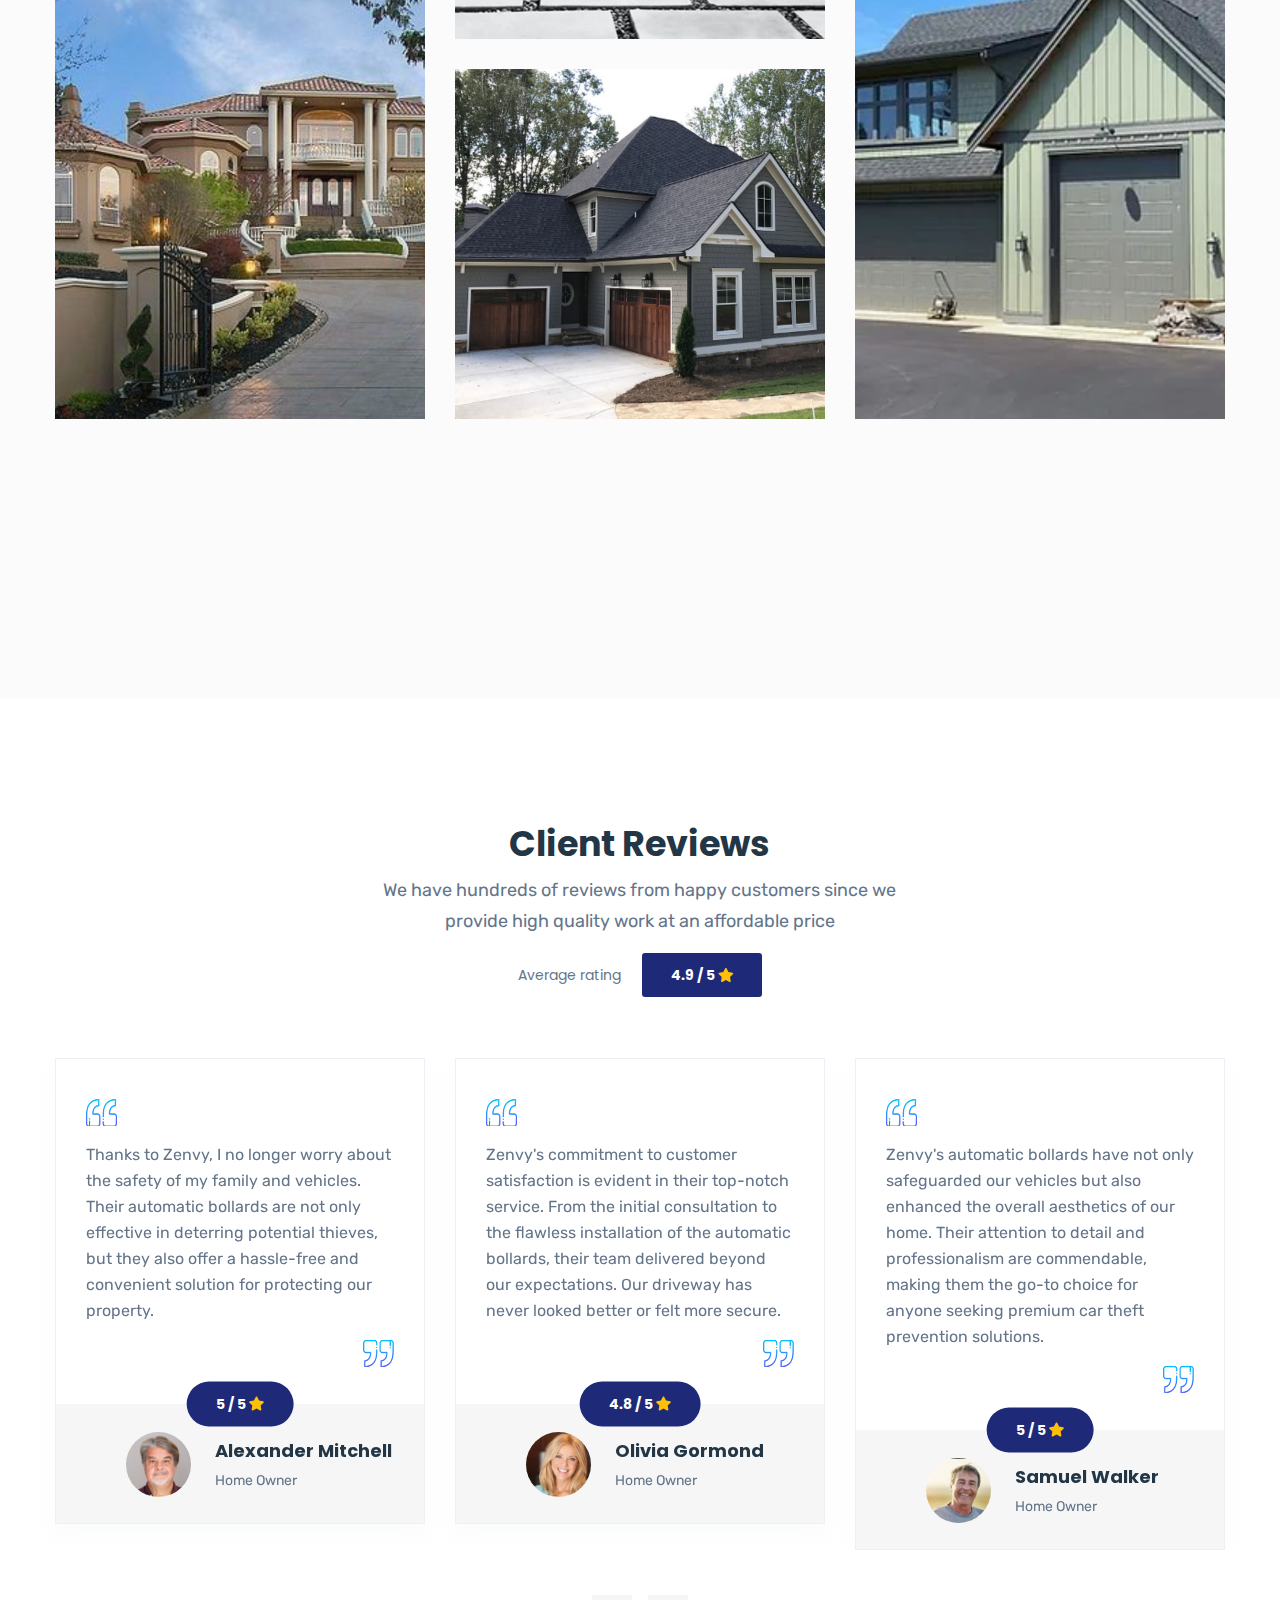
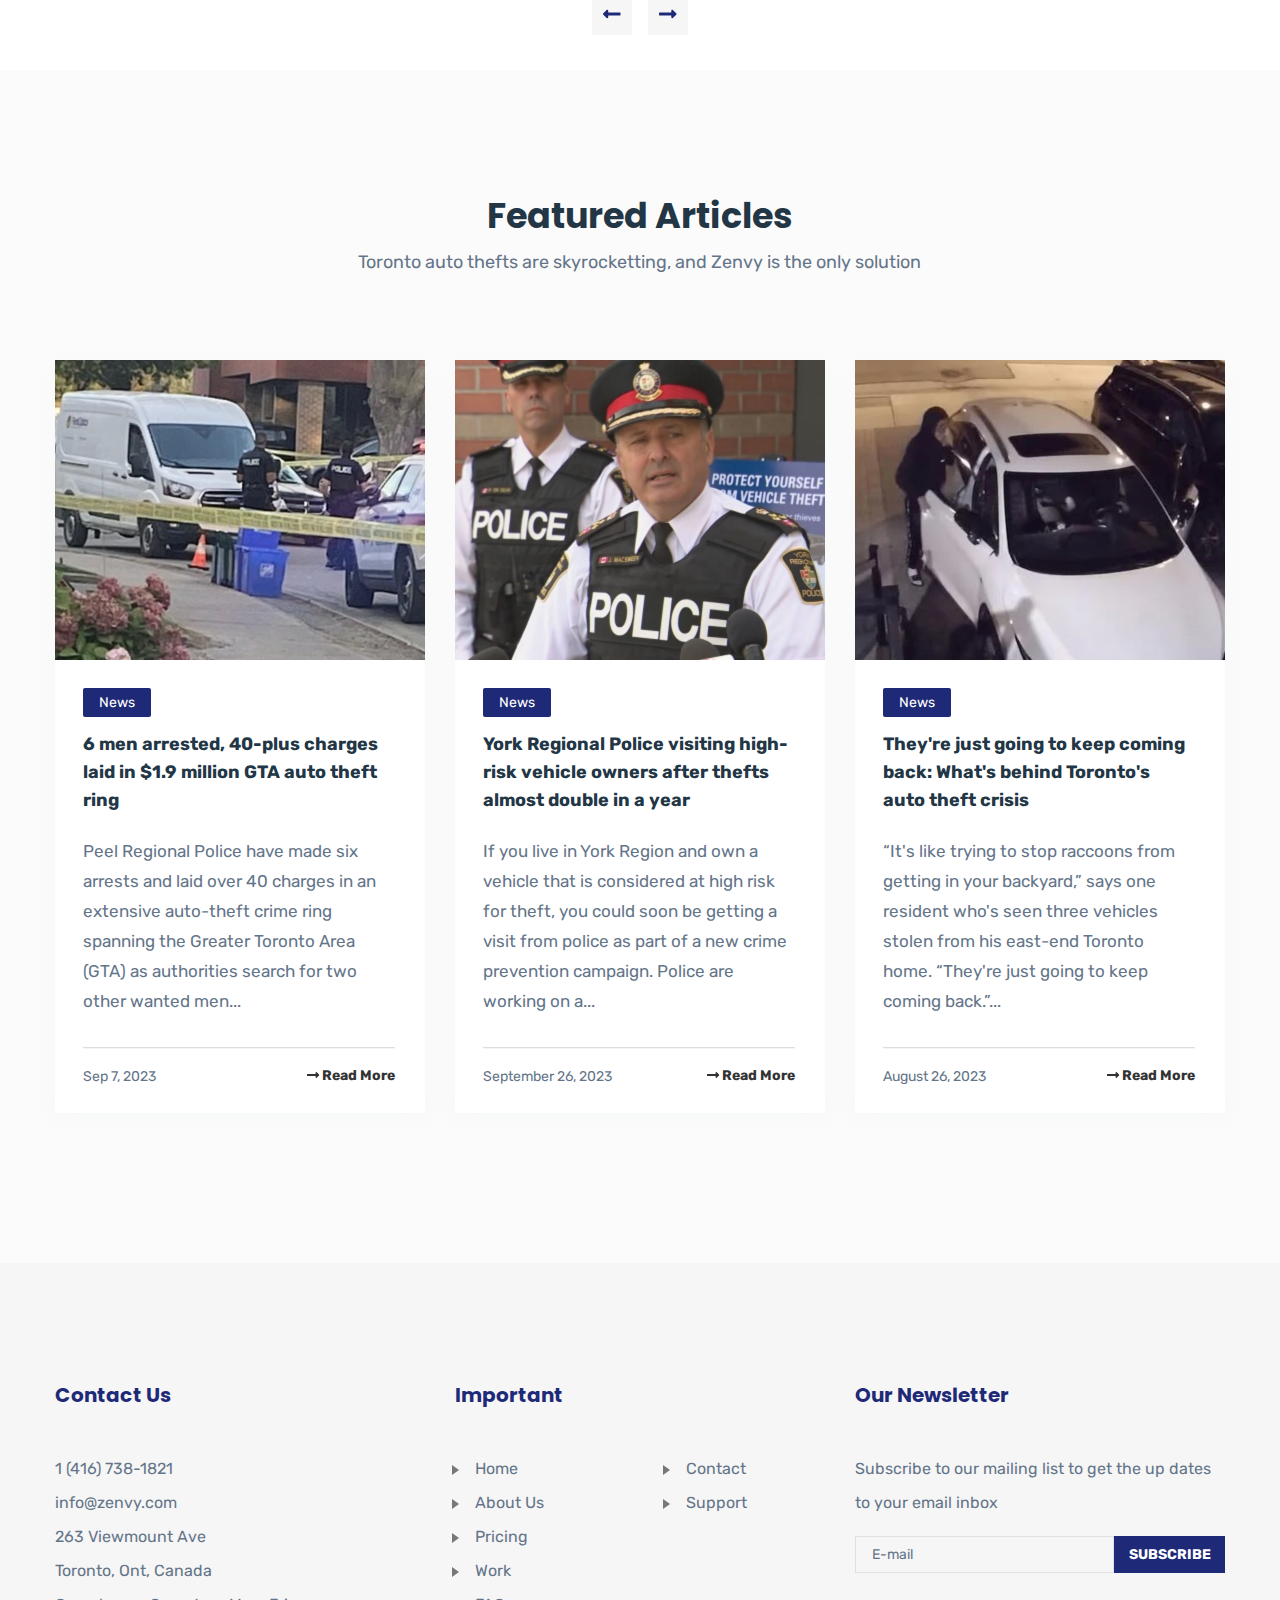
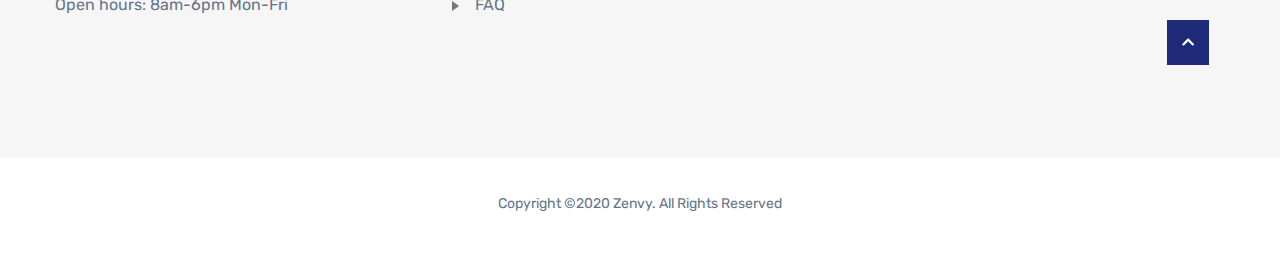
==== commit e7726092: "Added floating contact button on mobile" ====
--- a/index.html
+++ b/index.html
@@ -128,6 +128,9 @@
         </div>
     </div>
 
+    <a href="mailto:contact@example.com" class="floating-btn"><i class="fas fa-envelope" style="font-size: 40px;"></i><span class="notification-dot"></span></a>
+
+
     <!-- =========================== 3. Banner Section =========================================== -->
 
     <section class="home-02-banner">
--- a/css/style.css
+++ b/css/style.css
@@ -2386,4 +2386,57 @@
     border-color: transparent transparent #fff #fff;
     transform: rotate(-45deg);
     box-shadow: -6px 6px 6px rgb(0, 0, 0, 0.16);
-}+}
+
+
+/* Other CSS content */
+
+/* Default: hide the floating button */
+.floating-btn {
+    display: none;
+    position: relative; /* Added to position the notification dot */
+}
+
+/* Mobile view: display the button */
+@media only screen and (max-width: 768px) {
+    .floating-btn {
+        /* Other CSS properties remain the same */
+        display: flex;
+        align-items: center;
+        justify-content: center;
+        position: fixed;
+        bottom: 20px;
+        right: 20px;
+        width: 90px;
+        height: 90px;
+        border-radius: 90px;
+        background-image: linear-gradient(#03BCFF, #5164FF);
+        color: white;
+        font-size: 18px;
+        text-align: center;
+        border: none;
+        outline: none;
+        box-shadow: 0px 0px 10px rgba(0,0,0,0.2);
+        text-decoration: none;
+        padding: 10px;
+        transition: background-color 0.3s ease;
+        z-index: 10000;
+    }
+
+    .floating-btn:hover {
+        background-color: #45a049;
+    }
+
+    /* Notification dot style */
+    .notification-dot {
+        position: absolute;
+        top: 5px;
+        right: 5px;
+        width: 15px;
+        height: 15px;
+        background-color: red;
+        border-radius: 50%;
+        box-shadow: 0px 0px 5px rgba(0,0,0,0.3);
+        z-index: 10000;
+    }
+}
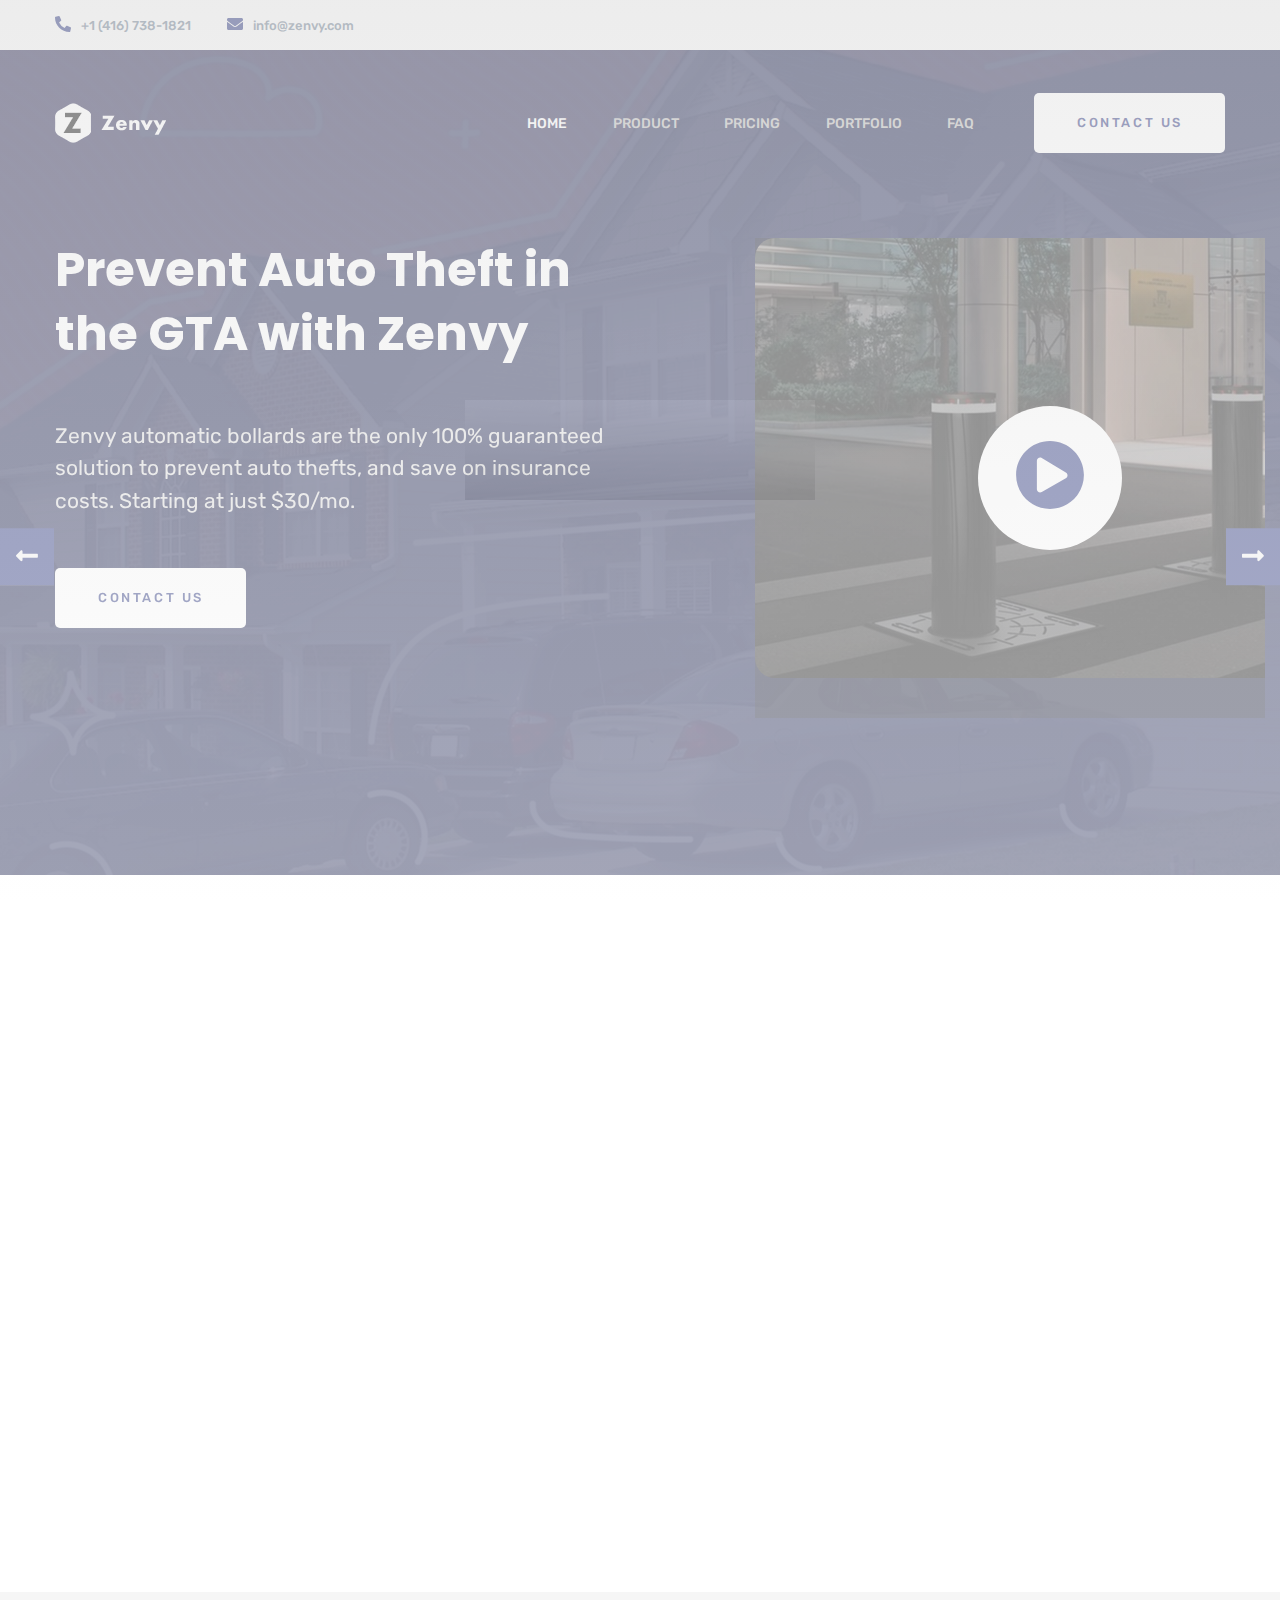
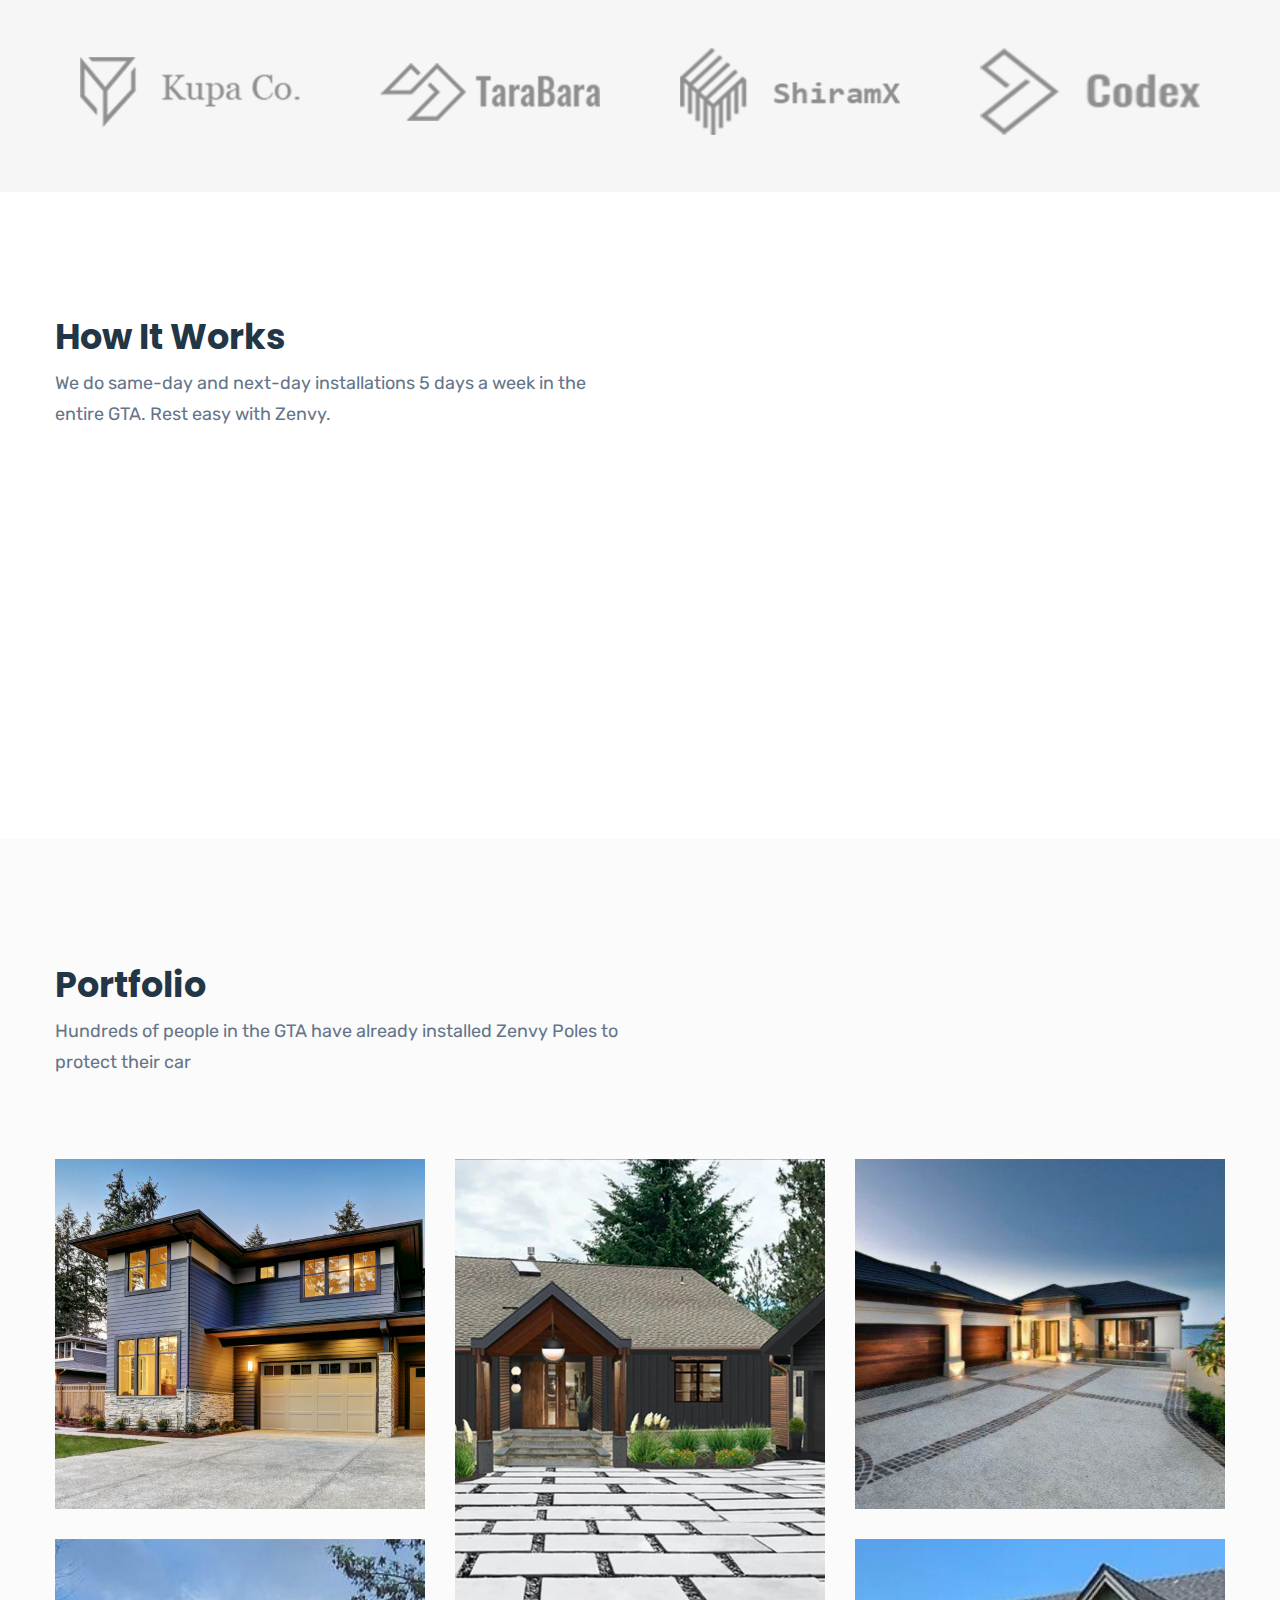
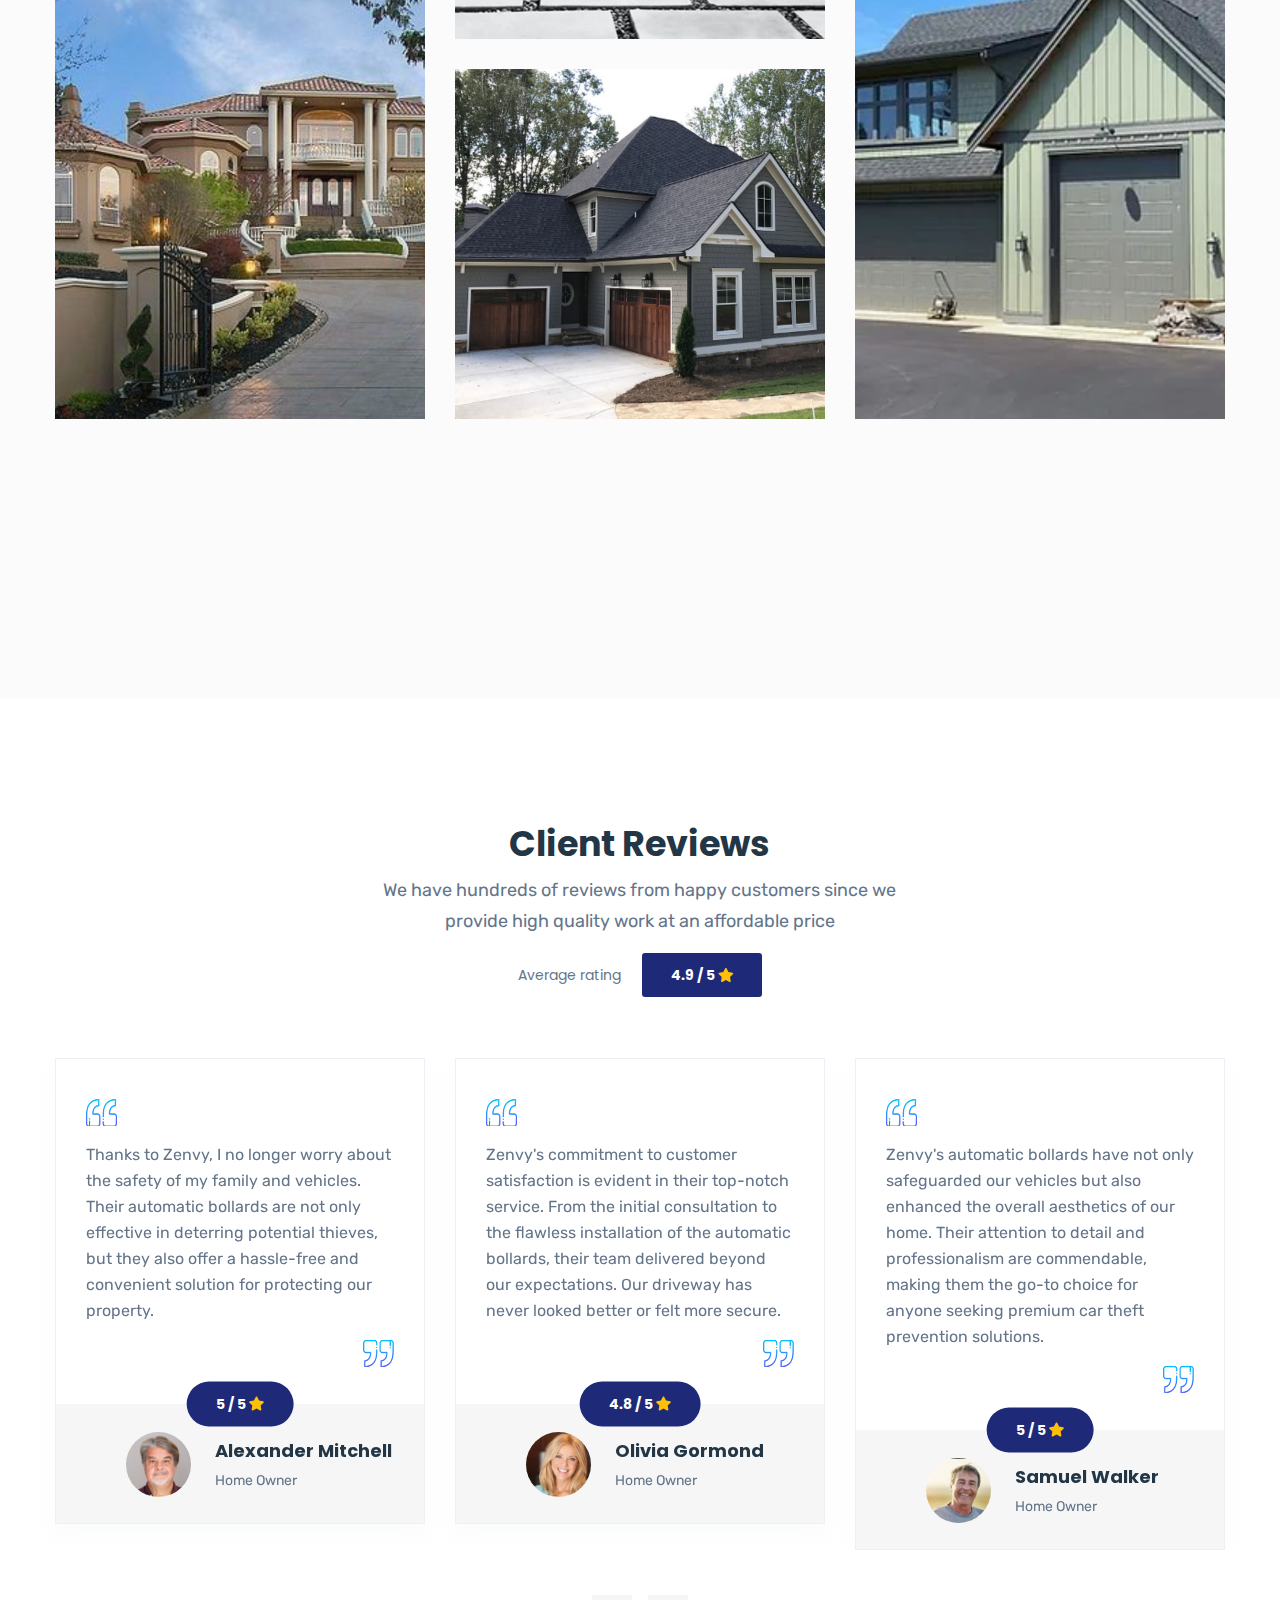
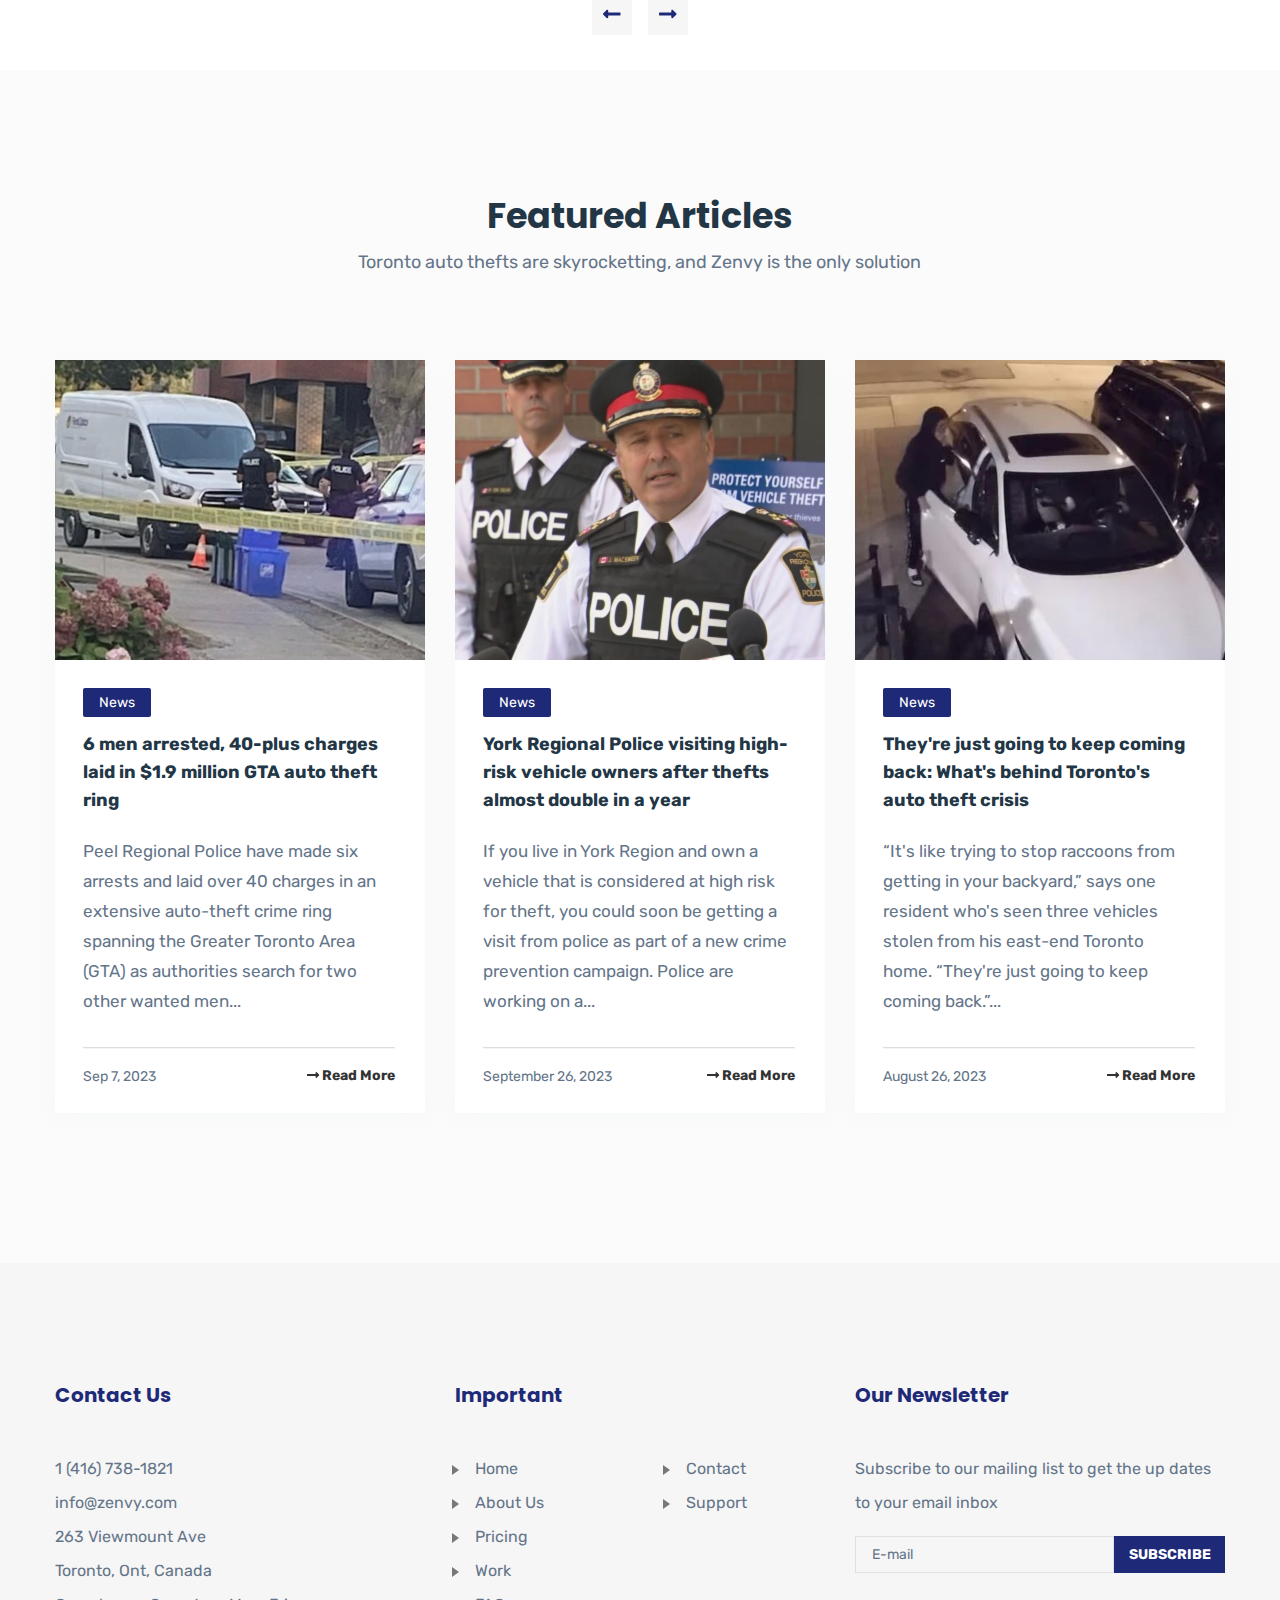
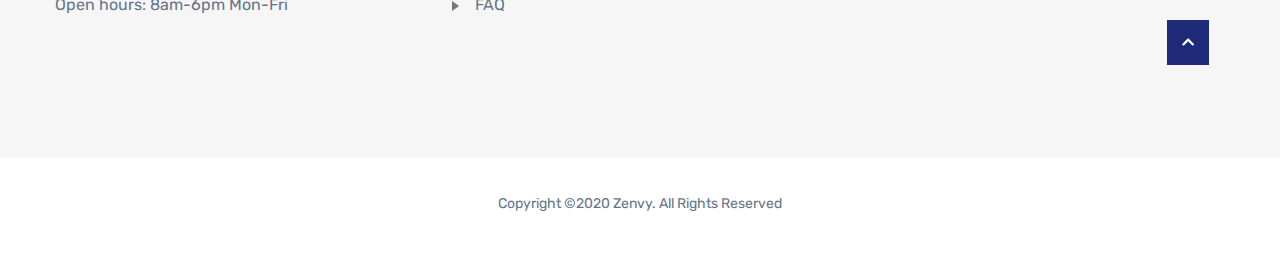
==== commit df89ac0e: "Added floating contact button on mobile" ====
--- a/index.html
+++ b/index.html
@@ -128,7 +128,7 @@
         </div>
     </div>
 
-    <a href="mailto:contact@example.com" class="floating-btn"><i class="fas fa-envelope" style="font-size: 40px;"></i><span class="notification-dot"></span></a>
+    <a href="mailto:info@zenvy.ca" class="floating-btn"><i class="fas fa-envelope" style="font-size: 40px;"></i><span class="notification-dot"></span></a>
 
 
     <!-- =========================== 3. Banner Section =========================================== -->
--- a/css/style.css
+++ b/css/style.css
@@ -2410,7 +2410,7 @@
         width: 90px;
         height: 90px;
         border-radius: 90px;
-        background-image: linear-gradient(#03BCFF, #5164FF);
+        background: #1E2A78;
         color: white;
         font-size: 18px;
         text-align: center;
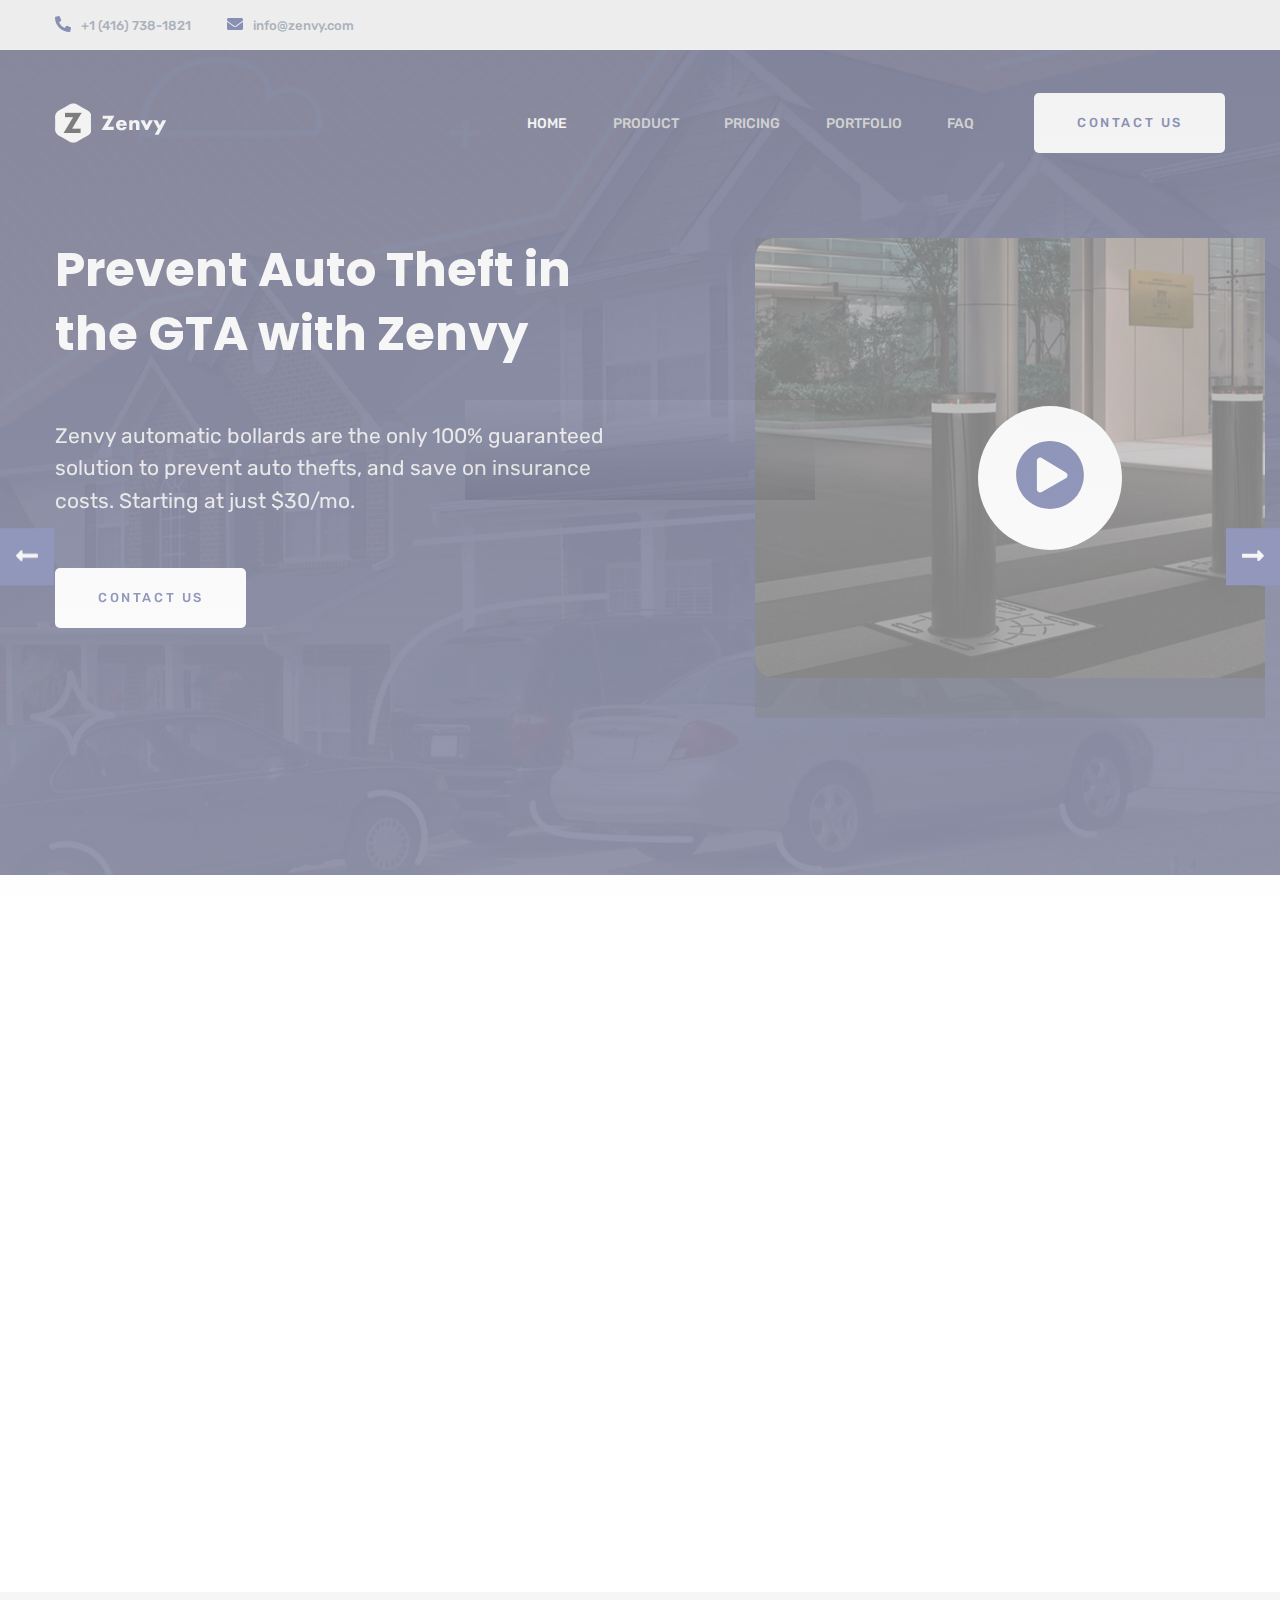
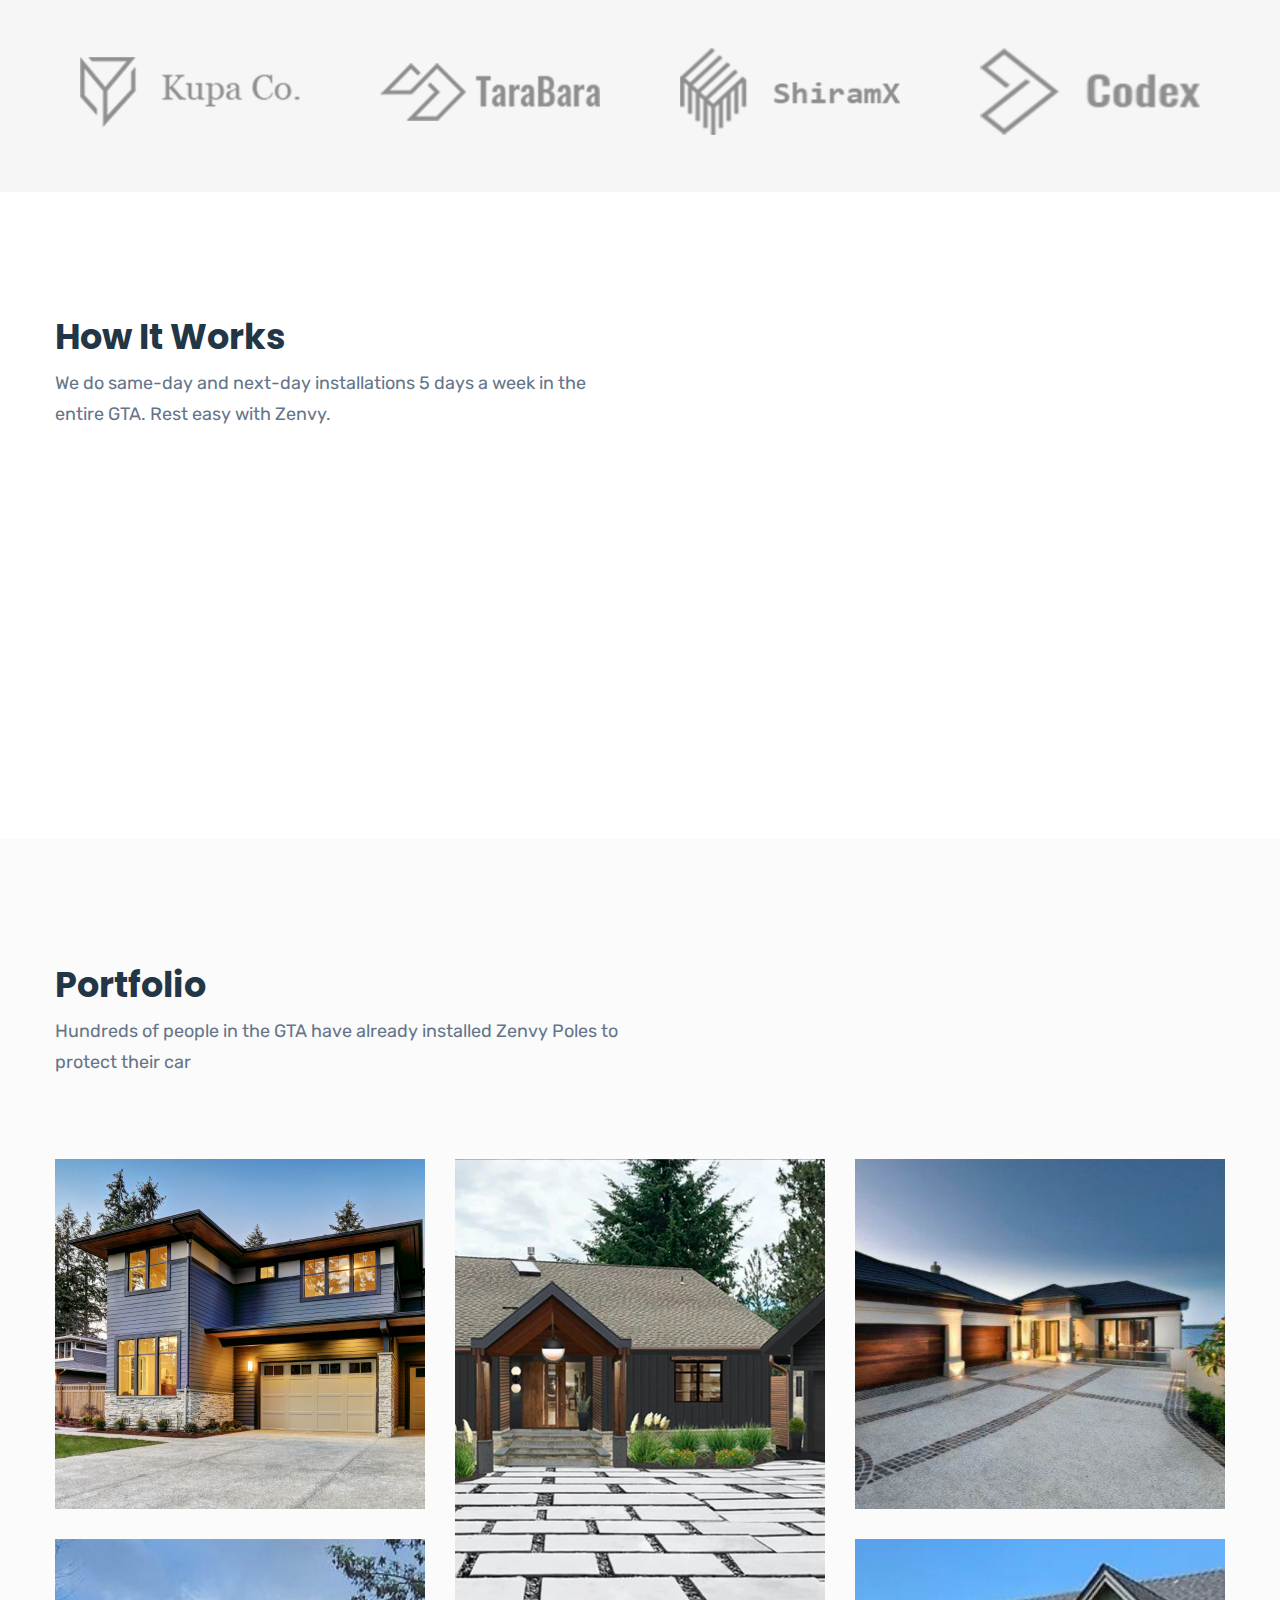
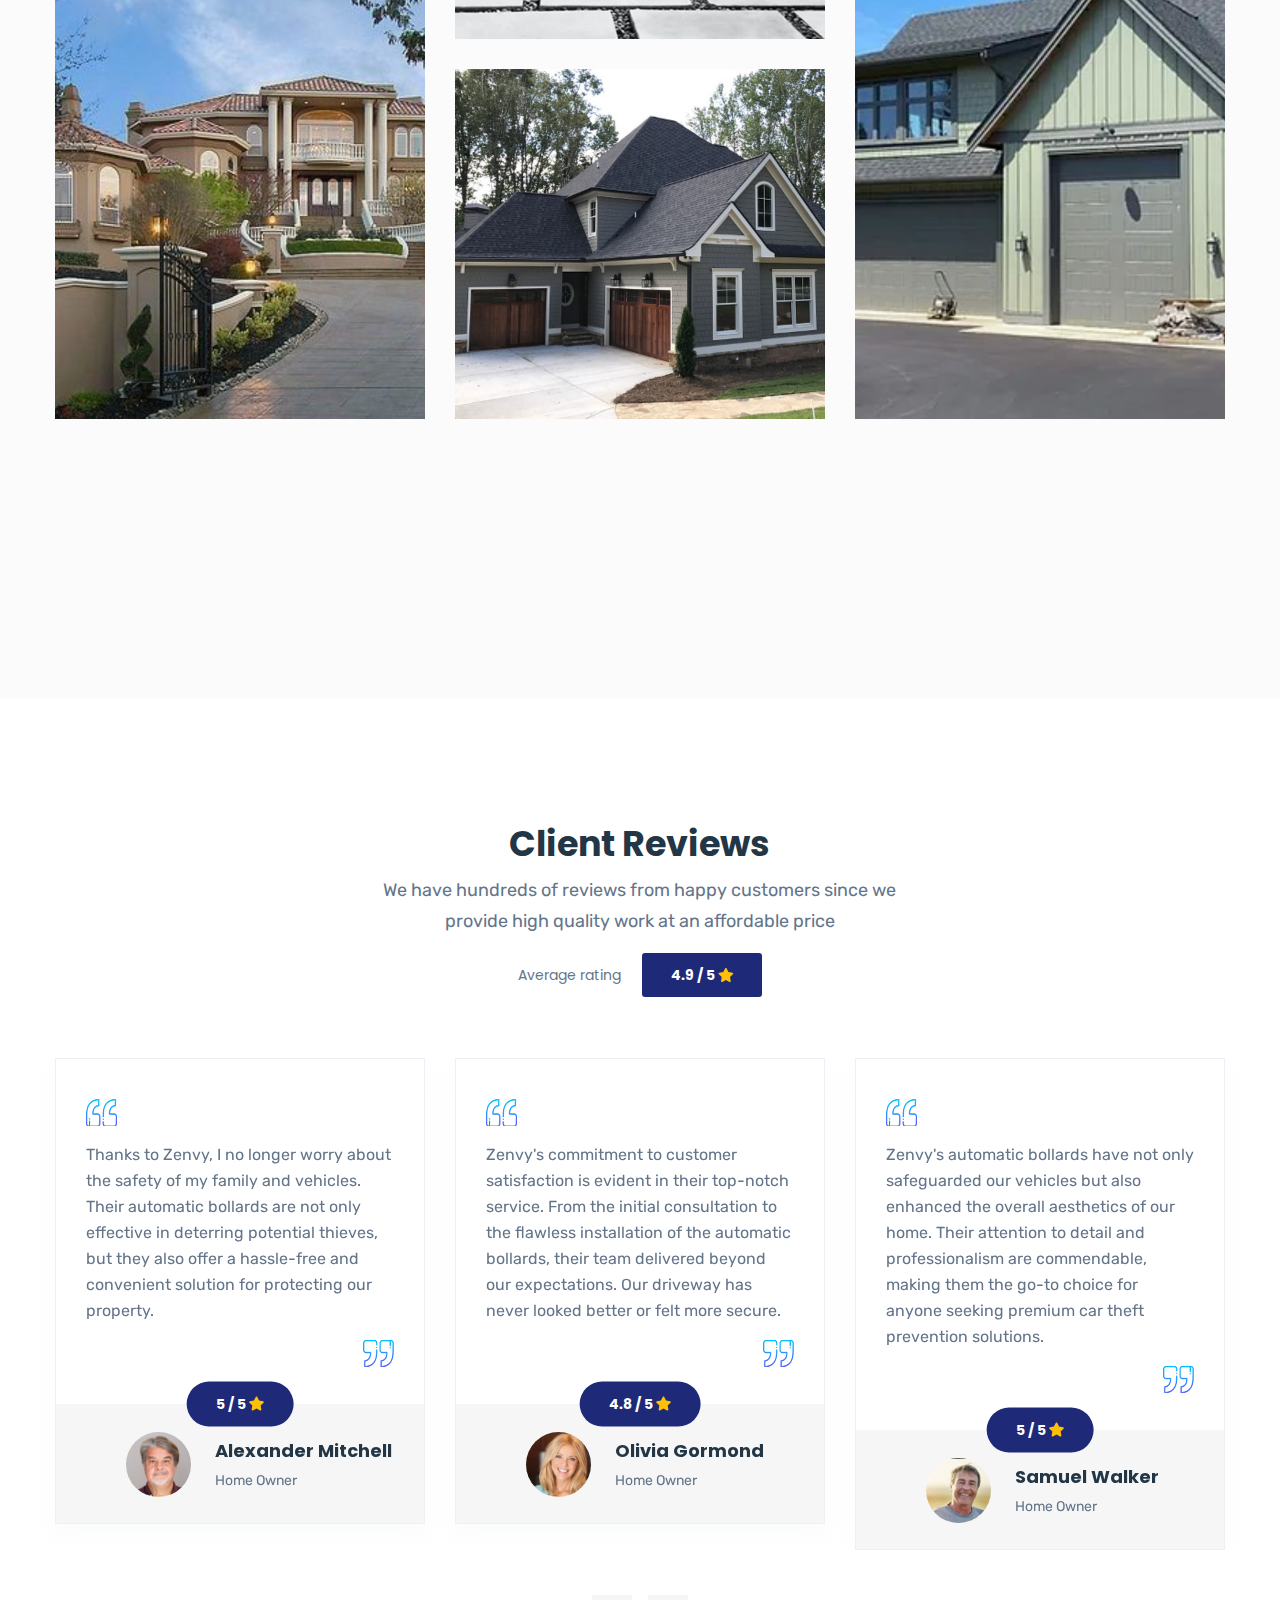
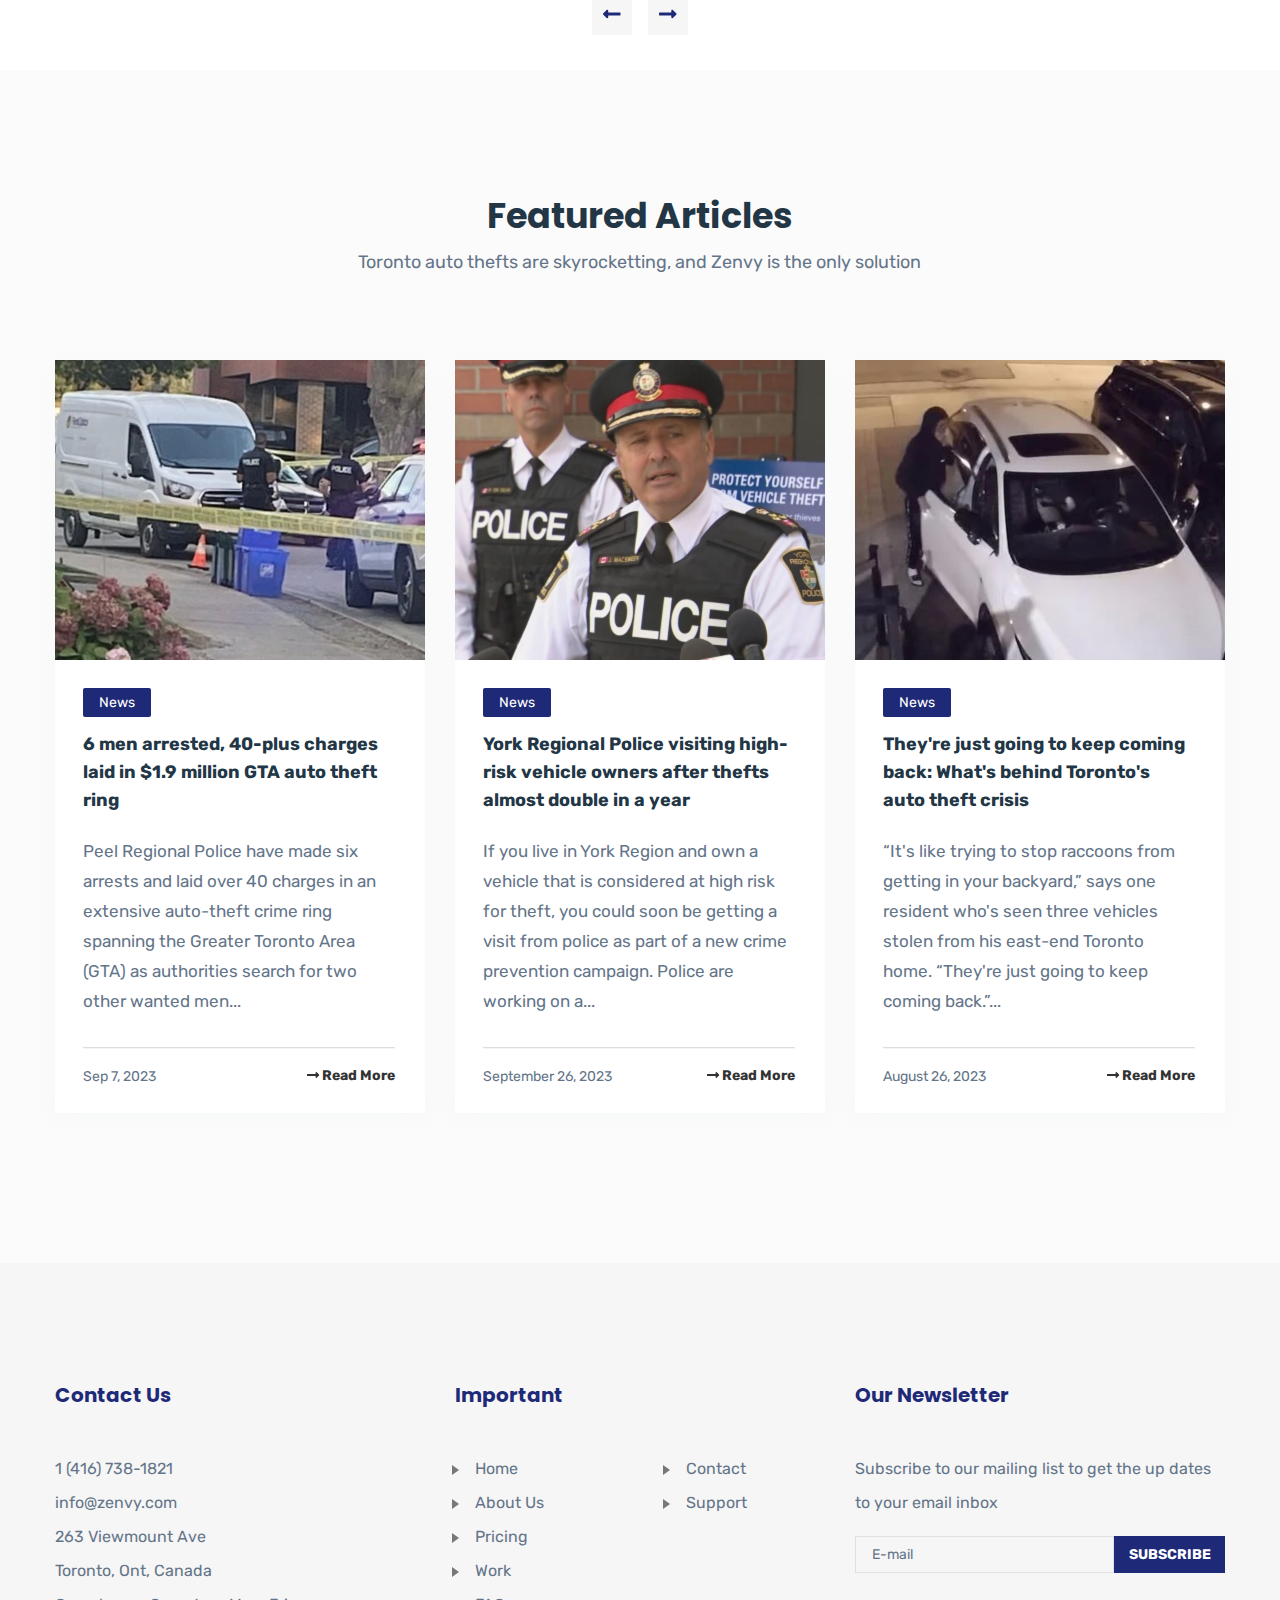
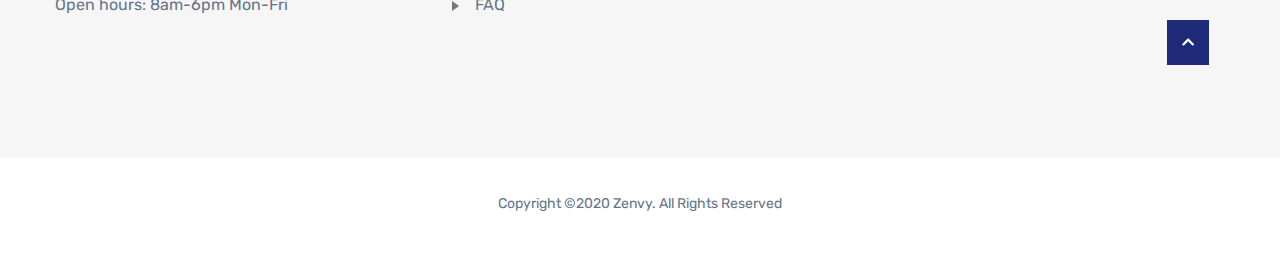
==== commit 5e2f7147: "Added floating contact button on mobile" ====
--- a/index.html
+++ b/index.html
@@ -128,7 +128,7 @@
         </div>
     </div>
 
-    <a href="mailto:info@zenvy.ca" class="floating-btn"><i class="fas fa-envelope" style="font-size: 40px;"></i><span class="notification-dot"></span></a>
+    <a href="contact.html" class="floating-btn"><i class="fas fa-envelope" style="font-size: 40px;"></i><span class="notification-dot"></span></a>
 
 
     <!-- =========================== 3. Banner Section =========================================== -->
--- a/css/style.css
+++ b/css/style.css
@@ -2423,10 +2423,6 @@
         z-index: 10000;
     }
 
-    .floating-btn:hover {
-        background-color: #45a049;
-    }
-
     /* Notification dot style */
     .notification-dot {
         position: absolute;
